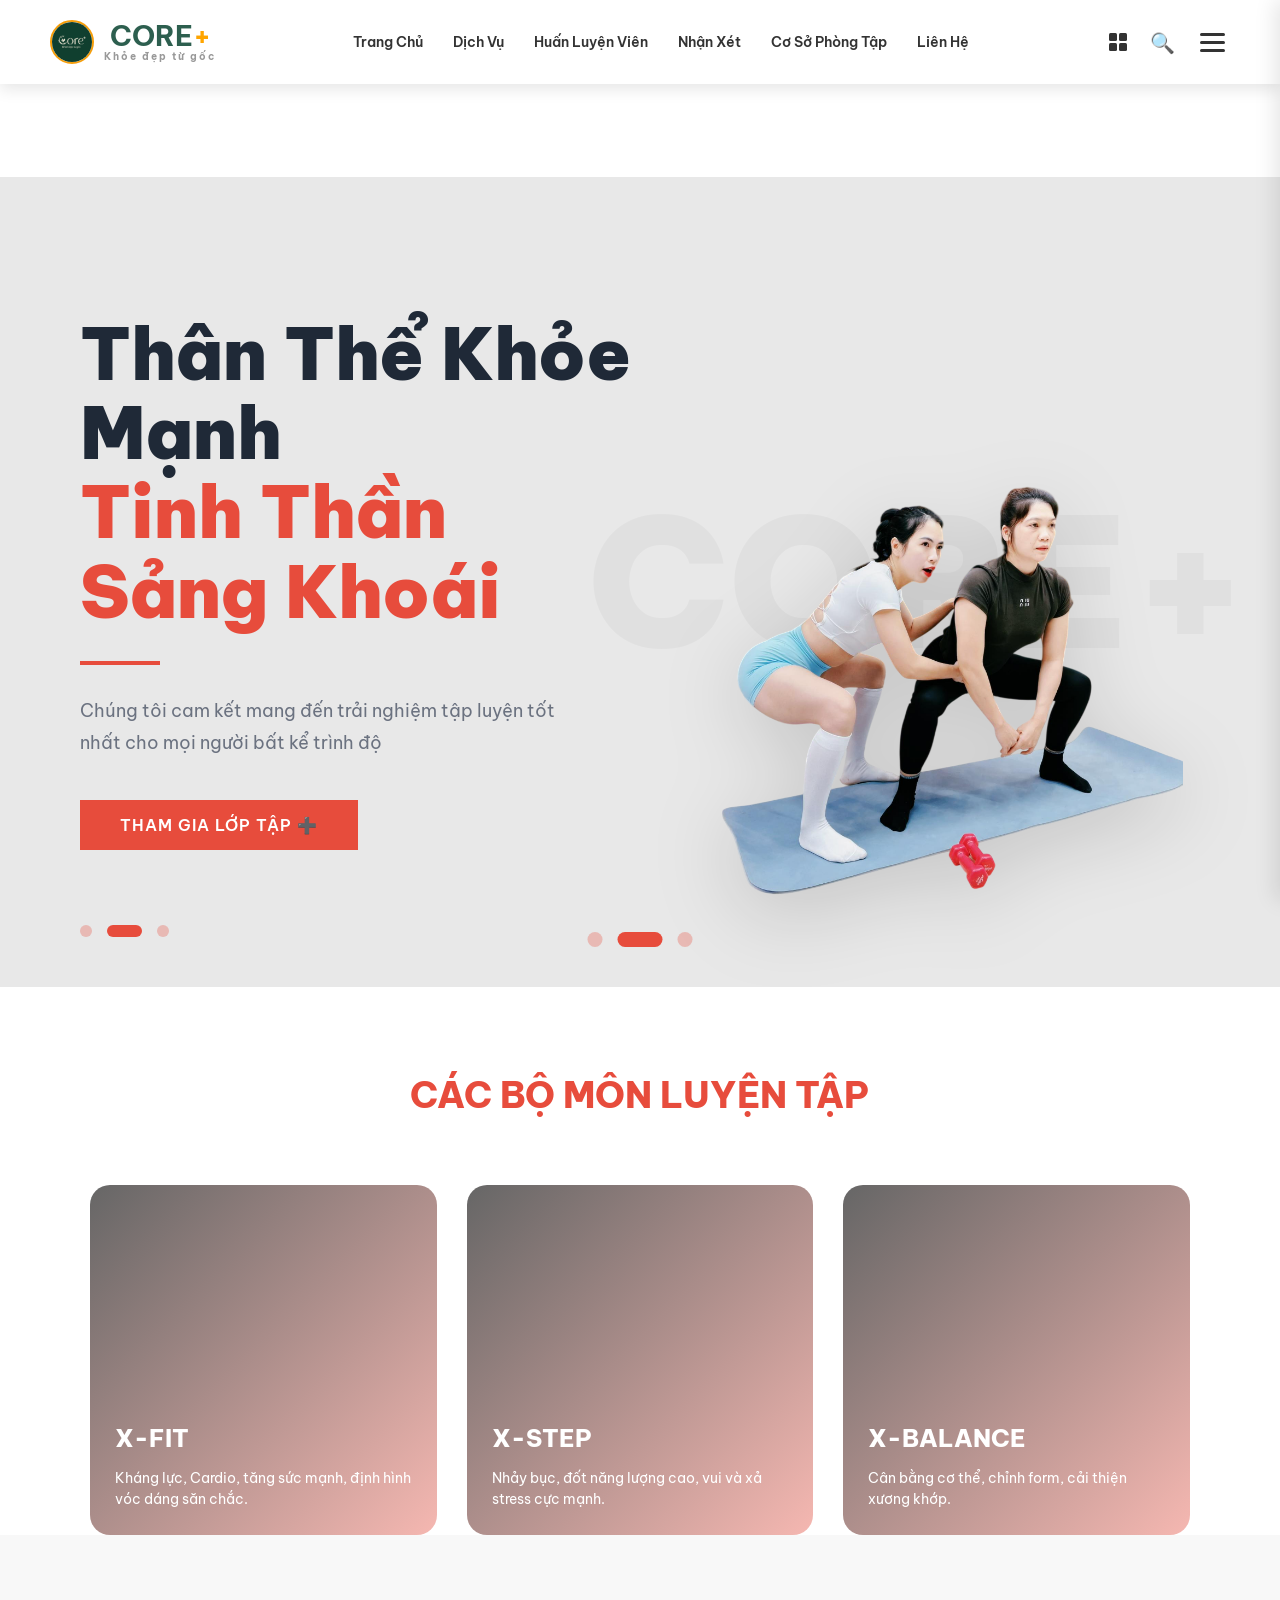
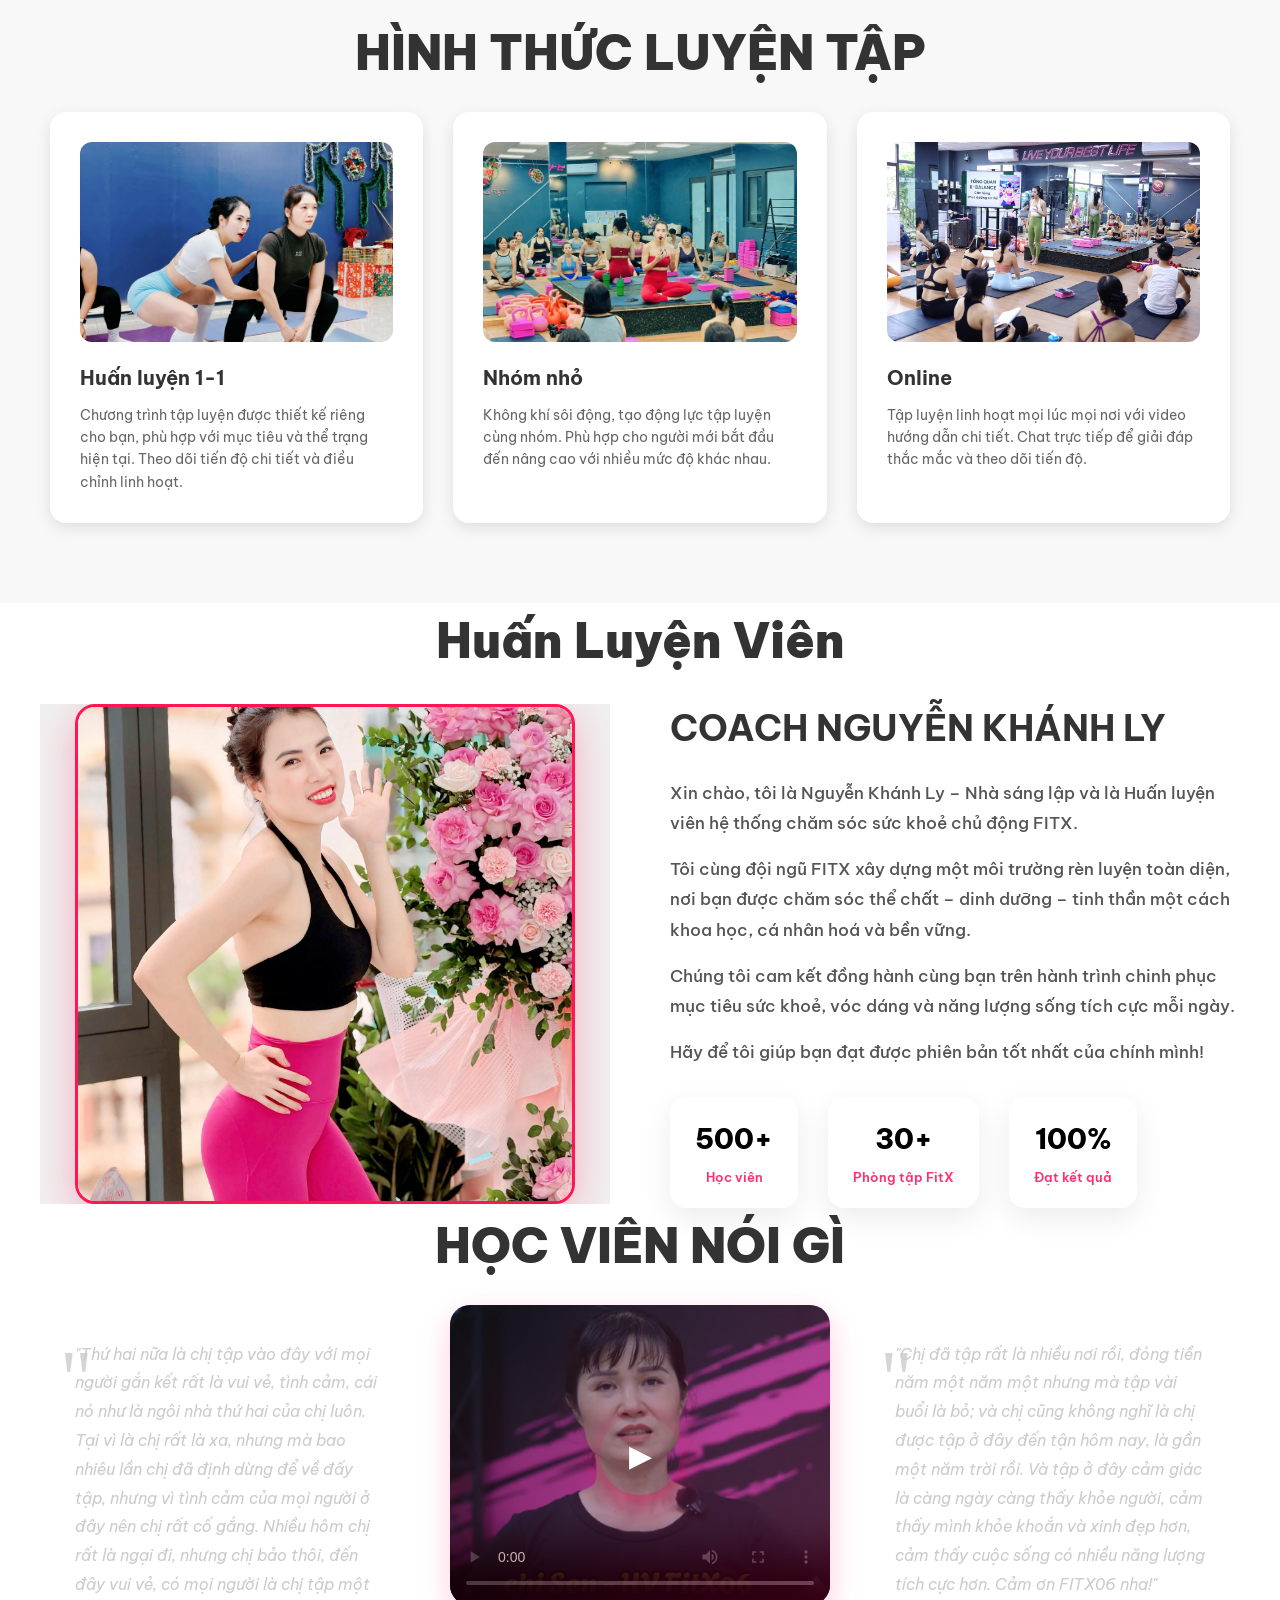
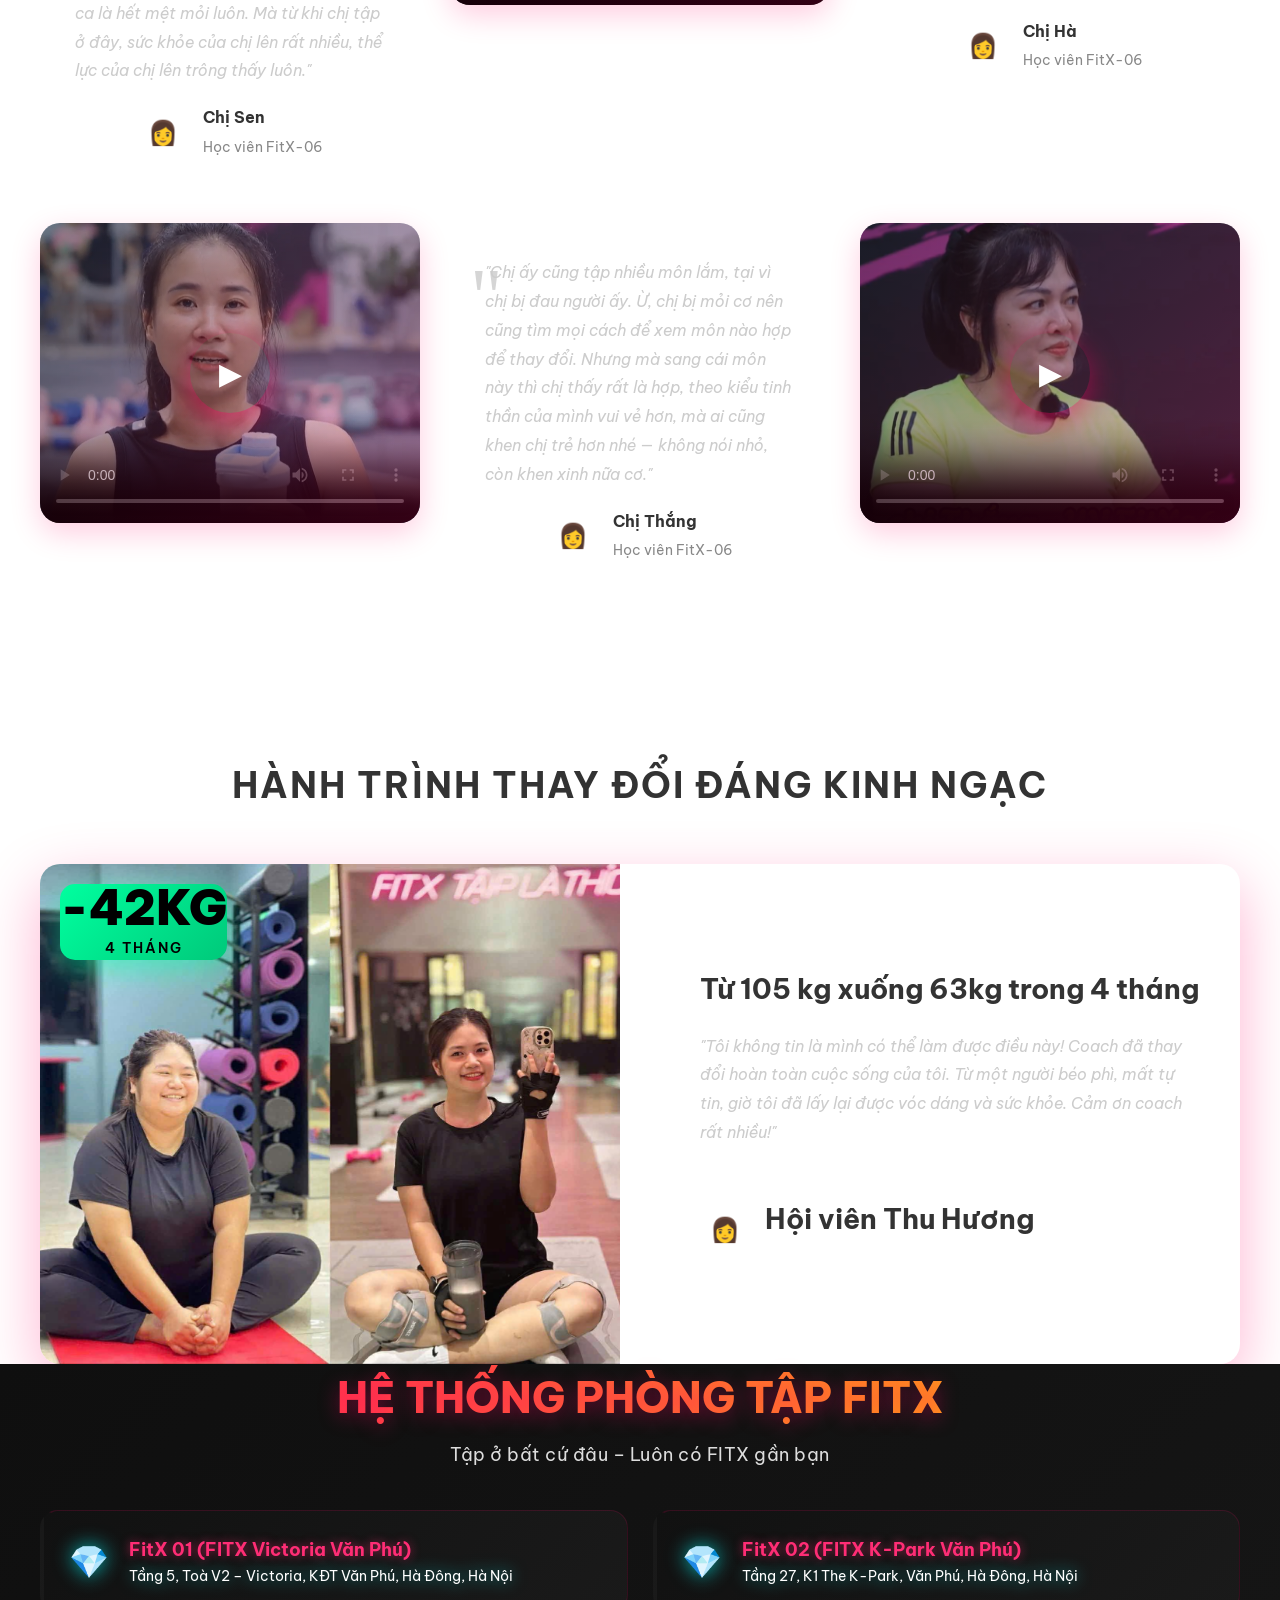
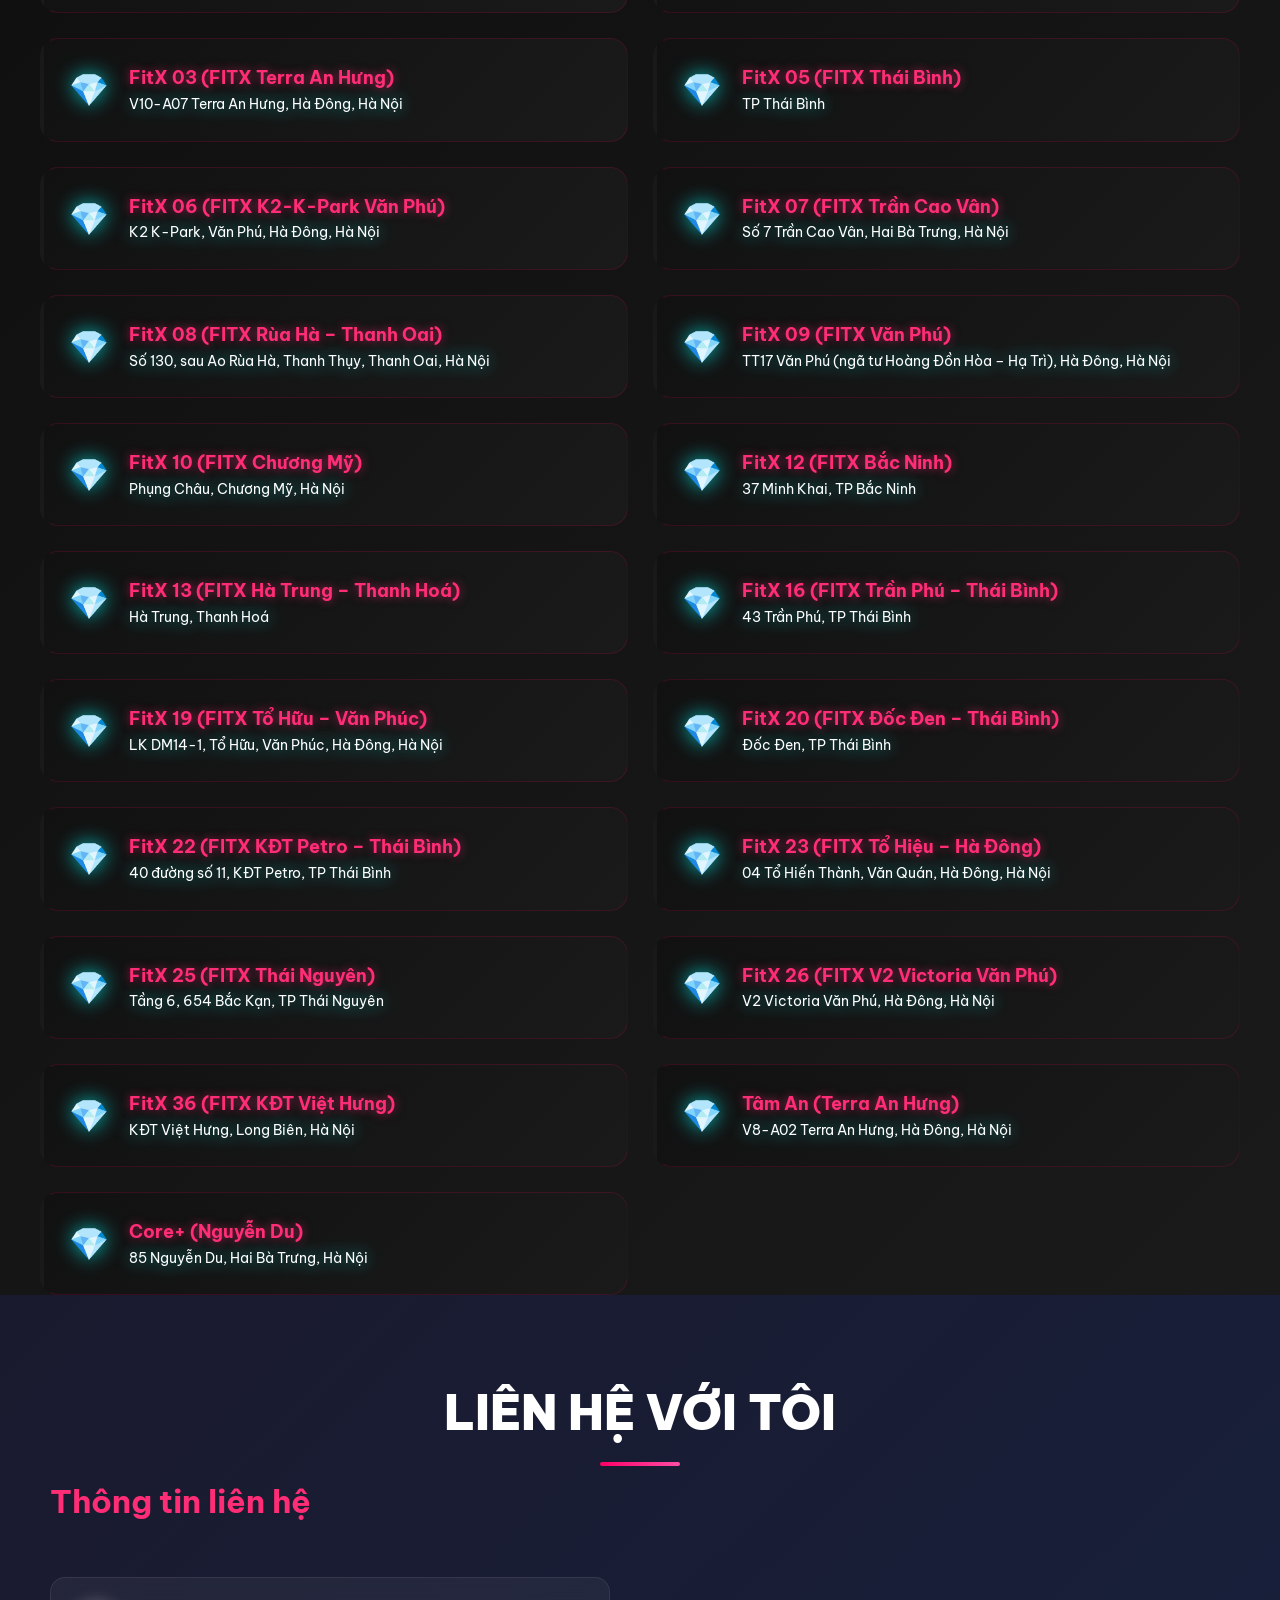
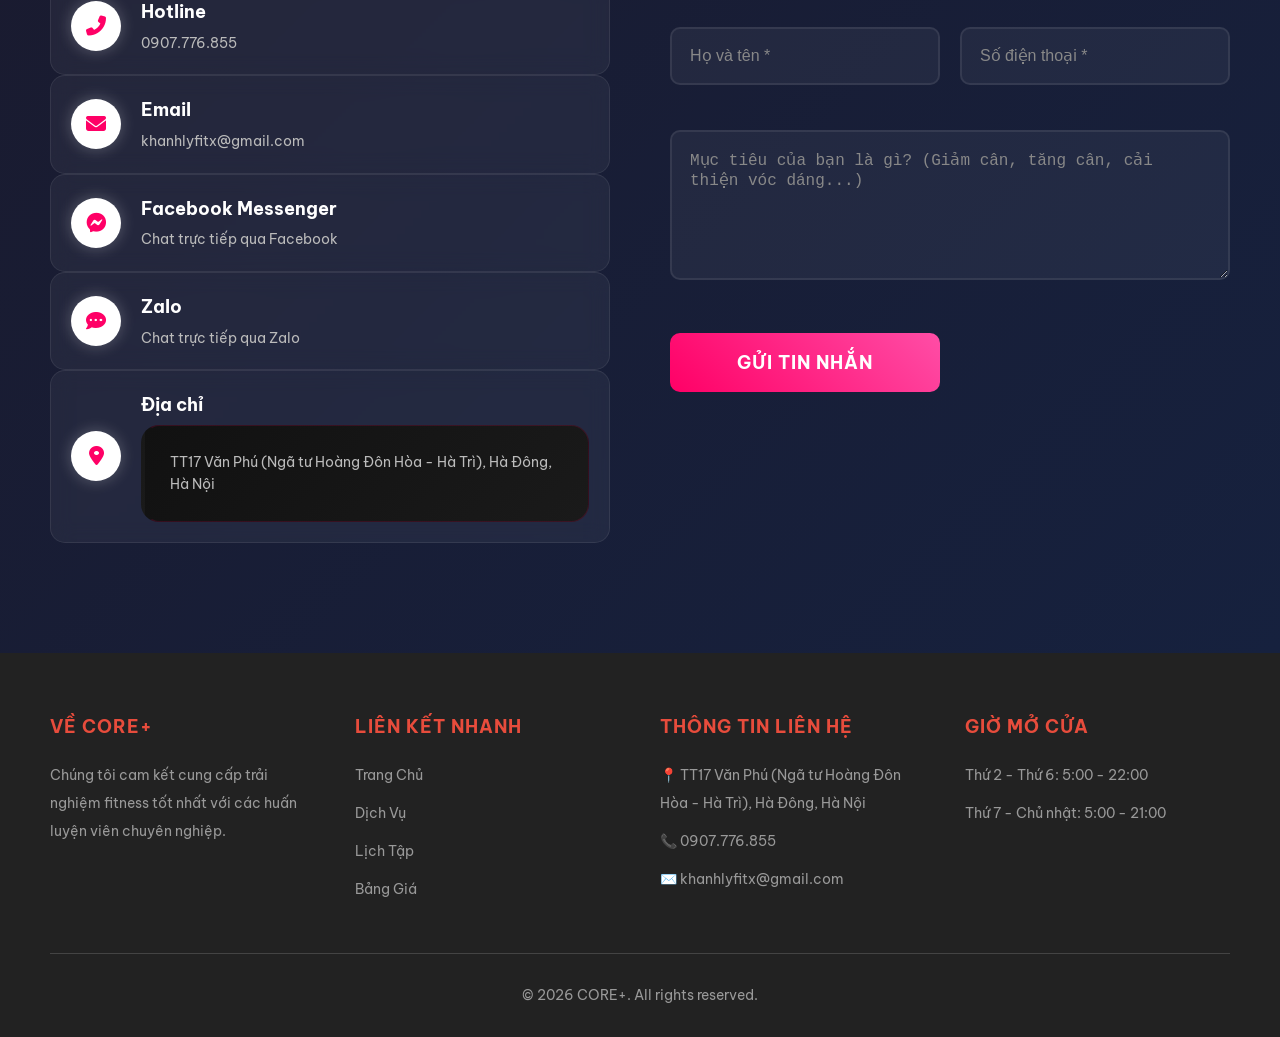
==== index.html @ 2737fd4f "fix mobile reponsive 2" ====
<!DOCTYPE html>
<html lang="vi">
<head>
    <meta charset="UTF-8">
    <meta name="viewport" content="width=device-width, initial-scale=1.0">
    <meta name="description" content="Core+ - Phòng tập Gym chuyên nghiệp với thiết bị hiện đại và huấn luyện viên giàu kinh nghiệm">
    <meta name="keywords" content="gym, fitness, phòng tập, thể hình, yoga, cardio">
    <title>Core+ - Khỏe đẹp từ gốc</title>
    
   
    <link href="https://fonts.googleapis.com/css2?family=Be+Vietnam+Pro:wght@400;600;700;900&display=swap" rel="stylesheet">
    <link rel="stylesheet" href="https://cdnjs.cloudflare.com/ajax/libs/font-awesome/6.5.1/css/all.min.css">
    <!-- CSS -->
    <link rel="stylesheet" href="./css/style.css">
    <link rel="stylesheet" href="./css/reponsive.css">
</head>
<body>
    <!-- Header -->
    <header id="header">
        <div class="logo">
            <a href="index.html" class="logo">
                <img src="./images/logo.jpg" alt="Core+ Logo">
                <div class="logo-text">
                    <span class="logo-name">
                        <span class="logo-white">CORE</span><span class="logo-orange">+</span>
                    </span>
                    <span class="logo-subtitle">Khỏe đẹp từ gốc</span>
                </div>
            </a>
        </div>
        
        <nav class="main-nav">
            <a href="#home">Trang Chủ</a>
            <a href="#services">Dịch Vụ</a>
            <a href="#about">Huấn Luyện Viên</a>
            <!-- <a href="#schedule">Lịch Tập</a> -->
            <a href="#testimonials">Nhận Xét</a>
            <a href="#gym-locations">Cơ Sở Phòng Tập</a>
            <a href="#contact">Liên Hệ</a>
        </nav>
        
        <div class="header-icons">
            <button class="icon-btn" id="gridBtn" aria-label="Menu" style="padding:2px; display:flex; align-items:center; justify-content:center;">
                <svg width="20" height="20" viewBox="0 0 20 20" fill="none">
                    <rect x="1" y="1" width="8" height="8" rx="1.5" fill="currentColor"/>
                    <rect x="11" y="1" width="8" height="8" rx="1.5" fill="currentColor"/>
                    <rect x="1" y="11" width="8" height="8" rx="1.5" fill="currentColor"/>
                    <rect x="11" y="11" width="8" height="8" rx="1.5" fill="currentColor"/>
                </svg>
            </button>
            <button class="icon-btn" id="searchBtn" aria-label="Search">🔍</button>
            <div class="menu-btn" id="menuBtn" aria-label="Sidebar">
                <span></span>
                <span></span>
                <span></span>
            </div>
        </div>
    </header>

    <!-- Mobile Nav -->
    <div class="mobile-nav" id="mobileNav">
        <div class="mobile-nav-header">
            <div class="logo">
                <img src="./images/logo.jpg" alt="Core+" style="width:36px;height:36px;border-radius:50%;object-fit:cover;">
                <div class="logo-text">
                    <span class="logo-name"><span class="logo-white">CORE</span><span class="logo-orange">+</span></span>
                </div>
            </div>
            <button class="mobile-nav-close" id="mobileNavClose">✕</button>
        </div>
        <div class="mobile-nav-links">
            <a href="#home">Trang Chủ</a>
            <a href="#services">Dịch Vụ</a>
            <a href="#about">Huấn Luyện Viên</a>
            <!-- <a href="#schedule">Lịch Tập</a> -->
            <a href="#testimonials">Nhận Xét</a>
            <a href="#gym-locations">Cơ Sở Phòng Tập</a>
            <a href="#contact">Liên Hệ</a>
        </div>
    </div>

    <!-- Hero Slider -->
    <section id="home" class="hero-slider">
        <div class="slide slide-1 active">
            <div class="slide-content">
                <h1 class="slide-title">
                    <span class="text-behind">FITX</span>
                </h1>
                <div class="slide-image">
                    <img src="./images/fit4.png" alt="Fitness Woman">
                </div>
                <h1 class="slide-title slide-title-front">
                    <span class="text-front">-06</span>
                </h1>
            </div>
        </div>

        <!-- Slide 2 - Healthy Body Fresh Mind -->
    <div class="slide slide-2">
        <div class="slide-content">
            <div class="slide-text-left">
                <h2 class="slide-heading">Thân Thể Khỏe Mạnh<br><span class="highlight">Tinh Thần Sảng Khoái</span></h2>
                <div class="slide-divider"></div>
                <p class="slide-description">Chúng tôi cam kết mang đến trải nghiệm tập luyện tốt nhất cho mọi người bất kể trình độ</p>
                <button class="cta-btn">THAM GIA LỚP TẬP ➕</button>
            </div>
            <div class="slide-image-right">
                <div class="background-text">CORE+</div>
                <img src="./images/fit1.png" alt="Healthy Man">
            </div>
            <div class="slide-dots-custom">
                <span class="dot-custom"></span>
                <span class="dot-custom active"></span>
                <span class="dot-custom"></span>
            </div>
        </div>
    </div>

    <!-- Slide 3 - Be Strong -->
    <div class="slide slide-3">
        <div class="slide-content">
            <div class="slide-text-left">
                <h2 class="slide-heading">Trở Nên Mạnh Mẽ<br><span class="highlight">Vượt Qua Giới Hạn</span></h2>
                <div class="slide-divider"></div>
                <p class="slide-description">Xây dựng sức mạnh và sự tự tin với chương trình tập luyện chuyên nghiệp của chúng tôi</p>
                <button class="cta-btn">THAM GIA LỚP TẬP ➕</button>
            </div>
            <div class="slide-image-right">
                <div class="background-text">CORE+</div>
                <img src="./images/fit2.png" alt="Strong Person">
            </div>
            <div class="slide-dots-custom">
                <span class="dot-custom"></span>
                <span class="dot-custom"></span>
                <span class="dot-custom active"></span>
            </div>
        </div>
    </div>

    <!-- Main Slide Indicators -->
    <div class="slide-indicators">
        <div class="indicator active" data-slide="0"></div>
        <div class="indicator" data-slide="1"></div>
        <div class="indicator" data-slide="2"></div>
    </div>
    </section>

    <!-- CÁC BỘ MÔN LUYỆN TẬP -->
<section id="services">
    <div class="training-programs fade-in">
        <h3 class="programs-title">CÁC BỘ MÔN LUYỆN TẬP</h3>
        
        <!-- X-FIT -->
        <div class="program-card fade-in">
            <video class="program-video" autoplay muted loop playsinline preload="metadata">
                <source src="./images/NỀN CHÍNH + X FIT.mp4" type="video/mp4">
            </video>
            <div class="program-overlay"></div>
            <div class="program-content">
                <h4>X-FIT</h4>
                <p>Kháng lực, Cardio, tăng sức mạnh, định hình vóc dáng săn chắc.</p>
            </div>
        </div>

        <!-- X-STEP -->
        <div class="program-card fade-in">
            <video class="program-video" autoplay muted loop playsinline preload="metadata">
                <source src="./images/X STEP - NHẢY BỤC.mp4" type="video/mp4">
            </video>
            <div class="program-overlay"></div>
            <div class="program-content">
                <h4>X-STEP</h4>
                <p>Nhảy bục, đốt năng lượng cao, vui và xả stress cực mạnh.</p>
            </div>
        </div>

        <!-- X-BALANCE -->
        <div class="program-card fade-in">
            <video class="program-video" autoplay muted loop playsinline preload="metadata">
                <source src="./images/X BALANCE2.mp4" type="video/mp4">
            </video>
            <div class="program-overlay"></div>
            <div class="program-content">
                <h4>X-BALANCE</h4>
                <p>Cân bằng cơ thể, chỉnh form, cải thiện xương khớp.</p>
            </div>
        </div>
    </div>

    <!-- HÌNH THỨC LUYỆN TẬP -->
    <section class="services">
        <h2 class="section-title fade-in">HÌNH THỨC LUYỆN TẬP</h2>

        <div class="services-grid">

            <div class="service-card fade-in">
                <div class="service-image">
                    <img src="./images/fit1-1.jpg" alt="Huấn luyện 1-1">
                </div>
                <h3>Huấn luyện 1-1</h3>
                <p>Chương trình tập luyện được thiết kế riêng cho bạn, phù hợp với mục tiêu và thể trạng hiện tại. Theo dõi tiến độ chi tiết và điều chỉnh linh hoạt.</p>
            </div>

            <div class="service-card fade-in">
                <div class="service-image">
                    <img src="./images/fit-group.jpg" alt="Nhóm nhỏ">
                </div>
                <h3>Nhóm nhỏ</h3>
                <p>Không khí sôi động, tạo động lực tập luyện cùng nhóm. Phù hợp cho người mới bắt đầu đến nâng cao với nhiều mức độ khác nhau.</p>
            </div>

            <div class="service-card fade-in">
                <div class="service-image">
                    <img src="./images/fit-online.jpg" alt="Online">
                </div>
                <h3>Online</h3>
                <p>Tập luyện linh hoạt mọi lúc mọi nơi với video hướng dẫn chi tiết. Chat trực tiếp để giải đáp thắc mắc và theo dõi tiến độ.</p>
            </div>

        </div>
    </section>
</section>

    <!-- Schedule Section -->
    <!-- <section id="schedule" class="schedule">
        <h2 class="section-title">LỊCH TẬP <span>LỚP HỌC</span></h2>
        <p class="section-desc">Lên kế hoạch cho tuần của bạn với lịch tập toàn diện.</p>
        
        <div class="schedule-table">
            <table>
                <thead>
                    <tr>
                        <th>THỜI GIAN</th>
                        <th>THỨ HAI</th>
                        <th>THỨ BA</th>
                        <th>THỨ TƯ</th>
                        <th>THỨ NĂM</th>
                        <th>THỨ SÁU</th>
                        <th>THỨ BẢY</th>
                        <th>CHỦ NHẬT</th>
                    </tr>
                </thead>
                <tbody>
                    <tr>
                        <td><strong>7:00 SÁNG</strong></td>
                        <td>
                            <div class="class-slot slot-yoga">
                                <div class="slot-title">YOGA ANASURA</div>
                                <div class="slot-time">7:00 - 9:00 sáng</div>
                                <div class="slot-studio">Phòng Yoga</div>
                            </div>
                        </td>
                        <td>
                            <div class="class-slot slot-cardio">
                                <div class="slot-title">TẬP CARDIO</div>
                                <div class="slot-time">7:00 - 8:00 sáng</div>
                                <div class="slot-studio">Phòng Cardio</div>
                            </div>
                        </td>
                        <td>
                            <div class="class-slot slot-hiphop">
                                <div class="slot-title">NHẢY HIP HOP</div>
                                <div class="slot-time">7:00 - 8:00 sáng</div>
                                <div class="slot-studio">Phòng Nhảy</div>
                            </div>
                        </td>
                        <td>
                            <div class="class-slot slot-yoga">
                                <div class="slot-title">YOGA ANASURA</div>
                                <div class="slot-time">7:00 - 9:00 sáng</div>
                                <div class="slot-studio">Phòng Yoga</div>
                            </div>
                        </td>
                        <td>
                            <div class="class-slot slot-hiphop">
                                <div class="slot-title">NHẢY HIP HOP</div>
                                <div class="slot-time">7:00 - 9:00 sáng</div>
                                <div class="slot-studio">Phòng Nhảy</div>
                            </div>
                        </td>
                        <td>
                            <div class="class-slot slot-cycling">
                                <div class="slot-title">ĐẠP XE TRONG NHÀ</div>
                                <div class="slot-time">7:00 - 9:00 sáng</div>
                                <div class="slot-studio">Phòng Xe Đạp</div>
                            </div>
                        </td>
                        <td>
                            <div class="class-slot slot-cardio">
                                <div class="slot-title">TẬP CARDIO</div>
                                <div class="slot-time">7:00 - 8:00 sáng</div>
                                <div class="slot-studio">Phòng Cardio</div>
                            </div>
                        </td>
                    </tr>
                    <tr>
                        <td><strong>8:00 SÁNG</strong></td>
                        <td></td>
                        <td>
                            <div class="class-slot slot-pilates">
                                <div class="slot-title">PILATES MAT</div>
                                <div class="slot-time">8:00 - 10:00 sáng</div>
                                <div class="slot-studio">Phòng Pilates</div>
                            </div>
                        </td>
                        <td>
                            <div class="class-slot slot-buff">
                                <div class="slot-title">TẬP CƠ TOÀN THÂN</div>
                                <div class="slot-time">8:00 - 10:00 sáng</div>
                                <div class="slot-studio">Phòng Tập & Nhảy</div>
                            </div>
                        </td>
                        <td></td>
                        <td>
                            <div class="class-slot slot-pilates">
                                <div class="slot-title">PILATES MAT</div>
                                <div class="slot-time">8:00 - 10:00 sáng</div>
                                <div class="slot-studio">Phòng Pilates</div>
                            </div>
                        </td>
                        <td></td>
                        <td>
                            <div class="class-slot slot-pilates">
                                <div class="slot-title">PILATES MAT</div>
                                <div class="slot-time">8:00 - 10:00 sáng</div>
                                <div class="slot-studio">Phòng Pilates</div>
                            </div>
                        </td>
                    </tr>
                    <tr>
                        <td><strong>9:00 SÁNG</strong></td>
                        <td>
                            <div class="class-slot slot-cycling">
                                <div class="slot-title">ĐẠP XE TRONG NHÀ</div>
                                <div class="slot-time">9:00 - 10:00 sáng</div>
                                <div class="slot-studio">Phòng Xe Đạp</div>
                            </div>
                        </td>
                        <td></td>
                        <td></td>
                        <td>
                            <div class="class-slot slot-cardio">
                                <div class="slot-title">TẬP CARDIO</div>
                                <div class="slot-time">9:00 - 10:00 sáng</div>
                                <div class="slot-studio">Phòng Cardio</div>
                            </div>
                        </td>
                        <td></td>
                        <td>
                            <div class="class-slot slot-cardio">
                                <div class="slot-title">TẬP CARDIO</div>
                                <div class="slot-time">9:00 - 10:00 sáng</div>
                                <div class="slot-studio">Phòng Cardio</div>
                            </div>
                        </td>
                        <td>
                            <div class="class-slot slot-buff">
                                <div class="slot-title">TẬP CƠ TOÀN THÂN</div>
                                <div class="slot-time">9:00 - 10:00 sáng</div>
                                <div class="slot-studio">Phòng Tập & Nhảy</div>
                            </div>
                        </td>
                    </tr>
                </tbody>
            </table>
        </div>
    </section> -->

    <!-- About Section -->
    <section class="section" id="about">
        <h2 class="section-title fade-in">Huấn Luyện Viên</h2>
        <div class="about-content">
            <div class="about-image fade-in">
                <img src="./images/AVA.jpg" alt="Huấn luyện viên" class="coach-photo">
            </div>
            <div class="about-text fade-in">
                <h3>COACH NGUYỄN KHÁNH LY</h3>
                <p>Xin chào, tôi là Nguyễn Khánh Ly – Nhà sáng lập và là Huấn luyện viên hệ thống chăm sóc sức khoẻ chủ động FITX.</p>
                <p>Tôi cùng đội ngũ FITX xây dựng một môi trường rèn luyện toàn diện, nơi bạn được chăm sóc thể chất – dinh dưỡng – tinh thần một cách khoa học, cá nhân hoá và bền vững.</p>
                <p>Chúng tôi cam kết đồng hành cùng bạn trên hành trình chinh phục mục tiêu sức khoẻ, vóc dáng và năng lượng sống tích cực mỗi ngày.</p>
                <p>Hãy để tôi giúp bạn đạt được phiên bản tốt nhất của chính mình!</p>
                
                <div class="stats">
                    <div class="stat-item">
                        <div class="stat-number">500+</div>
                        <div class="stat-label">Học viên</div>
                    </div>
                    <div class="stat-item">
                        <div class="stat-number">30+</div>
                        <div class="stat-label">Phòng tập FitX</div>
                    </div>
                    <div class="stat-item">
                        <div class="stat-number">100%</div>
                        <div class="stat-label">Đạt kết quả</div>
                    </div>
                </div>
            </div>
        </div>
    </section>

    <!-- Testimonials Section -->
    <section class="section" id="testimonials">
        <h2 class="section-title fade-in">HỌC VIÊN NÓI GÌ</h2>
        <div class="testimonials-grid">
            <div class="testimonial-card fade-in">
                <p class="testimonial-text">
                    "Thứ hai nữa là chị tập vào đây với mọi người gắn kết rất là vui vẻ, tình cảm, cái nó như là ngôi nhà thứ hai của chị luôn. Tại vì là chị rất là xa, nhưng mà bao nhiêu lần chị đã định dừng để về đấy tập, nhưng vì tình cảm của mọi người ở đây nên chị rất cố gắng. Nhiều hôm chị rất là ngại đi, nhưng chị bảo thôi, đến đây vui vẻ, có mọi người là chị tập một ca là hết mệt mỏi luôn. Mà từ khi chị tập ở đây, sức khỏe của chị lên rất nhiều, thể lực của chị lên trông thấy luôn."
                </p>
                <div class="testimonial-author">
                    <div class="author-avatar">👩</div>
                    <div class="author-info">
                        <h4>Chị Sen</h4>
                        <p>Học viên FitX-06</p>
                    </div>
                </div>
            </div>

            <!-- ⭐ VIDEO TESTIMONIAL 1 ⭐ -->
            <div class="testimonial-video fade-in">
                <video controls poster="./images/img_chi_sen.png">
                    <source src="./images/CHI_SEN.mp4" type="video/mp4">
                    Your browser does not support the video tag.
                </video>
                <div class="video-overlay">
                    <div class="play-button">▶</div>
                </div>
            </div>

            <div class="testimonial-card fade-in">
                <p class="testimonial-text">
                    "Chị đã tập rất là nhiều nơi rồi, đóng tiền năm một năm một nhưng mà tập vài buổi là bỏ; và chị cũng không nghĩ là chị được tập ở đây đến tận hôm nay, là gần một năm trời rồi. Và tập ở đây cảm giác là càng ngày càng thấy khỏe người, cảm thấy mình khỏe khoắn và xinh đẹp hơn, cảm thấy cuộc sống có nhiều năng lượng tích cực hơn. Cảm ơn FITX06 nha!"
                </p>
                <div class="testimonial-author">
                    <div class="author-avatar">👩</div>
                    <div class="author-info">
                        <h4>Chị Hà</h4>
                        <p>Học viên FitX-06</p>
                    </div>
                </div>
            </div>

            <!-- ⭐ VIDEO TESTIMONIAL 2 ⭐ -->
            <div class="testimonial-video fade-in">
                <video controls poster="./images/img_chi_Ha.png">
                    <source src="./images/FB_C_HÀ.mp4" type="video/mp4">
                    Your browser does not support the video tag.
                </video>
                <div class="video-overlay">
                    <div class="play-button">▶</div>
                </div>
            </div>

            <div class="testimonial-card fade-in">
                <p class="testimonial-text">
                    "Chị ấy cũng tập nhiều môn lắm, tại vì chị bị đau người ấy. Ừ, chị bị mỏi cơ nên cũng tìm mọi cách để xem môn nào hợp để thay đổi. Nhưng mà sang cái môn này thì chị thấy rất là hợp, theo kiểu tinh thần của mình vui vẻ hơn, mà ai cũng khen chị trẻ hơn nhé — không nói nhỏ, còn khen xinh nữa cơ."
                </p>
                <div class="testimonial-author">
                    <div class="author-avatar">👩</div>
                    <div class="author-info">
                        <h4>Chị Thắng</h4>
                        <p>Học viên FitX-06</p>
                    </div>
                </div>
            </div>

            <!-- ⭐ VIDEO TESTIMONIAL 3 ⭐ -->
            <div class="testimonial-video fade-in">
                <video controls poster="./images/img_chị_thắng.png">
                    <source src="./images/FB_C_Thắng.mp4" type="video/mp4">
                    Your browser does not support the video tag.
                </video>
                <div class="video-overlay">
                    <div class="play-button">▶</div>
                </div>
            </div>
        </div>
    </section>

    <!-- ⭐ TRANSFORMATION IMAGE ⭐ -->
        <div class="transformation-section fade-in">
            <h3 class="transformation-title">HÀNH TRÌNH THAY ĐỔI ĐÁNG KINH NGẠC</h3>
            <div class="transformation-card">
                <div class="transformation-image">
                    <img src="./images/GIẢM_42KG.jpg" alt="Giảm 42kg" class="transform-photo">
                    <div class="transformation-badge">
                        <span class="badge-number">-42KG</span>
                        <span class="badge-text">4 THÁNG</span>
                    </div>
                </div>
                <div class="transformation-content">
                    <h4>Từ 105 kg xuống 63kg trong 4 tháng</h4>
                    <p>"Tôi không tin là mình có thể làm được điều này! Coach đã thay đổi hoàn toàn cuộc sống của tôi. Từ một người béo phì, mất tự tin, giờ tôi đã lấy lại được vóc dáng và sức khỏe. Cảm ơn coach rất nhiều!"</p>
                    <div class="transformation-author">
                        <div class="author-avatar">👩</div>
                        <div class="author-info">
                            <h4>Hội viên Thu Hương</h4>
                        </div>
                    </div>
                </div>
            </div>
        </div>
    </section>

    <!-- Gym Locations Section -->
    <section class="section gym-locations" id="gym-locations">
        <h2 class="section-title highlight-title fade-in">HỆ THỐNG PHÒNG TẬP FITX</h2>
        <p class="section-subtitle fade-in">
            Tập ở bất cứ đâu – Luôn có FITX gần bạn 
        </p>
        <div class="locations-container fade-in">
            <a href="https://maps.app.goo.gl/wB7t8YLKHPh4MKk37" target="_blank" class="location-item">
                <div class="location-icon">💎</div>
                <div class="location-info">
                    <h4>FitX 01 (FITX Victoria Văn Phú)</h4>
                    <p>Tầng 5, Toà V2 – Victoria, KĐT Văn Phú, Hà Đông, Hà Nội</p>
                </div>
            </a>

            <a href="https://maps.app.goo.gl/fbjvmyEnGJqZuiY19" target="_blank" class="location-item">
                <div class="location-icon">💎</div>
                <div class="location-info">
                    <h4>FitX 02 (FITX K-Park Văn Phú)</h4>
                    <p>Tầng 27, K1 The K-Park, Văn Phú, Hà Đông, Hà Nội</p>
                </div>
            </a>

            <a href="https://maps.app.goo.gl/oZXYKaXptDANocf78" target="_blank" class="location-item">
                <div class="location-icon">💎</div>
                <div class="location-info">
                    <h4>FitX 03 (FITX Terra An Hưng)</h4>
                    <p>V10-A07 Terra An Hưng, Hà Đông, Hà Nội</p>
                </div>
            </a>

            <a href="https://maps.app.goo.gl/1KTFS5ZgqEUzA4ji7" target="_blank" class="location-item">
                <div class="location-icon">💎</div>
                <div class="location-info">
                    <h4>FitX 05 (FITX Thái Bình)</h4>
                    <p>TP Thái Bình</p>
                </div>
            </a>

            <a href="https://maps.app.goo.gl/fbjvmyEnGJqZuiY19" target="_blank" class="location-item">
                <div class="location-icon">💎</div>
                <div class="location-info">
                    <h4>FitX 06 (FITX K2-K-Park Văn Phú)</h4>
                    <p>K2 K-Park, Văn Phú, Hà Đông, Hà Nội</p>
                </div>
            </a>

            <a href="https://maps.app.goo.gl/aTxyBHXwpwmGYwp98" target="_blank" class="location-item">
                <div class="location-icon">💎</div>
                <div class="location-info">
                    <h4>FitX 07 (FITX Trần Cao Vân)</h4>
                    <p>Số 7 Trần Cao Vân, Hai Bà Trưng, Hà Nội</p>
                </div>
            </a>

            <a href="https://maps.app.goo.gl/17CpTJPq635am3bo7" target="_blank" class="location-item">
                <div class="location-icon">💎</div>
                <div class="location-info">
                    <h4>FitX 08 (FITX Rùa Hà – Thanh Oai)</h4>
                    <p>Số 130, sau Ao Rùa Hà, Thanh Thụy, Thanh Oai, Hà Nội</p>
                </div>
            </a>

            <a href="https://maps.app.goo.gl/QBvHxw7Px76w18ZQ8" target="_blank" class="location-item">
                <div class="location-icon">💎</div>
                <div class="location-info">
                    <h4>FitX 09 (FITX Văn Phú)</h4>
                    <p>TT17 Văn Phú (ngã tư Hoàng Đồn Hòa – Hạ Trì), Hà Đông, Hà Nội</p>
                </div>
            </a>

            <a href="https://maps.app.goo.gl/poWtXURRkkNNj8b56" target="_blank" class="location-item">
                <div class="location-icon">💎</div>
                <div class="location-info">
                    <h4>FitX 10 (FITX Chương Mỹ)</h4>
                    <p>Phụng Châu, Chương Mỹ, Hà Nội</p>
                </div>
            </a>

            <a href="https://maps.app.goo.gl/fo5Q6b1mNWquDsQz9" target="_blank" class="location-item">
                <div class="location-icon">💎</div>
                <div class="location-info">
                    <h4>FitX 12 (FITX Bắc Ninh)</h4>
                    <p>37 Minh Khai, TP Bắc Ninh</p>
                </div>
            </a>

            <a href="https://maps.app.goo.gl/yq76vZA46upfQmKH8" target="_blank" class="location-item">
                <div class="location-icon">💎</div>
                <div class="location-info">
                    <h4>FitX 13 (FITX Hà Trung – Thanh Hoá)</h4>
                    <p>Hà Trung, Thanh Hoá</p>
                </div>
            </a>

            <a href="https://maps.app.goo.gl/z2rofjFtz1fnN3xQ9" target="_blank" class="location-item">
                <div class="location-icon">💎</div>
                <div class="location-info">
                    <h4>FitX 16 (FITX Trần Phú – Thái Bình)</h4>
                    <p>43 Trần Phú, TP Thái Bình</p>
                </div>
            </a>

            <a href="https://maps.app.goo.gl/MhpGjGAYud2f5uhV8" target="_blank" class="location-item">
                <div class="location-icon">💎</div>
                <div class="location-info">
                    <h4>FitX 19 (FITX Tổ Hữu – Văn Phúc)</h4>
                    <p>LK DM14-1, Tổ Hữu, Văn Phúc, Hà Đông, Hà Nội</p>
                </div>
            </a>

            <a href="https://maps.app.goo.gl/DF5p9KmAxDjWqY4x7" target="_blank" class="location-item">
                <div class="location-icon">💎</div>
                <div class="location-info">
                    <h4>FitX 20 (FITX Đốc Đen – Thái Bình)</h4>
                    <p>Đốc Đen, TP Thái Bình</p>
                </div>
            </a>

            <a href="https://maps.app.goo.gl/dixhXUiTZFw1zrfX6" target="_blank" class="location-item">
                <div class="location-icon">💎</div>
                <div class="location-info">
                    <h4>FitX 22 (FITX KĐT Petro – Thái Bình)</h4>
                    <p>40 đường số 11, KĐT Petro, TP Thái Bình</p>
                </div>
            </a>

            <a href="https://maps.app.goo.gl/e8o33pEViQGPSDvv6" target="_blank" class="location-item">
                <div class="location-icon">💎</div>
                <div class="location-info">
                    <h4>FitX 23 (FITX Tổ Hiệu – Hà Đông)</h4>
                    <p>04 Tổ Hiến Thành, Văn Quán, Hà Đông, Hà Nội</p>
                </div>
            </a>

            <a href="https://maps.app.goo.gl/6q7EQ18383R9Denw5" target="_blank" class="location-item">
                <div class="location-icon">💎</div>
                <div class="location-info">
                    <h4>FitX 25 (FITX Thái Nguyên)</h4>
                    <p>Tầng 6, 654 Bắc Kạn, TP Thái Nguyên</p>
                </div>
            </a>

            <a href="https://maps.app.goo.gl/wB7t8YLKHPh4MKk37" target="_blank" class="location-item">
                <div class="location-icon">💎</div>
                <div class="location-info">
                    <h4>FitX 26 (FITX V2 Victoria Văn Phú)</h4>
                    <p>V2 Victoria Văn Phú, Hà Đông, Hà Nội</p>
                </div>
            </a>

            <a href="https://maps.app.goo.gl/wwM55VZ42PawyvVJ8" target="_blank" class="location-item">
                <div class="location-icon">💎</div>
                <div class="location-info">
                    <h4>FitX 36 (FITX KĐT Việt Hưng)</h4>
                    <p>KĐT Việt Hưng, Long Biên, Hà Nội</p>
                </div>
            </a>

            <a href="https://maps.app.goo.gl/oZXYKaXptDANocf78" target="_blank" class="location-item">
                <div class="location-icon">💎</div>
                <div class="location-info">
                    <h4>Tâm An (Terra An Hưng)</h4>
                    <p>V8-A02 Terra An Hưng, Hà Đông, Hà Nội</p>
                </div>
            </a>

            <a href="https://maps.app.goo.gl/LFn26irWfoXgwHfKA" target="_blank" class="location-item">
                <div class="location-icon">💎</div>
                <div class="location-info">
                    <h4>Core+ (Nguyễn Du)</h4>
                    <p>85 Nguyễn Du, Hai Bà Trưng, Hà Nội</p>
                </div>
            </a>
        </div>
    </section>

    <!-- Contact Section -->
    <section class="section contact" id="contact">
        <h2 class="section-title fade-in">LIÊN HỆ VỚI TÔI</h2>
        <div class="contact-container">
            <div class="contact-info fade-in">
                <h3>Thông tin liên hệ</h3>
                <div class="contact-methods">
                    <div class="contact-method" onclick="window.open('tel:0907776855')">
                    <div class="contact-icon">
                        <i class="fas fa-phone-alt"></i>
                    </div>
                    <div class="contact-details">
                        <h4>Hotline</h4>
                        <p>0907.776.855</p>
                    </div>
                </div>
                <div class="contact-method" onclick="window.open('mailto:minhtanfitx@gmail.com')">
                    <div class="contact-icon">
                        <i class="fas fa-envelope"></i>
                    </div>
                    <div class="contact-details">
                        <h4>Email</h4>
                        <p>khanhlyfitx@gmail.com</p>
                    </div>
                </div>
                <div class="contact-method" onclick="window.open('https://www.facebook.com/messages/t/548879625', '_blank')">
                    <div class="contact-icon">
                        <i class="fab fa-facebook-messenger"></i>
                    </div>
                    <div class="contact-details">
                        <h4>Facebook Messenger</h4>
                        <p>Chat trực tiếp qua Facebook</p>
                    </div>
                </div>
                <div class="contact-method" onclick="window.open('http://zaloapp.com/qr/p/179fopxpahncp', '_blank')">
                    <div class="contact-icon">
                        <i class="fas fa-comment-dots"></i>
                    </div>
                    <div class="contact-details">
                        <h4>Zalo</h4>
                        <p>Chat trực tiếp qua Zalo</p>
                    </div>
                </div>
                    <div class="contact-method">
                        <div class="contact-icon">
                            <i class="fas fa-map-marker-alt"></i>
                        </div>
                        <div class="contact-details">
                            <h4>Địa chỉ</h4>
                            <a href="https://maps.app.goo.gl/QBvHxw7Px76w18ZQ8" target="_blank" class="location-item">
                        <p>TT17 Văn Phú (Ngã tư Hoàng Đôn Hòa - Hà Trì), Hà Đông, Hà Nội</p>
                        
                        </a>
                        </div>
                    </div>
                </div>
            </div>
            <div class="contact-form-container fade-in">
                <form class="contact-form" id="contactForm" onsubmit="sendToEmail(event)">
                <div class="form-group">
                    <input type="text" id="userName" placeholder="Họ và tên *" required>
                </div>
                <!-- <div class="form-group">
                    <input type="email" id="userEmail" placeholder="Email *" required>
                </div> -->
                <div class="form-group">
                    <input type="tel" id="userPhone" placeholder="Số điện thoại *" required>
                </div>
                <div class="form-group">
                    <textarea id="userMessage" placeholder="Mục tiêu của bạn là gì? (Giảm cân, tăng cân, cải thiện vóc dáng...)" required></textarea>
                </div>
                <button type="submit" class="submit-btn">GỬI TIN NHẮN</button>
            </form>
            </div>
        </div>
    </section>

    <!-- Footer -->
    <footer>
        <div class="footer-content">
            <div class="footer-section">
                <h3>VỀ CORE+</h3>
                <p>Chúng tôi cam kết cung cấp trải nghiệm fitness tốt nhất với các huấn luyện viên chuyên nghiệp.</p>
            </div>
            <div class="footer-section">
                <h3>LIÊN KẾT NHANH</h3>
                <ul>
                    <li><a href="#home">Trang Chủ</a></li>
                    <li><a href="#services">Dịch Vụ</a></li>
                    <li><a href="#schedule">Lịch Tập</a></li>
                    <li><a href="#pricing">Bảng Giá</a></li>
                </ul>
            </div>
            <div class="footer-section">
                <h3>THÔNG TIN LIÊN HỆ</h3>
                <ul>
                    <li>📍 TT17 Văn Phú (Ngã tư Hoàng Đôn Hòa - Hà Trì), Hà Đông, Hà Nội</li>
                    <li>📞 0907.776.855</li>
                    <li>✉️ khanhlyfitx@gmail.com</li>
                </ul>
            </div>
            <div class="footer-section">
                <h3>GIỜ MỞ CỬA</h3>
                <ul>
                    <li>Thứ 2 - Thứ 6: 5:00 - 22:00</li>
                    <li>Thứ 7 - Chủ nhật: 5:00 - 21:00</li>
                </ul>
            </div>
        </div>
        <div class="footer-bottom">
            <p>&copy; 2026 CORE+. All rights reserved.</p>
        </div>
    </footer>

    <!-- Sidebar Menu -->
    <div class="sidebar" id="sidebar">
        <div class="sidebar-header">
            <div class="logo">
                <img src="./images/logo.jpg" alt="Core+" style="width:44px; height:44px; border-radius:50%; object-fit:cover;">
                <div class="logo-text">
                    <div style="font-size:20px; font-weight:900; letter-spacing:1px;">
                        <span style="color:#222;">CORE</span><span style="color:#E74C3C;">+</span>
                    </div>
                    <div class="logo-subtitle" style="font-size:10px; letter-spacing:2px; color:#999;">FITNESS CLUB</div>
                </div>
            </div>
            <button class="close-btn" id="closeBtn">✕</button>
        </div>

        <div class="sidebar-content">

            <h3 style="font-size:13px; font-weight:800; letter-spacing:2px; color:#222; margin-bottom:20px;">GET IN TOUCH</h3>

            <div class="contact-info" style="display:flex; flex-direction:column; gap:14px; margin-bottom:28px;">
                <div class="contact-item" style="display:flex; align-items:flex-start; gap:12px;">
                    <span style="font-size:16px; margin-top:1px;">📍</span>
                    <span style="font-size:14px; color:#444; line-height:1.5;">TT17 Văn Phú (Ngã tư Hoàng Đôn Hòa – Hà Trì),<br>Hà Đông, Hà Nội</span>
                </div>
                <div class="contact-item" style="display:flex; align-items:center; gap:12px;">
                    <span style="font-size:16px;">📞</span>
                    <span style="font-size:14px; color:#444;">0907.776.855</span>
                </div>
                <div class="contact-item" style="display:flex; align-items:center; gap:12px;">
                    <span style="font-size:16px;">✉️</span>
                    <span style="font-size:14px; color:#444;">khanhlyfitx@gmail.com</span>
                </div>
            </div>

            <div style="color:#E74C3C; font-weight:700; font-size:14px; letter-spacing:1px; margin-bottom:28px;">@core+</div>

            <hr style="border:none; border-top:1px solid #eee; margin-bottom:24px;">

            <!-- BMI Button -->
            <h3 style="font-size:13px; font-weight:800; letter-spacing:2px; color:#222; margin-bottom:14px;">CHỈ SỐ BMI</h3>
            <p style="font-size:13px; color:#888; margin-bottom:16px; line-height:1.5;">Kiểm tra chỉ số cơ thể của bạn ngay tại đây.</p>
            <button onclick="openBMI()" style="
                width:100%;
                background:#E74C3C;
                color:#fff;
                border:none;
                padding:14px;
                border-radius:8px;
                font-weight:800;
                font-size:13px;
                cursor:pointer;
                letter-spacing:2px;
            ">⚡ TÍNH NGAY</button>

            <div style="display:grid; grid-template-columns:repeat(3,1fr); gap:6px; margin-top:28px;">
                <div style="aspect-ratio:1; background:#f5f5f5; border-radius:6px; overflow:hidden;">
                    <img src="./images/fit1-1.jpg" alt="" style="width:100%; height:100%; object-fit:cover;" onerror="this.parentElement.style.background='#eee'">
                </div>
                <div style="aspect-ratio:1; background:#f5f5f5; border-radius:6px; overflow:hidden;">
                    <img src="./images/fit-group.jpg" alt="" style="width:100%; height:100%; object-fit:cover;" onerror="this.parentElement.style.background='#eee'">
                </div>
                <div style="aspect-ratio:1; background:#f5f5f5; border-radius:6px; overflow:hidden;">
                    <img src="./images/fit-online.jpg" alt="" style="width:100%; height:100%; object-fit:cover;" onerror="this.parentElement.style.background='#eee'">
                </div>
            </div>

        </div>
    </div>

    <!-- Search Overlay -->
    <div class="search-overlay" id="searchOverlay">
        <div class="search-container">
            <button class="search-close" id="searchClose">✕</button>
            <input type="text" class="search-input" placeholder="Search...">
            <button class="search-btn">🔍</button>
        </div>
    </div>

    <!-- BMI Overlay -->
    <div class="bmi-overlay" id="bmiOverlay" style="
        display: none;
        position: fixed;
        top: 0; left: 0;
        width: 100%; height: 100%;
        background: rgba(0,0,0,0.85);
        z-index: 9999;
        align-items: center;
        justify-content: center;
    ">
        <div style="
            background: #1a1a1a;
            border-radius: 16px;
            padding: 36px 32px;
            width: 90%;
            max-width: 420px;
            position: relative;
            border: 1px solid rgba(255,255,255,0.1);
        ">
            <button onclick="closeBMI()" style="
                position: absolute;
                top: 16px; right: 16px;
                background: none;
                border: none;
                color: #fff;
                font-size: 20px;
                cursor: pointer;
                width: 32px; height: 32px;
                border-radius: 50%;
                background: rgba(255,255,255,0.1);
                display: flex; align-items: center; justify-content: center;
            ">✕</button>

            <h2 style="color:#fff; font-size:20px; font-weight:900; margin-bottom:4px; letter-spacing:1px;">TÍNH CHỈ SỐ BMI</h2>
            <p style="color:rgba(255,255,255,0.5); font-size:13px; margin-bottom:24px;">Nhập thông tin để kiểm tra chỉ số cơ thể</p>

            <div style="display:flex; flex-direction:column; gap:14px;">
                <div>
                    <label style="color:rgba(255,255,255,0.6); font-size:12px; letter-spacing:1px; display:block; margin-bottom:6px;">CHIỀU CAO (CM)</label>
                    <input type="number" id="bmi-h" placeholder="Ví dụ: 165" style="
                        width:100%; padding:12px 14px;
                        border-radius:8px;
                        border:1px solid rgba(255,255,255,0.15);
                        background:rgba(255,255,255,0.07);
                        color:#fff; font-size:15px;
                        box-sizing:border-box;
                    ">
                </div>
                <div>
                    <label style="color:rgba(255,255,255,0.6); font-size:12px; letter-spacing:1px; display:block; margin-bottom:6px;">CÂN NẶNG (KG)</label>
                    <input type="number" id="bmi-w" placeholder="Ví dụ: 60" style="
                        width:100%; padding:12px 14px;
                        border-radius:8px;
                        border:1px solid rgba(255,255,255,0.15);
                        background:rgba(255,255,255,0.07);
                        color:#fff; font-size:15px;
                        box-sizing:border-box;
                    ">
                </div>
                <div>
                    <label style="color:rgba(255,255,255,0.6); font-size:12px; letter-spacing:1px; display:block; margin-bottom:6px;">TUỔI</label>
                    <input type="number" id="bmi-a" placeholder="Ví dụ: 25" style="
                        width:100%; padding:12px 14px;
                        border-radius:8px;
                        border:1px solid rgba(255,255,255,0.15);
                        background:rgba(255,255,255,0.07);
                        color:#fff; font-size:15px;
                        box-sizing:border-box;
                    ">
                </div>
            </div>

            <button onclick="calcBMIOverlay()" style="
                width:100%; margin-top:20px;
                background:#E74C3C; color:#fff;
                border:none; padding:14px;
                border-radius:8px;
                font-weight:900; font-size:14px;
                cursor:pointer; letter-spacing:1.5px;
            ">TÍNH TOÁN →</button>

            <!-- Kết quả -->
            <div id="bmi-result" style="display:none; margin-top:20px; text-align:center;">
                <div style="border-top:1px solid rgba(255,255,255,0.1); padding-top:20px;">
                    <div style="color:rgba(255,255,255,0.5); font-size:12px; letter-spacing:1px; margin-bottom:8px;">CHỈ SỐ BMI CỦA BẠN</div>
                    <div id="bmi-num" style="font-size:52px; font-weight:900; color:#E74C3C; line-height:1;"></div>
                    <div id="bmi-tag" style="font-size:16px; font-weight:700; color:#fff; margin-top:8px;"></div>
                    <div id="bmi-bar-wrap" style="margin-top:16px; height:8px; border-radius:4px; background:linear-gradient(to right,#3498db,#2ecc71,#f39c12,#e74c3c); position:relative;">
                        <div id="bmi-marker" style="position:absolute; top:-4px; width:16px; height:16px; border-radius:50%; background:#fff; border:3px solid #E74C3C; transform:translateX(-50%); transition:left 0.4s ease;"></div>
                    </div>
                    <div style="display:flex; justify-content:space-between; margin-top:6px; font-size:11px; color:rgba(255,255,255,0.4);">
                        <span>Thiếu cân</span><span>BT</span><span>Thừa cân</span><span>Béo phì</span>
                    </div>
                </div>
            </div>
        </div>
    </div>

    <!-- Overlay -->
    <div class="overlay" id="overlay"></div>

    <!-- JavaScript -->
    <script src="js/slider.js"></script>
    <script src="js/main.js"></script>
    <script>
        function openBMI() {
            var o = document.getElementById('bmiOverlay');
            o.style.display = 'flex';
            // đóng sidebar nếu đang mở
            document.getElementById('sidebar').classList.remove('active');
            document.getElementById('overlay').classList.remove('active');
        }
        function closeBMI() {
            document.getElementById('bmiOverlay').style.display = 'none';
            document.getElementById('bmi-result').style.display = 'none';
        }
        // đóng khi click nền
        document.getElementById('bmiOverlay').addEventListener('click', function(e) {
            if (e.target === this) closeBMI();
        });

        function calcBMIOverlay() {
            var h = parseFloat(document.getElementById('bmi-h').value);
            var w = parseFloat(document.getElementById('bmi-w').value);
            if (!h || !w || h <= 0 || w <= 0) return;
            var bmi = w / ((h / 100) * (h / 100));
            var val = Math.round(bmi * 10) / 10;

            var label, pct;
            if (bmi < 18.5)       { label = '🔵 Thiếu cân';   pct = (bmi / 18.5) * 20; }
            else if (bmi < 25)    { label = '🟢 Bình thường';  pct = 20 + ((bmi - 18.5) / 6.5) * 30; }
            else if (bmi < 30)    { label = '🟠 Thừa cân';     pct = 50 + ((bmi - 25) / 5) * 25; }
            else                  { label = '🔴 Béo phì';      pct = 75 + Math.min(((bmi - 30) / 10) * 25, 25); }

            document.getElementById('bmi-num').textContent = val;
            document.getElementById('bmi-tag').textContent = label;
            document.getElementById('bmi-marker').style.left = Math.min(pct, 97) + '%';
            document.getElementById('bmi-result').style.display = 'block';
        }
</script>
</body>
</html>
---- css/style.css ----
/* ===================================
   FitX-06 FITNESS CLUB - MAIN STYLES
   =================================== */

/* ===================================
   RESET & BASE STYLES
   =================================== */
* {
    margin: 0;
    padding: 0;
    box-sizing: border-box;
}

:root {
    --primary-color: #E74C3C;
    --primary-dark: #C0392B;
    --text-dark: #333;
    --text-light: #666;
    --text-gray: #999;
    --bg-light: #f8f8f8;
    --bg-gray: #f0f0f0;
    --white: #ffffff;
    --black: #000000;
    --shadow: 0 5px 15px rgba(0, 0, 0, 0.1);
}

body {
    font-family: 'Be Vietnam Pro', 'Arial', sans-serif;
    overflow-x: hidden;
    scroll-behavior: smooth;
    line-height: 1.6;
    color: var(--text-dark);
}

img {
    max-width: 100%;
    height: auto;
    display: block;
}

ul {
    list-style: none;
}

a {
    text-decoration: none;
    color: inherit;
}

button {
    cursor: pointer;
    border: none;
    outline: none;
    font-family: inherit;
}

section {
    position: relative;
}

/* ===================================
   HEADER
   =================================== */
header {
    position: fixed;
    top: 0;
    width: 100%;
    background: var(--white);
    padding: 20px 50px;
    display: flex;
    justify-content: space-between;
    align-items: center;
    z-index: 1000;
    box-shadow: var(--shadow);
    transition: all 0.3s ease;
}

header.scrolled {
    padding: 15px 50px;
    box-shadow: 0 2px 20px rgba(0,0,0,0.15);
}

/* Logo */
.logo {
  display: flex;
  align-items: center; 
  gap: 10px;
  text-decoration: none;
}

.logo img {
  width: 44px;
  height: 44px;
  border-radius: 50%;
  object-fit: cover;
  background: #fff;
  border: 2px solid #f59e0b; 
}

.logo-text {
  font-size: 28px;
  font-weight: 700;
  line-height: 1; 
  flex-direction: column;
  display: flex;
  align-items: center;
}
.logo-name {
  font-size: 28px;
  font-weight: 700;
  white-space: nowrap; 
}

.logo:hover {
    transform: scale(1.05);
}

.logo-white {
    color: #2d5f4f;
}

.logo-orange {
    color: #ffa500;
}
.logo-subtitle {
    font-size: 10px;
    color: var(--text-gray);
    letter-spacing: 2px;
    margin-top: 2px;
}

/* Navigation */
.main-nav {
    display: flex;
    gap: 30px;
}

.main-nav a {
    color: var(--text-dark);
    font-weight: 600;
    font-size: 14px;
    transition: color 0.3s;
    position: relative;
    padding: 5px 0;
}

.main-nav a::after {
    content: '';
    position: absolute;
    bottom: 0;
    left: 0;
    width: 0;
    height: 2px;
    background: var(--primary-color);
    transition: width 0.3s;
}

.main-nav a:hover {
    color: var(--primary-color);
}

.main-nav a:hover::after {
    width: 100%;
}

/* Header Icons */
.header-icons {
    display: flex;
    gap: 20px;
    align-items: center;
}

.icon-btn {
    background: none;
    font-size: 20px;
    color: var(--text-dark);
    transition: all 0.3s;
}

.icon-btn:hover {
    color: var(--primary-color);
    transform: scale(1.1);
}

.menu-btn {
    display: flex;
    flex-direction: column;
    gap: 5px;
    cursor: pointer;
    padding: 5px;
}

.menu-btn span {
    width: 25px;
    height: 3px;
    background: var(--text-dark);
    transition: all 0.3s;
    border-radius: 2px;
}

.menu-btn:hover span {
    background: var(--primary-color);
}

.hero-slider {
    margin-top: 90px;
    height: calc(100vh - 90px);
    position: relative;
    overflow: hidden;
    background: #e8e8e8;
}

.slide {
    position: absolute;
    width: 100%;
    height: 100%;
    opacity: 0;
    transition: opacity 1s ease-in-out;
}

.slide.active {
    opacity: 1;
}

.slide-content {
    position: relative;
    width: 100%;
    height: 100%;
    display: flex;
    align-items: center;
    justify-content: center;
}

.slide-title {
    position: absolute;
    top: 50%;
    transform: translateY(-50%);
    font-size: 220px;
    font-weight: 900;
    line-height: 1;
    letter-spacing: -8px;
    margin: 0;
    color: #e74c3c;
    opacity: 0;
}

.slide.active .slide-title {
    animation: fadeIn 1s ease-out forwards;
    animation-delay: 0.3s;
}

@keyframes fadeIn {
    from {
        opacity: 0;
    }
    to {
        opacity: 1;
    }
}

.slide-title:first-of-type {
    left: 50%;
    transform: translate(-100%, -50%);
    margin-right: -2px; 
    z-index: 1;
}

.slide-title-front {
    left: 50%;
    transform: translate(0, -50%);
    margin-left: -2px; 
    z-index: 10;
}

.text-behind {
    display: inline-block;
}

.text-front {
    display: inline-block;
    mix-blend-mode: multiply;
}

.slide-image {
    position: absolute;
    left: 50%;
    bottom: 25;
    transform: translateX(-50%);
    z-index: 5;
    opacity: 0;
}

.slide.active .slide-image {
    animation: imageSlideUp 1.2s ease-out forwards;
    animation-delay: 0.6s;
}

@keyframes imageSlideUp {
    from {
        opacity: 0;
        transform: translateX(-50%) translateY(50px);
    }
    to {
        opacity: 1;
        transform: translateX(-50%) translateY(0);
    }
}

.slide-image img {
    height: calc(100vh - 170px);
    max-height: 750px;
    object-fit: contain;
    display: block;
}

/* Slide Indicators */
.slide-indicators {
    position: absolute;
    bottom: 40px;
    left: 50%;
    transform: translateX(-50%);
    display: flex;
    gap: 15px;
    z-index: 100;
}

.indicator {
    width: 15px;
    height: 15px;
    border-radius: 50%;
    background: rgba(231, 76, 60, 0.3);
    cursor: pointer;
    transition: all 0.3s;
    border: none;
}

.indicator:hover {
    background: #e74c3c;
    transform: scale(1.2);
}

.indicator.active {
    background: #e74c3c;
    width: 45px;
    border-radius: 8px;
}

/* Responsive */
@media (max-width: 1400px) {
    .slide-title {
        font-size: 180px;
        letter-spacing: -6px;
    }
}

@media (max-width: 1200px) {
    .slide-title {
        font-size: 150px;
        letter-spacing: -5px;
    }
    
    .slide-image img {
        height: calc(100vh - 200px);
    }
}

@media (max-width: 1024px) {
    .slide-title {
        font-size: 120px;
        letter-spacing: -4px;
    }
}

@media (max-width: 768px) {
    .slide-title {
        font-size: 70px;
        letter-spacing: -2px;
    }
    
    .slide-title:first-of-type {
        left: 50%;
        transform: translate(-100%, -50%);
        top: 30%;
    }
    
    .slide-title-front {
        left: 50%;
        transform: translate(0, -50%);
        top: 30%;
    }
    
    .slide-image {
        opacity: 0.5 !important;
    }
    
    .slide-image img {
        height: 60vh;
    }
}

@media (max-width: 480px) {
    .slide-title {
        font-size: 50px;
        letter-spacing: -1px;
    }
}

.slide-2 .slide-content,
.slide-3 .slide-content {
    display: grid;
    grid-template-columns: 1fr 1fr;
    align-items: center;
    padding: 0 80px;
    max-width: 1600px;
    margin: 0 auto;
}

.slide-text-left {
    position: relative;
    z-index: 10;
    opacity: 0;
    transform: translateX(-80px);
}

.slide.active .slide-text-left {
    animation: slideTextIn 0.8s ease-out forwards;
    animation-delay: 0.2s; 
}

@keyframes slideTextIn {
    from {
        opacity: 0;
        transform: translateX(-80px);
    }
    to {
        opacity: 1;
        transform: translateX(0);
    }
}

/* Decorative Icon */
.decorative-icon {
    font-size: 40px;
    margin-bottom: 20px;
    opacity: 0;
}

.slide.active .decorative-icon {
    animation: iconFadeIn 0.5s ease-out forwards;
    animation-delay: 0.3s;
}

@keyframes iconFadeIn {
    from {
        opacity: 0;
        transform: scale(0.5) rotate(-180deg);
    }
    to {
        opacity: 0.3;
        transform: scale(1) rotate(0deg);
    }
}

/* Slide Heading */
.slide-heading {
    font-size: 72px;
    font-weight: 900;
    line-height: 1.1;
    margin-bottom: 30px;
    color: #1f2937;
    opacity: 0;
}

.slide.active .slide-heading {
    animation: headingSlideIn 0.8s ease-out forwards;
    animation-delay: 0.4s;
}

@keyframes headingSlideIn {
    from {
        opacity: 0;
        transform: translateY(30px);
    }
    to {
        opacity: 1;
        transform: translateY(0);
    }
}

.slide-heading .highlight {
    color: #e74c3c;
    display: block;
}

/* Divider */
.slide-divider {
    width: 80px;
    height: 4px;
    background: #e74c3c;
    margin-bottom: 30px;
    opacity: 0;
    transform: scaleX(0);
    transform-origin: left;
}

.slide.active .slide-divider {
    animation: dividerExpand 0.6s ease-out forwards;
    animation-delay: 0.6s;
}

@keyframes dividerExpand {
    from {
        opacity: 0;
        transform: scaleX(0);
    }
    to {
        opacity: 1;
        transform: scaleX(1);
    }
}

/* Description */
.slide-description {
    font-size: 18px;
    line-height: 1.8;
    color: #6b7280;
    margin-bottom: 40px;
    max-width: 500px;
    opacity: 0;
}

.slide.active .slide-description {
    animation: fadeInUp 0.7s ease-out forwards;
    animation-delay: 0.7s;
}

@keyframes fadeInUp {
    from {
        opacity: 0;
        transform: translateY(20px);
    }
    to {
        opacity: 1;
        transform: translateY(0);
    }
}

/* CTA Button */
.slide-text-left .cta-btn {
    opacity: 0;
}

.slide.active .slide-text-left .cta-btn {
    animation: buttonBounceIn 0.6s ease-out forwards;
    animation-delay: 0.9s;
}

@keyframes buttonBounceIn {
    0% {
        opacity: 0;
        transform: scale(0.5);
    }
    60% {
        opacity: 1;
        transform: scale(1.1);
    }
    100% {
        opacity: 1;
        transform: scale(1);
    }
}

.slide-image-right {
    position: relative;
    display: flex;
    align-items: center;
    justify-content: center;
    opacity: 0;
    transform: translateX(100px) scale(0.9);
}

.slide.active .slide-image-right {
    animation: imageSlideIn 1s ease-out forwards;
    animation-delay: 1s;
}

@keyframes imageSlideIn {
    from {
        opacity: 0;
        transform: translateX(100px) scale(0.9);
    }
    to {
        opacity: 1;
        transform: translateX(0) scale(1);
    }
}

.slide-image-right img {
    position: relative;
    z-index: 2;
    max-width: 100%;
    height: calc(100vh - 200px);
    max-height: 750px;
    object-fit: contain;
    filter: drop-shadow(0 20px 40px rgba(0,0,0,0.15));
}

.background-text {
    position: absolute;
    font-size: 180px;
    font-weight: 900;
    color: rgba(0, 0, 0, 0.03);
    z-index: 1;
    white-space: nowrap;
    pointer-events: none;
    opacity: 0;
    transform: translateY(-200px) rotate(-10deg);
}

.slide.active .background-text {
    animation: textFallDown 1.2s cubic-bezier(0.34, 1.56, 0.64, 1) forwards;
    animation-delay: 1.4s; 
}

@keyframes textFallDown {
    0% {
        opacity: 0;
        transform: translateY(-200px) rotate(-10deg);
    }
    60% {
        opacity: 1;
        transform: translateY(10px) rotate(2deg);
    }
    80% {
        transform: translateY(-5px) rotate(-1deg);
    }
    100% {
        opacity: 1;
        transform: translateY(0) rotate(0deg);
    }
}

.slide-dots-custom {
    position: absolute;
    bottom: 50px;
    left: 80px;
    display: flex;
    gap: 15px;
    z-index: 20;
    opacity: 0;
}

.slide.active .slide-dots-custom {
    animation: dotsAppear 0.5s ease-out forwards;
    animation-delay: 1.6s;
}

@keyframes dotsAppear {
    from {
        opacity: 0;
    }
    to {
        opacity: 1;
    }
}

.dot-custom {
    width: 12px;
    height: 12px;
    border-radius: 50%;
    background: rgba(231, 76, 60, 0.3);
    cursor: pointer;
    transition: all 0.3s;
}

.dot-custom:hover {
    background: rgba(231, 76, 60, 0.7);
    transform: scale(1.2);
}

.dot-custom.active {
    background: #e74c3c;
    width: 35px;
    border-radius: 6px;
}

/* ====================
   RESPONSIVE
   ==================== */
@media (max-width: 1200px) {
    .slide-heading {
        font-size: 56px;
    }
    
    .background-text {
        font-size: 140px;
    }
}

@media (max-width: 768px) {
    .slide-2 .slide-content,
    .slide-3 .slide-content {
        grid-template-columns: 1fr;
        padding: 40px 20px;
        text-align: center;
    }
    
    .slide-heading {
        font-size: 40px;
    }
    
    .slide-description {
        max-width: 100%;
    }
    
    .slide-divider {
        margin: 20px auto;
    }
    
    .decorative-icon {
        margin: 0 auto 20px;
    }
    
    .slide-image-right {
        margin-top: 40px;
    }
    
    .slide-image-right img {
        height: 60vh;
        max-height: 500px;
    }
    
    .background-text {
        font-size: 80px;
    }
    
    .slide-dots-custom {
        left: 50%;
        transform: translateX(-50%);
        bottom: 20px;
    }
    
    .slide.active .slide-text-left {
        animation-delay: 0.1s;
    }
    
    .slide.active .slide-image-right {
        animation-delay: 0.6s;
    }
    
    .slide.active .background-text {
        animation-delay: 1s;
    }
}

.slide-text-left,
.slide-image-right,
.background-text {
    will-change: transform, opacity;
}

.slide.active .slide-text-left,
.slide.active .slide-image-right,
.slide.active .background-text {
    animation-fill-mode: forwards;
}

@media (min-width: 1024px) {
    .background-text {
        transition: transform 0.3s ease-out;
    }
}

.cta-btn,
.calculate-btn,
.add-cart-btn,
.join-btn,
.submit-btn {
    background: var(--primary-color);
    color: var(--white);
    border: none;
    padding: 15px 40px;
    font-size: 16px;
    font-weight: 600;
    cursor: pointer;
    transition: all 0.3s;
    text-transform: uppercase;
    letter-spacing: 1px;
}

.cta-btn:hover,
.calculate-btn:hover,
.add-cart-btn:hover,
.join-btn:hover,
.submit-btn:hover {
    background: var(--primary-dark);
    transform: translateY(-2px);
    box-shadow: 0 5px 15px rgba(231, 76, 60, 0.3);
}

.join-btn {
    background: var(--white);
    color: var(--primary-color);
}

.join-btn:hover {
    background: var(--primary-color);
    color: var(--white);
}

.section-title {
    font-size: 48px;
    font-weight: 900;
    margin-bottom: 20px;
    text-align: center;
    color: var(--text-dark);
}

.section-title span {
    color: var(--primary-color);
}

.section-desc {
    color: var(--text-light);
    max-width: 700px;
    margin: 0 auto 60px;
    line-height: 1.8;
    text-align: center;
}

/* ===================================
   WHY JOIN US SECTION
   =================================== */
.why-join {
    padding: 80px 50px;
    background: var(--white);
}

.features-grid {
    display: grid;
    grid-template-columns: repeat(4, 1fr);
    gap: 40px;
    max-width: 1200px;
    margin: 0 auto;
}

.feature-item {
    text-align: center;
    transition: transform 0.3s;
}

.feature-item:hover {
    transform: translateY(-10px);
}

.feature-icon {
    font-size: 60px;
    margin-bottom: 20px;
    transition: transform 0.3s;
}

.feature-item:hover .feature-icon {
    transform: scale(1.1);
}

.feature-title {
    font-size: 18px;
    font-weight: 700;
    margin-bottom: 15px;
    text-transform: uppercase;
    color: var(--text-dark);
}

.feature-desc {
    color: var(--text-light);
    font-size: 14px;
    line-height: 1.6;
}

/* ===================================
   CLASSES SECTION
   =================================== */
.classes {
    padding: 80px 50px;
    background: var(--bg-light);
}

.classes-grid {
    display: grid;
    grid-template-columns: repeat(3, 1fr);
    gap: 30px;
    max-width: 1200px;
    margin: 0 auto;
}

.class-card {
    background: var(--white);
    overflow: hidden;
    transition: all 0.3s;
    box-shadow: var(--shadow);
}

.class-card:hover {
    transform: translateY(-10px);
    box-shadow: 0 10px 30px rgba(0, 0, 0, 0.15);
}

.class-image {
    width: 100%;
    height: 250px;
    overflow: hidden;
    background: var(--bg-gray);
}

.class-image img {
    width: 100%;
    height: 100%;
    object-fit: cover;
    transition: transform 0.5s;
}

.class-card:hover .class-image img {
    transform: scale(1.1);
}

.class-info {
    padding: 30px;
}

.class-name {
    font-size: 22px;
    font-weight: 700;
    margin-bottom: 15px;
    color: var(--text-dark);
}

.class-desc {
    color: var(--text-light);
    line-height: 1.6;
}

/* ===================================
   SCHEDULE SECTION
   =================================== */
.schedule {
    padding: 80px 50px;
    background: var(--white);
}

.schedule-table {
    max-width: 1400px;
    margin: 0 auto;
    overflow-x: auto;
}

table {
    width: 100%;
    border-collapse: collapse;
}

th {
    background: var(--text-dark);
    color: var(--white);
    padding: 20px;
    text-align: center;
    font-weight: 700;
    text-transform: uppercase;
    font-size: 12px;
    letter-spacing: 1px;
}

td {
    padding: 0;
    border: 1px solid #ddd;
}

.class-slot {
    padding: 20px;
    text-align: center;
    min-height: 100px;
    display: flex;
    flex-direction: column;
    justify-content: center;
    transition: all 0.3s;
}

.class-slot:hover {
    transform: scale(1.05);
    z-index: 10;
}

.slot-cardio { background: var(--primary-color); color: var(--white); }
.slot-yoga { background: #F39C12; color: var(--white); }
.slot-pilates { background: #3498DB; color: var(--white); }
.slot-hiphop { background: #27AE60; color: var(--white); }
.slot-buff { background: #9B59B6; color: var(--white); }
.slot-cycling { background: #34495E; color: var(--white); }

.slot-title {
    font-weight: 700;
    font-size: 14px;
    margin-bottom: 5px;
    text-transform: uppercase;
    letter-spacing: 1px;
}

.slot-time {
    font-size: 12px;
    opacity: 0.9;
}

.slot-studio {
    font-size: 11px;
    opacity: 0.8;
    margin-top: 5px;
}

/* ===================================
   ABOUT SECTION
   =================================== */
.about {
    padding: 80px 50px;
    background: linear-gradient(135deg, #f5e6e0 0%, #f0f0f0 100%);
}

.about-content {
    display: flex;
    align-items: center;
    gap: 60px;
    max-width: 1200px;
    margin: 0 auto;
}

.about-text {
    flex: 1;
}

.about-text h2 {
    font-size: 48px;
    font-weight: 900;
    margin-bottom: 30px;
    line-height: 1.2;
}

.about-text h2 span {
    color: var(--primary-color);
}

.about-text p {
    color: var(--text-light);
    line-height: 1.8;
    margin-bottom: 30px;
}

.about-image {
    flex: 1;
    height: 500px;
    background: var(--bg-gray);
    overflow: hidden;
}

.about-image img {
    width: 100%;
    height: 100%;
    object-fit: cover;
}

/* ===================================
   TRAINERS SECTION
   =================================== */
.trainers {
    padding: 80px 50px;
    background: var(--white);
}

.trainers-grid {
    display: grid;
    grid-template-columns: repeat(4, 1fr);
    gap: 30px;
    max-width: 1200px;
    margin: 0 auto;
}

.trainer-card {
    text-align: center;
    transition: transform 0.3s;
}

.trainer-card:hover {
    transform: translateY(-10px);
}

.trainer-image {
    width: 100%;
    height: 300px;
    background: var(--bg-gray);
    margin-bottom: 20px;
    overflow: hidden;
}

.trainer-image img {
    width: 100%;
    height: 100%;
    object-fit: cover;
    transition: transform 0.5s;
}

.trainer-card:hover .trainer-image img {
    transform: scale(1.1);
}

.trainer-name {
    font-size: 20px;
    font-weight: 700;
    margin-bottom: 5px;
    color: var(--text-dark);
}

.trainer-role {
    color: var(--primary-color);
    font-size: 14px;
    font-weight: 600;
}

/* ===================================
   BMI CALCULATOR
   =================================== */
.bmi-calculator {
    padding: 80px 50px;
    background: linear-gradient(to right, var(--black) 0%, var(--black) 50%, #222 50%, #222 100%);
    color: var(--white);
}

.bmi-content {
    display: flex;
    gap: 60px;
    max-width: 1200px;
    margin: 0 auto;
}

.bmi-chart,
.bmi-form {
    flex: 1;
}

.bmi-chart .section-title,
.bmi-form .section-title {
    text-align: left;
    color: var(--white);
}

.bmi-chart .section-title span,
.bmi-form .section-title span {
    color: var(--primary-color);
}

.bmi-form .section-desc {
    text-align: left;
    margin-left: 0;
    color: rgba(255, 255, 255, 0.7);
}

.bmi-table {
    margin-top: 30px;
}

.bmi-table table {
    width: 100%;
}

.bmi-table th,
.bmi-table td {
    padding: 15px;
    text-align: left;
    border-bottom: 1px solid #444;
}

.bmi-table th {
    background: transparent;
    color: var(--white);
    font-weight: 700;
}

.form-group {
    margin-bottom: 25px;
}

.form-group label {
    display: block;
    margin-bottom: 10px;
    font-size: 14px;
    color: rgba(255, 255, 255, 0.8);
}

.form-group input {
    width: 100%;
    padding: 15px;
    background: transparent;
    border: none;
    border-bottom: 2px solid #444;
    color: var(--white);
    font-size: 16px;
    transition: border-color 0.3s;
}

.form-group input:focus {
    outline: none;
    border-bottom-color: var(--primary-color);
}

.form-group input::placeholder {
    color: rgba(255, 255, 255, 0.4);
}

#bmiResult {
    margin-top: 20px;
    padding: 15px;
    background: rgba(231, 76, 60, 0.2);
    border-left: 4px solid var(--primary-color);
}

/* ===================================
   SHOP SECTION
   =================================== */
.shop {
    padding: 80px 50px;
    background: var(--white);
}

.shop-grid {
    display: grid;
    grid-template-columns: repeat(3, 1fr);
    gap: 40px;
    max-width: 1200px;
    margin: 0 auto;
}

.product-card {
    text-align: center;
    position: relative;
    transition: transform 0.3s;
}

.product-card:hover {
    transform: translateY(-10px);
}

.product-image {
    width: 100%;
    height: 350px;
    background: var(--bg-gray);
    margin-bottom: 20px;
    display: flex;
    align-items: center;
    justify-content: center;
    position: relative;
    overflow: hidden;
}

.product-image img {
    width: 100%;
    height: 100%;
    object-fit: cover;
}

.product-price {
    position: absolute;
    bottom: 20px;
    right: 20px;
    background: var(--primary-color);
    color: var(--white);
    width: 80px;
    height: 80px;
    border-radius: 50%;
    display: flex;
    align-items: center;
    justify-content: center;
    font-size: 18px;
    font-weight: 700;
    box-shadow: 0 5px 15px rgba(231, 76, 60, 0.4);
}

.product-name {
    font-size: 20px;
    font-weight: 700;
    text-transform: uppercase;
    margin-bottom: 15px;
}

.add-cart-btn {
    padding: 10px 30px;
    font-size: 14px;
}

/* ===================================
   TESTIMONIALS
   =================================== */
.testimonials {
    padding: 80px 50px;
    background: var(--bg-light);
}

.testimonial-content {
    max-width: 800px;
    margin: 0 auto;
    text-align: center;
}

.testimonial-text {
    font-size: 20px;
    font-style: italic;
    color: var(--text-light);
    margin-bottom: 40px;
    line-height: 1.8;
}

.testimonial-author {
    display: flex;
    align-items: center;
    justify-content: center;
    gap: 20px;
}

.author-image {
    width: 80px;
    height: 80px;
    border-radius: 50%;
    background: var(--bg-gray);
    overflow: hidden;
}

.author-image img {
    width: 100%;
    height: 100%;
    object-fit: cover;
}

.author-name {
    font-weight: 700;
    font-size: 18px;
    margin-bottom: 5px;
}

.author-role {
    color: var(--primary-color);
    font-size: 14px;
}

/* ===================================
   PRICING
   =================================== */
.pricing {
    padding: 80px 50px;
    background: linear-gradient(to right, rgba(0,0,0,0.8), rgba(0,0,0,0.8)), 
                url('data:image/svg+xml,%3Csvg xmlns="http://www.w3.org/2000/svg" width="1200" height="600"%3E%3Crect fill="%23333" width="1200" height="600"/%3E%3C/svg%3E');
    background-size: cover;
    background-position: center;
    background-attachment: fixed;
    color: var(--white);
}

.pricing .section-title,
.pricing .section-desc {
    color: var(--white);
}

.pricing-grid {
    display: grid;
    grid-template-columns: repeat(3, 1fr);
    gap: 30px;
    max-width: 1200px;
    margin: 0 auto;
}

.pricing-card {
    background: rgba(255, 255, 255, 0.1);
    padding: 40px;
    text-align: center;
    border: 2px solid rgba(255, 255, 255, 0.2);
    transition: all 0.3s;
    backdrop-filter: blur(10px);
}

.pricing-card:hover {
    background: rgba(231, 76, 60, 0.9);
    border-color: var(--primary-color);
    transform: translateY(-10px);
}

.pricing-title {
    font-size: 24px;
    font-weight: 700;
    margin-bottom: 20px;
    text-transform: uppercase;
    letter-spacing: 2px;
}

.pricing-price {
    font-size: 48px;
    font-weight: 900;
    margin-bottom: 30px;
}

.pricing-features {
    margin-bottom: 30px;
    text-align: left;
}

.pricing-features li {
    padding: 12px 0;
    border-bottom: 1px solid rgba(255, 255, 255, 0.2);
}

/* ===================================
   CONTACT
   =================================== */
.contact {
    padding: 80px 50px;
    background: var(--white);
}

.contact-content {
    max-width: 1200px;
    margin: 0 auto;
}

.contact-form {
    display: grid;
    grid-template-columns: repeat(2, 1fr);
    gap: 20px;
    margin-bottom: 30px;
}

.contact-form .form-group:nth-child(3),
.contact-form .form-group:nth-child(4) {
    grid-column: 1 / -1;
}

.contact-form input,
.contact-form textarea {
    width: 100%;
    padding: 15px;
    border: 1px solid #ddd;
    font-size: 14px;
    transition: border-color 0.3s;
}

.contact-form input:focus,
.contact-form textarea:focus {
    outline: none;
    border-color: var(--primary-color);
}

.contact-form textarea {
    height: 150px;
    resize: vertical;
}

/* ===================================
   FOOTER
   =================================== */
footer {
    background: #222;
    color: var(--white);
    padding: 60px 50px 30px;
}

.footer-content {
    max-width: 1200px;
    margin: 0 auto;
    display: grid;
    grid-template-columns: repeat(4, 1fr);
    gap: 40px;
    margin-bottom: 40px;
}

.footer-section h3 {
    color: var(--primary-color);
    margin-bottom: 20px;
    font-size: 18px;
    text-transform: uppercase;
    letter-spacing: 1px;
}

.footer-section p,
.footer-section li {
    color: var(--text-gray);
    line-height: 2;
    font-size: 14px;
}

.footer-section ul li {
    margin-bottom: 10px;
}

.footer-section a {
    color: var(--text-gray);
    transition: color 0.3s;
}

.footer-section a:hover {
    color: var(--primary-color);
}

.footer-bottom {
    text-align: center;
    padding-top: 30px;
    border-top: 1px solid #444;
    color: var(--text-gray);
    font-size: 14px;
}

/* ===================================
   SIDEBAR MENU
   =================================== */
.sidebar {
    position: fixed;
    right: -400px;
    top: 0;
    width: 400px;
    height: 100%;
    background: var(--white);
    box-shadow: -5px 0 20px rgba(0,0,0,0.1);
    z-index: 2000;
    transition: right 0.4s ease;
    padding: 30px;
    overflow-y: auto;
}

.sidebar.open {
    right: 0;
}

.sidebar-header {
    display: flex;
    justify-content: space-between;
    align-items: center;
    margin-bottom: 40px;
    padding-bottom: 20px;
    border-bottom: 2px solid var(--bg-light);
}

.close-btn {
    font-size: 30px;
    background: none;
    color: var(--text-dark);
    transition: all 0.3s;
}

.close-btn:hover {
    color: var(--primary-color);
    transform: rotate(90deg);
}

.sidebar-content h3 {
    color: var(--primary-color);
    margin-bottom: 20px;
    font-size: 18px;
    font-weight: 700;
    text-transform: uppercase;
}

.contact-info {
    display: flex;
    flex-direction: column;
    gap: 20px;
    margin-bottom: 30px;
}

.contact-item {
    display: flex;
    align-items: flex-start;
    gap: 15px;
    color: var(--text-light);
}

.contact-icon {
    color: var(--primary-color);
    font-size: 20px;
}

/* ===================================
   SEARCH OVERLAY
   =================================== */
.search-overlay {
    position: fixed;
    top: 0;
    left: 0;
    width: 100%;
    height: 100%;
    background: rgba(0, 0, 0, 0.95);
    z-index: 3000;
    display: none;
    align-items: center;
    justify-content: center;
}

.search-overlay.open {
    display: flex;
}

.search-container {
    width: 90%;
    max-width: 800px;
    position: relative;
}

.search-input {
    width: 100%;
    padding: 20px 60px 20px 20px;
    font-size: 24px;
    border: 3px solid var(--white);
    border-radius: 50px;
    background: transparent;
    color: var(--white);
    outline: none;
}

.search-input::placeholder {
    color: rgba(255, 255, 255, 0.6);
}

.search-btn {
    position: absolute;
    right: 20px;
    top: 50%;
    transform: translateY(-50%);
    background: none;
    color: var(--white);
    font-size: 24px;
}

.search-close {
    position: absolute;
    top: -60px;
    right: 0;
    background: none;
    color: var(--white);
    font-size: 40px;
    transition: transform 0.3s;
}

.search-close:hover {
    transform: rotate(90deg);
}

/* ===================================
   OVERLAY
   =================================== */
.overlay {
    position: fixed;
    top: 0;
    left: 0;
    width: 100%;
    height: 100%;
    background: rgba(0, 0, 0, 0.5);
    z-index: 1500;
    display: none;
}

.overlay.open {
    display: block;
}

/* =========================
   TRAINING PROGRAMS (NEW)
   ========================= */

.training-programs {
    max-width: 1200px;
    margin: 80px auto 0;
    padding: 0 50px;
    
    display: grid;
    grid-template-columns: repeat(3, 1fr);
    gap: 30px;
}

.programs-title {
    grid-column: 1 / -1;
    font-size: 36px;
    text-align: center;
    margin-bottom: 30px;
    color: var(--primary-color);
    text-transform: uppercase;
    font-weight: 800;
}

.program-card {
    position: relative;
    height: 350px;
    border-radius: 20px;
    overflow: hidden;
    cursor: pointer;
    transition: all 0.4s ease;
}

.program-card:hover {
    transform: translateY(-10px);
}

.program-video {
    position: absolute;
    width: 100%;
    height: 100%;
    object-fit: cover;
}

.program-overlay {
    position: absolute;
    width: 100%;
    height: 100%;
    background: linear-gradient(
        135deg,
        rgba(0,0,0,0.6),
        rgba(231,76,60,0.4)
    );
}

.program-content {
    position: absolute;
    bottom: 0;
    padding: 25px;
    z-index: 2;
    color: #fff;
}

.program-content h4 {
    font-size: 24px;
    font-weight: 800;
    margin-bottom: 10px;
}

.program-content p {
    font-size: 14px;
    line-height: 1.5;
}

/* =========================
   SERVICES (NEW)
   ========================= */

.services {
    padding: 80px 50px;
    background: var(--bg-light);
}

.services-grid {
    display: grid;
    grid-template-columns: repeat(3, 1fr);
    gap: 30px;
}

.service-card {
    background: #fff;
    padding: 30px;
    border-radius: 16px;
    transition: all 0.3s;
    box-shadow: var(--shadow);
}

.service-image {
    width: 100%;
    height: 200px;
    overflow: hidden;
    border-radius: 12px;
    margin-bottom: 20px;
}

.service-image img {
    width: 100%;
    height: 100%;
    object-fit: cover;
    transition: 0.4s;
}

.service-card:hover .service-image img {
    transform: scale(1.1);
}

.service-card:hover {
    transform: translateY(-10px);
}

.service-icon {
    font-size: 40px;
    margin-bottom: 15px;
}

.service-card h3 {
    font-size: 20px;
    margin-bottom: 10px;
}

.service-card p {
    color: var(--text-light);
    font-size: 14px;
}

/* About Section */
.about-content {
    display: grid;
    grid-template-columns: 1fr 1fr;
    gap: 60px;
    max-width: 1200px;
    margin: 0 auto;
    align-items: center;
}

.about-image {
    position: relative;
    display: flex;
    justify-content: center;
    align-items: center;
}

.coach-photo {
    display: block;
    width: 100%;
    max-width: 500px;
    height: auto;
    border: 3px solid #ff1654;
    border-radius: 20px;
    box-shadow: 0 10px 40px rgba(255, 22, 84, 0.3);
}

.about-image:hover .coach-photo {
    transform: scale(1.05);
}

.about-text h3 {
    font-size: 36px;
    margin-bottom: 20px;
    color: var(--pink);
}

.about-text p {
    font-size: 17px;
    line-height: 1.8;
    color: #555;
    font-weight: 500; 
    margin-bottom: 15px;
}

.stats {
    display: flex;
    gap: 30px;
    margin-top: 30px;
}

.stat-item {
    background: #fff;
    padding: 20px 25px;
    border-radius: 16px; /* bo tròn */
    box-shadow: 0 10px 30px rgba(0,0,0,0.08);
    text-align: center;
    min-width: 100px;
    transition: all 0.3s ease;
}

.stat-item:hover {
    transform: translateY(-5px);
}

/* số */
.stat-number {
    font-size: 28px;
    font-weight: 800;
    color: #000; /* BLACK */
}

/* label */
.stat-label {
    font-size: 13px;
    color: #ff2d75; /* PINK */
    font-weight: 600;
    margin-top: 5px;
}

/* Testimonials Section */
.testimonials-grid {
    display: grid;
    grid-template-columns: repeat(auto-fit, minmax(350px, 1fr));
    gap: 30px;
    max-width: 1200px;
    margin: 0 auto;
}

.testimonial-card {
    background: var(--light-gray);
    padding: 35px;
    border-radius: 20px;
    position: relative;
    transition: transform 0.3s ease;
}

.testimonial-card::before {
    content: '"';
    position: absolute;
    top: 10px;
    left: 20px;
    font-size: 80px;
    color: var(--pink);
    opacity: 0.2;
    font-family: Georgia, serif;
}

.testimonial-card:hover {
    transform: translateY(-5px);
}

.testimonial-text {
    font-size: 16px;
    line-height: 1.8;
    color: #ccc;
    margin-bottom: 20px;
    position: relative;
    z-index: 1;
}

.testimonial-author {
    display: flex;
    align-items: center;
    gap: 15px;
}

.author-avatar {
    width: 50px;
    height: 50px;
    background: linear-gradient(135deg, var(--pink), #ff3385);
    border-radius: 50%;
    display: flex;
    align-items: center;
    justify-content: center;
    font-size: 24px;
}

.author-info h4 {
    font-size: 16px;
    margin-bottom: 5px;
}

.author-info p {
    font-size: 14px;
    color: #888;
}

/* Testimonial Video Cards */
.testimonial-video {
    background: var(--light-gray);
    border-radius: 20px;
    overflow: hidden;
    position: relative;
    transition: transform 0.3s ease;
    box-shadow: 0 10px 30px rgba(255, 0, 102, 0.2);
    height: 300px;
}

.testimonial-video:hover {
    transform: translateY(-5px);
    box-shadow: 0 15px 40px rgba(255, 0, 102, 0.3);
}

.testimonial-video video {
    width: 100%;
    height: 100%;
    object-fit: cover;
    display: block;
    position: absolute;
    top: 0;
    left: 0;
}

.video-overlay {
    position: absolute;
    top: 0;
    left: 0;
    width: 100%;
    height: 100%;
    background: linear-gradient(135deg, rgba(0, 0, 0, 0.4), rgba(255, 0, 102, 0.2));
    display: flex;
    align-items: center;
    justify-content: center;
    opacity: 1;
    transition: opacity 0.3s ease;
    pointer-events: auto;
    cursor: pointer;
    z-index: 2;
}

.testimonial-video.playing .video-overlay {
    opacity: 0;
    pointer-events: none;
}

.testimonial-video:hover .video-overlay {
    background: linear-gradient(135deg, rgba(0, 0, 0, 0.5), rgba(255, 0, 102, 0.3));
}

.play-button {
    width: 80px;
    height: 80px;
    background: linear-gradient(135deg, var(--pink), #ff3385);
    border-radius: 50%;
    display: flex;
    align-items: center;
    justify-content: center;
    font-size: 30px;
    color: #fff;
    box-shadow: 0 10px 30px rgba(255, 0, 102, 0.5);
    transition: all 0.3s ease;
    animation: pulse 2s infinite;
    pointer-events: auto;
    cursor: pointer;
}

@keyframes pulse {
    0%, 100% {
        transform: scale(1);
        box-shadow: 0 10px 30px rgba(255, 0, 102, 0.5);
    }
    50% {
        transform: scale(1.1);
        box-shadow: 0 15px 40px rgba(255, 0, 102, 0.7);
    }
}

.testimonial-video:hover .play-button {
    transform: scale(1.2);
}

/* Transformation Section */
.transformation-section {
    max-width: 1200px;
    margin: 80px auto 0;
    padding-top: 80px;
    border-top: 2px solid var(--light-gray);
}

.transformation-title {
    font-size: 36px;
    text-align: center;
    margin-bottom: 50px;
    color: var(--pink);
    text-transform: uppercase;
    letter-spacing: 2px;
}

.transformation-card {
    display: grid;
    grid-template-columns: 1fr 1fr;
    gap: 40px;
    background: var(--light-gray);
    border-radius: 20px;
    overflow: hidden;
    box-shadow: 0 20px 60px rgba(255, 0, 102, 0.3);
    transition: transform 0.3s ease;
}

.transformation-card:hover {
    transform: translateY(-10px);
}

.transformation-image {
    position: relative;
    height: 500px;
    overflow: hidden;
}

.transform-photo {
    width: 100%;
    height: 100%;
    object-fit: cover;
    transition: transform 0.5s ease;
}

.transformation-card:hover .transform-photo {
    transform: scale(1.05);
}

.transformation-badge {
    position: absolute;
    top: 20px;
    left: 20px;
    background: linear-gradient(135deg, #00ff9f, #00c97a);
    color: #000;
    border-radius: 15px;
    box-shadow: 0 10px 30px rgba(0, 255, 159, 0.5);
    text-align: center;
}

.badge-number {
    display: block;
    font-size: 48px;
    font-weight: 900;
    line-height: 1;
    margin-bottom: 5px;
}

.badge-text {
    display: block;
    font-size: 14px;
    font-weight: 600;
    letter-spacing: 2px;
}

.transformation-content {
    padding: 40px;
    display: flex;
    flex-direction: column;
    justify-content: center;
}

.transformation-content h4 {
    font-size: 28px;
    margin-bottom: 20px;
    color: var(--pink);
}

.transformation-content p {
    font-size: 16px;
    line-height: 1.8;
    color: #ccc;
    margin-bottom: 30px;
    font-style: italic;
}

.transformation-author {
    display: flex;
    align-items: center;
    gap: 15px;
    padding-top: 20px;
    border-top: 1px solid var(--gray);
}

/* Gym Locations Section */
.gym-locations {
    background: linear-gradient(135deg, #0f0f0f, #1a1a1a);
}

.highlight-title {
    font-size: 42px;
    font-weight: 800;
    text-align: center;

    background: linear-gradient(135deg, #ff0066, #ffcc00);
    -webkit-background-clip: text;
    -webkit-text-fill-color: transparent;

    text-shadow: 0 5px 20px rgba(255, 0, 102, 0.4);
    margin-bottom: 10px;
}

.section-subtitle {
    text-align: center;
    font-size: 18px;
    color: #ddd;
    margin-bottom: 40px;
    letter-spacing: 0.5px;
}

.locations-container {
    max-width: 1200px;
    margin: 0 auto;
    display: grid;
    grid-template-columns: repeat(2, 1fr);
    gap: 25px;
}

.location-item {
    display: flex;
    align-items: flex-start;
    gap: 20px;
    padding: 25px;
     background: linear-gradient(135deg, #111, #1a1a1a);
    border-radius: 18px;

    border: 1px solid rgba(255, 0, 102, 0.15);

    transition: all 0.3s ease;
    border-left: 4px solid transparent;
    text-decoration: none; 
    color: #fff;
    cursor: pointer; 
}

.location-item:hover {
    transform: translateY(-8px) scale(1.02);
    border-color: var(--pink);
    box-shadow: 0 15px 40px rgba(255, 0, 102, 0.25);
    background: rgba(255, 255, 255, 0.08);  
}

.location-icon {
    font-size: 32px;
    flex-shrink: 0;
    filter: drop-shadow(0 0 10px rgba(0, 255, 255, 0.7));
}

.location-info h4 {
    color: #ff2d75;
    font-weight: 700;
    font-size: 18px;

    text-shadow: 0 0 10px rgba(255, 45, 117, 0.6);
}

.location-info p {
    font-size: 14px;
    line-height: 1.6;
    filter: drop-shadow(0 0 8px rgba(0, 255, 255, 0.6));
}

@media (max-width: 768px) {
    .locations-container {
        grid-template-columns: 1fr;
        gap: 15px;
    }

    .location-item {
        padding: 20px;
    }

    .location-icon {
        font-size: 24px;
    }

    .location-info h4 {
        font-size: 16px;
    }

    .location-info p {
        font-size: 13px;
    }
}

/* Contact Section */
.contact {
    background: linear-gradient(135deg, #1a1a2e, #16213e);
}

/* TITLE */
.contact .section-title {
    color: #fff;
    text-align: center;
    margin-bottom: 10px;
    position: relative;
}

.contact .section-title::after {
    content: '';
    width: 80px;
    height: 4px;
    background: linear-gradient(90deg, #ff0066, #ff4da6);
    display: block;
    margin: 10px auto 0;
    border-radius: 2px;
}

/* SUB TEXT (nếu có thêm) */
.contact .section-subtitle {
    text-align: center;
    color: #bbb;
    margin-bottom: 50px;
}

/* CONTAINER */
.contact-container {
    max-width: 1200px;
    margin: 0 auto;
    display: grid;
    grid-template-columns: 1fr 1fr;
    gap: 60px;
    align-items: center;
}

/* LEFT TITLE */
.contact-info h3 {
    font-size: 32px;
    margin-bottom: 30px;
    color: #ff2d75;
}

/* CONTACT ITEMS */
.contact-method {
    display: flex;
    align-items: center;
    gap: 20px;
    padding: 20px;
    background: rgba(255,255,255,0.05);
    backdrop-filter: blur(10px);
    border-radius: 15px;
    transition: all 0.3s ease;
    cursor: pointer;
    border: 1px solid rgba(255,255,255,0.08);
}

.contact-method:hover {
    transform: translateX(10px);
    background: rgba(255, 0, 102, 0.08);
    border-color: rgba(255, 0, 102, 0.4);
    box-shadow: 0 10px 30px rgba(255, 0, 102, 0.2);
}

/* ICON — bg trắng, icon hồng */
.contact-icon {
    width: 50px;
    height: 50px;
    background: #ffffff;
    border-radius: 50%;
    display: flex;
    align-items: center;
    justify-content: center;
    font-size: 20px;
    flex-shrink: 0;
    box-shadow: 0 0 15px rgba(255, 255, 255, 0.25);
    color: #ff0066;
}

/* TEXT */
.contact-details h4 {
    font-size: 18px;
    margin-bottom: 5px;
    color: #fff;
}

.contact-details p {
    color: #bbb;
    font-size: 14px;
}

/* FORM */
.form-group input,
.form-group textarea {
    width: 100%;
    padding: 18px;
    background: rgba(255,255,255,0.05);
    border: 2px solid rgba(255,255,255,0.08);
    border-radius: 10px;
    color: #fff;
    font-size: 16px;
    transition: all 0.3s ease;
}

.form-group input::placeholder,
.form-group textarea::placeholder {
    color: #888;
}

.form-group input:focus,
.form-group textarea:focus {
    outline: none;
    border-color: #ff0066;
    background: rgba(0,0,0,0.4);
    box-shadow: 0 0 10px rgba(255, 0, 102, 0.3);
}

/* BUTTON */
.submit-btn {
    padding: 18px;
    background: linear-gradient(45deg, #ff0066, #ff4da6);
    border: none;
    border-radius: 10px;
    color: #fff;
    font-size: 18px;
    font-weight: bold;
    cursor: pointer;
    transition: all 0.3s ease;
}

.submit-btn:hover {
    transform: scale(1.05);
    box-shadow: 0 10px 25px rgba(255, 0, 102, 0.4);
}
---- css/reponsive.css ----
/* ===================================
   COREPLUS - RESPONSIVE CSS
   Mobile First: max-width 768px
   =================================== */

/* ===================================
   HEADER MOBILE
   =================================== */
@media (max-width: 768px) {

    header {
        padding: 14px 20px;
        height: 64px;
    }

    header.scrolled {
        padding: 12px 20px;
    }

    /* Ẩn nav desktop */
    .main-nav {
        display: none;
    }

    /* Logo nhỏ lại */
    .logo img {
        width: 36px;
        height: 36px;
    }

    .logo-name {
        font-size: 20px;
    }

    .logo-subtitle {
        font-size: 8px;
        letter-spacing: 1px;
    }

    /* Icon group */
    .header-icons {
        gap: 12px;
    }

    .icon-btn {
        font-size: 18px;
    }

    .menu-btn span {
        width: 22px;
        height: 2px;
    }
}

/* ===================================
   MOBILE NAV (slide từ trái)
   =================================== */
@media (max-width: 768px) {

    .mobile-nav {
        position: fixed;
        top: 0;
        left: -100%;
        width: 75%;
        max-width: 300px;
        height: 100%;
        background: #fff;
        z-index: 2500;
        transition: left 0.35s ease;
        padding: 0;
        overflow-y: auto;
        box-shadow: 4px 0 20px rgba(0,0,0,0.12);
    }

    .mobile-nav.open {
        left: 0;
    }

    .mobile-nav-header {
        display: flex;
        align-items: center;
        justify-content: space-between;
        padding: 16px 20px;
        border-bottom: 1px solid #f0f0f0;
    }

    .mobile-nav-close {
        width: 36px;
        height: 36px;
        border: 1px solid #ddd;
        border-radius: 6px;
        background: none;
        font-size: 16px;
        color: #333;
        cursor: pointer;
        display: flex;
        align-items: center;
        justify-content: center;
    }

    .mobile-nav-links {
        padding: 20px 0;
    }

    .mobile-nav-links a {
        display: block;
        padding: 16px 28px;
        font-size: 15px;
        font-weight: 700;
        color: #222;
        text-transform: uppercase;
        letter-spacing: 1.5px;
        border-bottom: 1px solid #f5f5f5;
        text-decoration: none;
        transition: color 0.2s, padding-left 0.2s;
    }

    .mobile-nav-links a:hover,
    .mobile-nav-links a.active {
        color: #E74C3C;
        padding-left: 36px;
    }
}

/* ===================================
   SIDEBAR MOBILE
   =================================== */
@media (max-width: 768px) {

    .sidebar {
        width: 100%;
        right: -100%;
        padding: 24px 20px;
    }

    .sidebar.open {
        right: 0;
    }

    .sidebar-header {
        margin-bottom: 28px;
    }
}

/* ===================================
   HERO SLIDER MOBILE
   =================================== */
@media (max-width: 768px) {

    .hero-slider {
        margin-top: 64px;
        height: calc(100vh - 64px);
        min-height: 560px;
    }

    /* ---- SLIDE 1 ---- */
    .slide-1 .slide-content {
        display: flex;
        flex-direction: column;
        align-items: center;
        justify-content: center;
        height: 100%;
        position: relative;
    }

    /* Ảnh giữa màn hình */
    .slide-1 .slide-image {
        position: absolute !important;
        left: 50% !important;
        top: 45% !important;
        transform: translate(-50%, -50%) !important;
        width: 90% !important;
        z-index: 5;
        opacity: 1 !important;
    }

    .slide-1 .slide-image img {
        width: 100% !important;
        height: auto !important;
        max-height: 55vw !important;
        object-fit: contain;
        opacity: 1 !important;
        transform: none !important;
        animation: none !important;
    }

    /* FITX bên trái */
    .slide-title:not(.slide-title-front) {
        position: absolute !important;
        bottom: 40px !important;
        left: 0 !important;
        top: auto !important;
        transform: none !important;
        font-size: 22vw !important;
        letter-spacing: -2px;
        opacity: 1 !important;
        animation: none !important;
        z-index: 10;
    }

    /* -06 bên phải */
    .slide-title-front {
        position: absolute !important;
        bottom: 40px !important;
        left: auto !important;
        right: 0 !important;
        top: auto !important;
        transform: none !important;
        font-size: 22vw !important;
        letter-spacing: -2px;
        opacity: 1 !important;
        animation: none !important;
        z-index: 10;
    }

    /* ---- SLIDE 2 & 3 ---- */
    .slide-2 .slide-content,
    .slide-3 .slide-content {
        display: flex !important;
        flex-direction: column !important;
        align-items: center;
        justify-content: center;
        padding: 20px 20px 60px;
        text-align: center;
        height: 100%;
        gap: 0;
    }

    .slide-text-left {
        order: 1;
        width: 100%;
        transform: none !important;
        animation: none !important;
        opacity: 1 !important;
    }

    .slide-image-right {
        order: 2;
        width: 100%;
        display: flex;
        justify-content: center;
        transform: none !important;
        animation: none !important;
        opacity: 1 !important;
        margin-top: 10px;
    }

    .slide-image-right img {
        height: 36vh !important;
        max-height: 260px;
        width: auto;
        object-fit: contain;
    }

    .slide-heading {
        font-size: 30px;
        margin-bottom: 8px;
        line-height: 1.2;
    }

    .slide-description {
        font-size: 14px;
        max-width: 100%;
        margin-bottom: 14px;
        line-height: 1.5;
    }

    .slide-divider {
        margin: 0 auto 14px;
        transform: scaleX(1) !important;
        opacity: 1 !important;
        animation: none !important;
    }

    .background-text {
        font-size: 55px;
        animation: none !important;
        opacity: 0.04 !important;
        transform: none !important;
    }

    .slide-dots-custom {
        left: 50%;
        transform: translateX(-50%);
        bottom: 20px;
        opacity: 1 !important;
        animation: none !important;
    }

    .slide-indicators {
        bottom: 16px;
    }

    .cta-btn {
        padding: 12px 28px;
        font-size: 13px;
    }
}

@media (max-width: 480px) {
    .slide-heading {
        font-size: 26px;
    }
}

@media (max-width: 480px) {
    .slide-title {
        font-size: 22vw;
    }

    .slide-heading {
        font-size: 26px;
    }
}

/* ===================================
   TRAINING PROGRAMS MOBILE
   =================================== */
@media (max-width: 768px) {

    .training-programs {
        grid-template-columns: 1fr;
        margin: 40px auto 0;
        padding: 0 16px;
        gap: 20px;
    }

    .programs-title {
        font-size: 24px;
        margin-bottom: 20px;
    }

    .program-card {
        height: 260px;
    }
}

/* ===================================
   SERVICES MOBILE
   =================================== */
@media (max-width: 768px) {

    .services {
        padding: 40px 16px;
    }

    .services-grid {
        grid-template-columns: 1fr;
        gap: 20px;
    }

    .service-card {
        padding: 20px;
    }

    .service-image {
        height: 180px;
    }
}

/* ===================================
   SCHEDULE MOBILE
   =================================== */
@media (max-width: 768px) {

    .schedule {
        padding: 40px 0;
    }

    .schedule .section-title {
        font-size: 28px;
        padding: 0 16px;
    }

    .section-desc {
        font-size: 14px;
        padding: 0 16px;
        margin-bottom: 30px;
    }

    .schedule-table {
        overflow-x: auto;
        -webkit-overflow-scrolling: touch;
        padding: 0 16px;
    }

    table {
        min-width: 600px;
    }

    th {
        padding: 12px 8px;
        font-size: 10px;
    }

    .class-slot {
        padding: 10px 6px;
        min-height: 70px;
    }

    .slot-title {
        font-size: 10px;
    }

    .slot-time,
    .slot-studio {
        font-size: 9px;
    }
}

/* ===================================
   ABOUT / TRAINER MOBILE
   =================================== */
@media (max-width: 768px) {

    .section {
        padding: 50px 16px;
    }

    .section-title {
        font-size: 28px;
    }

    .about-content {
        grid-template-columns: 1fr;
        gap: 30px;
    }

    .about-image {
        order: -1;
    }

    .coach-photo {
        max-width: 100%;
    }

    .about-text h3 {
        font-size: 22px;
        text-align: center;
    }

    .about-text p {
        font-size: 15px;
    }

    .stats {
        flex-wrap: wrap;
        gap: 16px;
        justify-content: center;
    }

    .stat-item {
        min-width: 80px;
        padding: 14px 16px;
    }

    .stat-number {
        font-size: 22px;
    }
}

/* ===================================
   BMI CALCULATOR MOBILE
   =================================== */
@media (max-width: 768px) {

    .bmi-calculator {
        padding: 40px 16px;
        background: #111;
    }

    .bmi-content {
        flex-direction: column;
        gap: 40px;
    }

    .bmi-chart .section-title,
    .bmi-form .section-title {
        font-size: 26px;
    }
}

/* ===================================
   TESTIMONIALS MOBILE
   =================================== */
@media (max-width: 768px) {

    .testimonials-grid {
        grid-template-columns: 1fr;
        gap: 20px;
        padding: 0 16px;
    }

    .testimonial-card {
        padding: 24px 20px;
    }

    .testimonial-text {
        font-size: 14px;
    }

    .testimonial-video {
        height: 220px;
    }

    .play-button {
        width: 60px;
        height: 60px;
        font-size: 22px;
    }

    .transformation-section {
        margin: 40px auto 0;
        padding-top: 40px;
        padding: 40px 16px 0;
    }

    .transformation-title {
        font-size: 22px;
        letter-spacing: 1px;
    }

    .transformation-card {
        grid-template-columns: 1fr;
    }

    .transformation-image {
        height: 280px;
    }

    .transformation-content {
        padding: 24px 20px;
    }

    .transformation-content h4 {
        font-size: 20px;
    }

    .badge-number {
        font-size: 32px;
    }
}

/* ===================================
   GYM LOCATIONS MOBILE
   =================================== */
@media (max-width: 768px) {

    .gym-locations {
        padding: 50px 16px;
    }

    .highlight-title {
        font-size: 26px;
    }

    .section-subtitle {
        font-size: 14px;
        margin-bottom: 28px;
    }

    .locations-container {
        grid-template-columns: 1fr;
        gap: 14px;
    }

    .location-item {
        padding: 16px;
        border-radius: 14px;
        gap: 14px;
    }

    .location-icon {
        font-size: 24px;
    }

    .location-info h4 {
        font-size: 15px;
    }

    .location-info p {
        font-size: 13px;
    }
}

/* ===================================
   CONTACT MOBILE
   =================================== */
@media (max-width: 768px) {

    .contact {
        padding: 50px 16px;
    }

    .contact .section-title {
        font-size: 28px;
    }

    .contact-container {
        grid-template-columns: 1fr;
        gap: 36px;
    }

    .contact-info h3 {
        font-size: 22px;
        text-align: center;
    }

    .contact-methods {
        display: flex;
        flex-direction: column;
        gap: 12px;
    }

    .contact-method {
        padding: 14px 16px;
        gap: 14px;
    }

    .contact-icon {
        width: 42px;
        height: 42px;
        font-size: 16px;
    }

    .contact-details h4 {
        font-size: 15px;
    }

    .contact-details p {
        font-size: 13px;
    }

    .form-group input,
    .form-group textarea {
        padding: 14px;
        font-size: 15px;
    }

    .submit-btn {
        padding: 15px;
        font-size: 16px;
    }
}

/* ===================================
   FOOTER MOBILE
   =================================== */
@media (max-width: 768px) {

    footer {
        padding: 40px 16px 20px;
    }

    .footer-content {
        grid-template-columns: 1fr 1fr;
        gap: 28px;
    }

    .footer-section h3 {
        font-size: 14px;
    }

    .footer-section p,
    .footer-section li {
        font-size: 13px;
    }

    .footer-bottom {
        font-size: 12px;
        padding-top: 20px;
    }
}

@media (max-width: 400px) {
    .footer-content {
        grid-template-columns: 1fr;
    }
}

/* ===================================
   SEARCH OVERLAY MOBILE
   =================================== */
@media (max-width: 768px) {

    .search-input {
        font-size: 18px;
        padding: 16px 50px 16px 16px;
    }

    .search-btn {
        font-size: 20px;
        right: 14px;
    }

    .search-close {
        font-size: 30px;
        top: -48px;
    }
}

/* ===================================
   BMI OVERLAY MOBILE
   =================================== */
@media (max-width: 768px) {

    #bmiOverlay > div {
        padding: 28px 20px;
        width: 95%;
        border-radius: 14px;
    }

    #bmiOverlay h2 {
        font-size: 18px;
    }

    #bmi-num {
        font-size: 44px !important;
    }
}

/* ===================================
   UTILITIES
   =================================== */
@media (max-width: 768px) {

    /* Tắt animation bay loạn trong sidebar */
    .sidebar * {
        animation: none !important;
    }

    /* Section padding chung */
    .section {
        padding: 50px 16px;
    }

    /* Section title chung */
    .section-title {
        font-size: 26px;
    }

    .section-desc {
        font-size: 14px;
        margin-bottom: 30px;
    }
}

@media (min-width: 769px) {
    #gridBtn { display: none; }
}

@media (max-width: 768px) {
    #gridBtn { display: flex; align-items: center; }
}
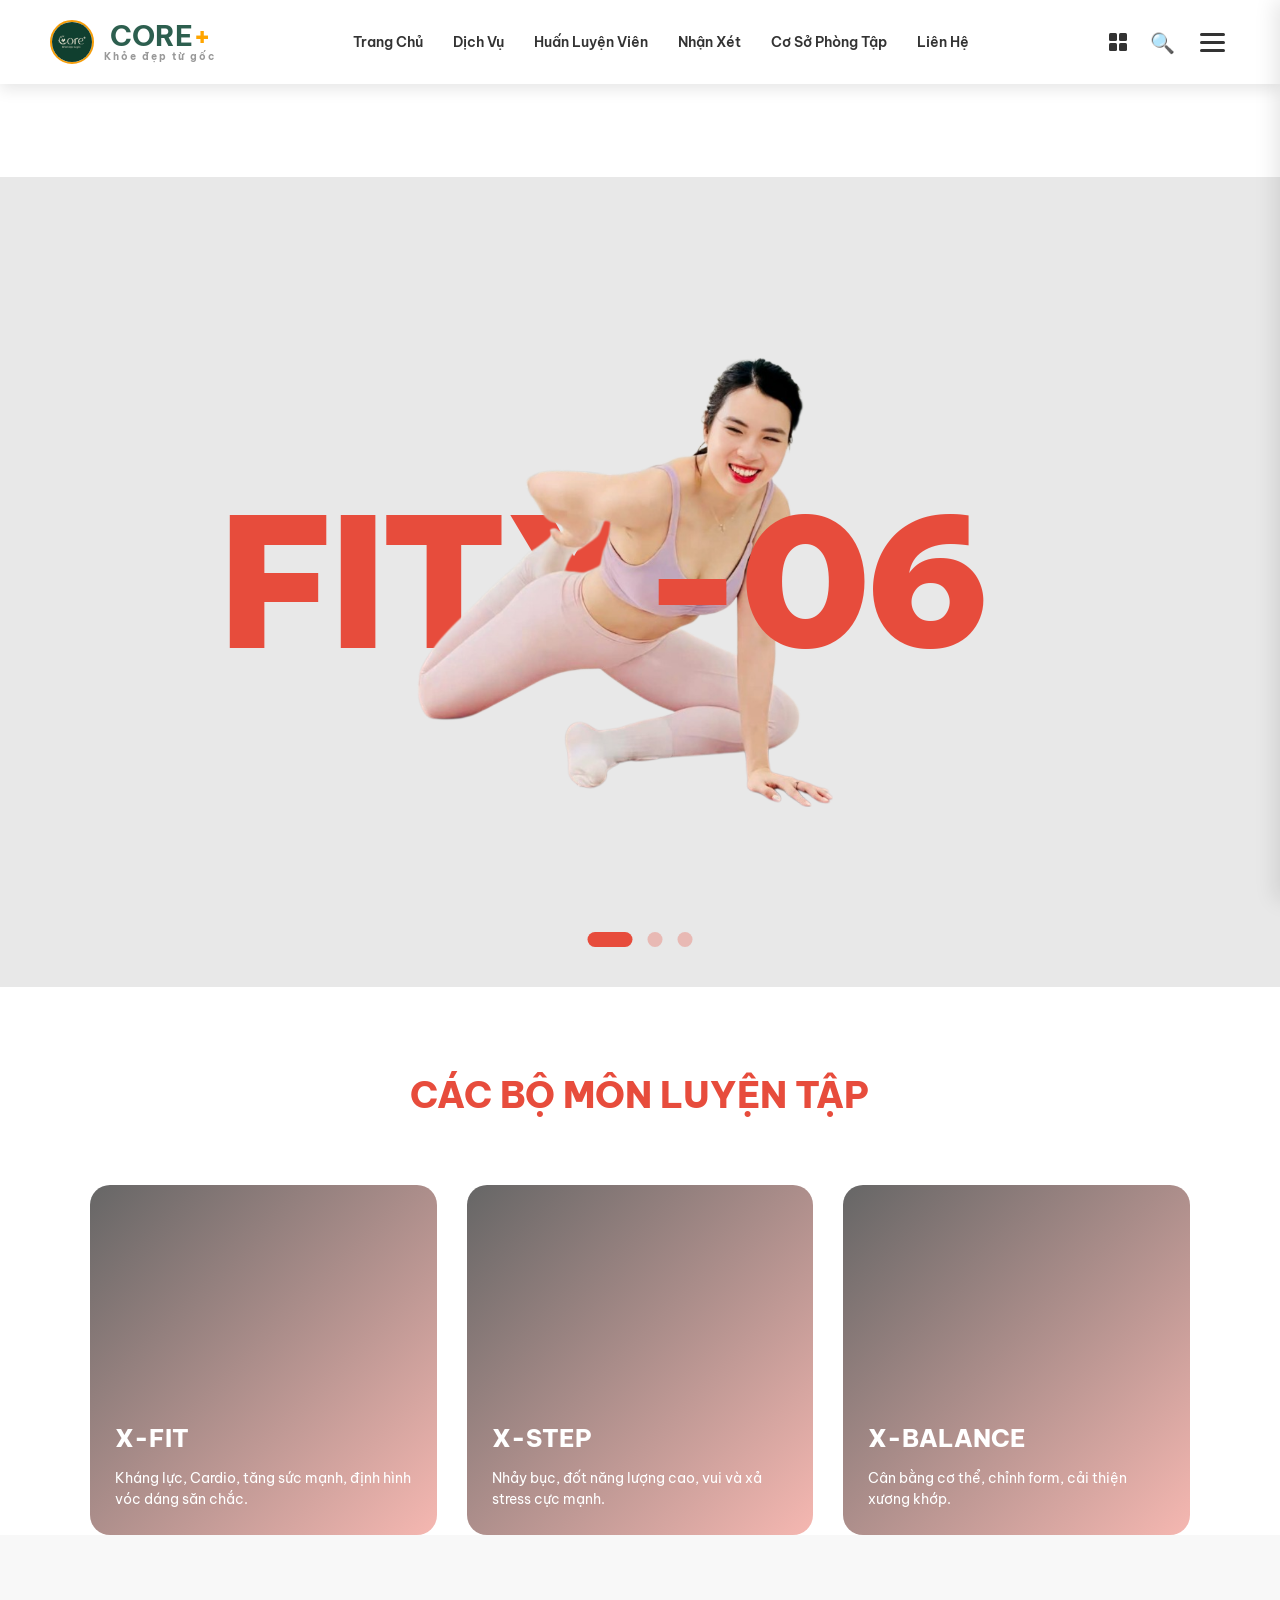
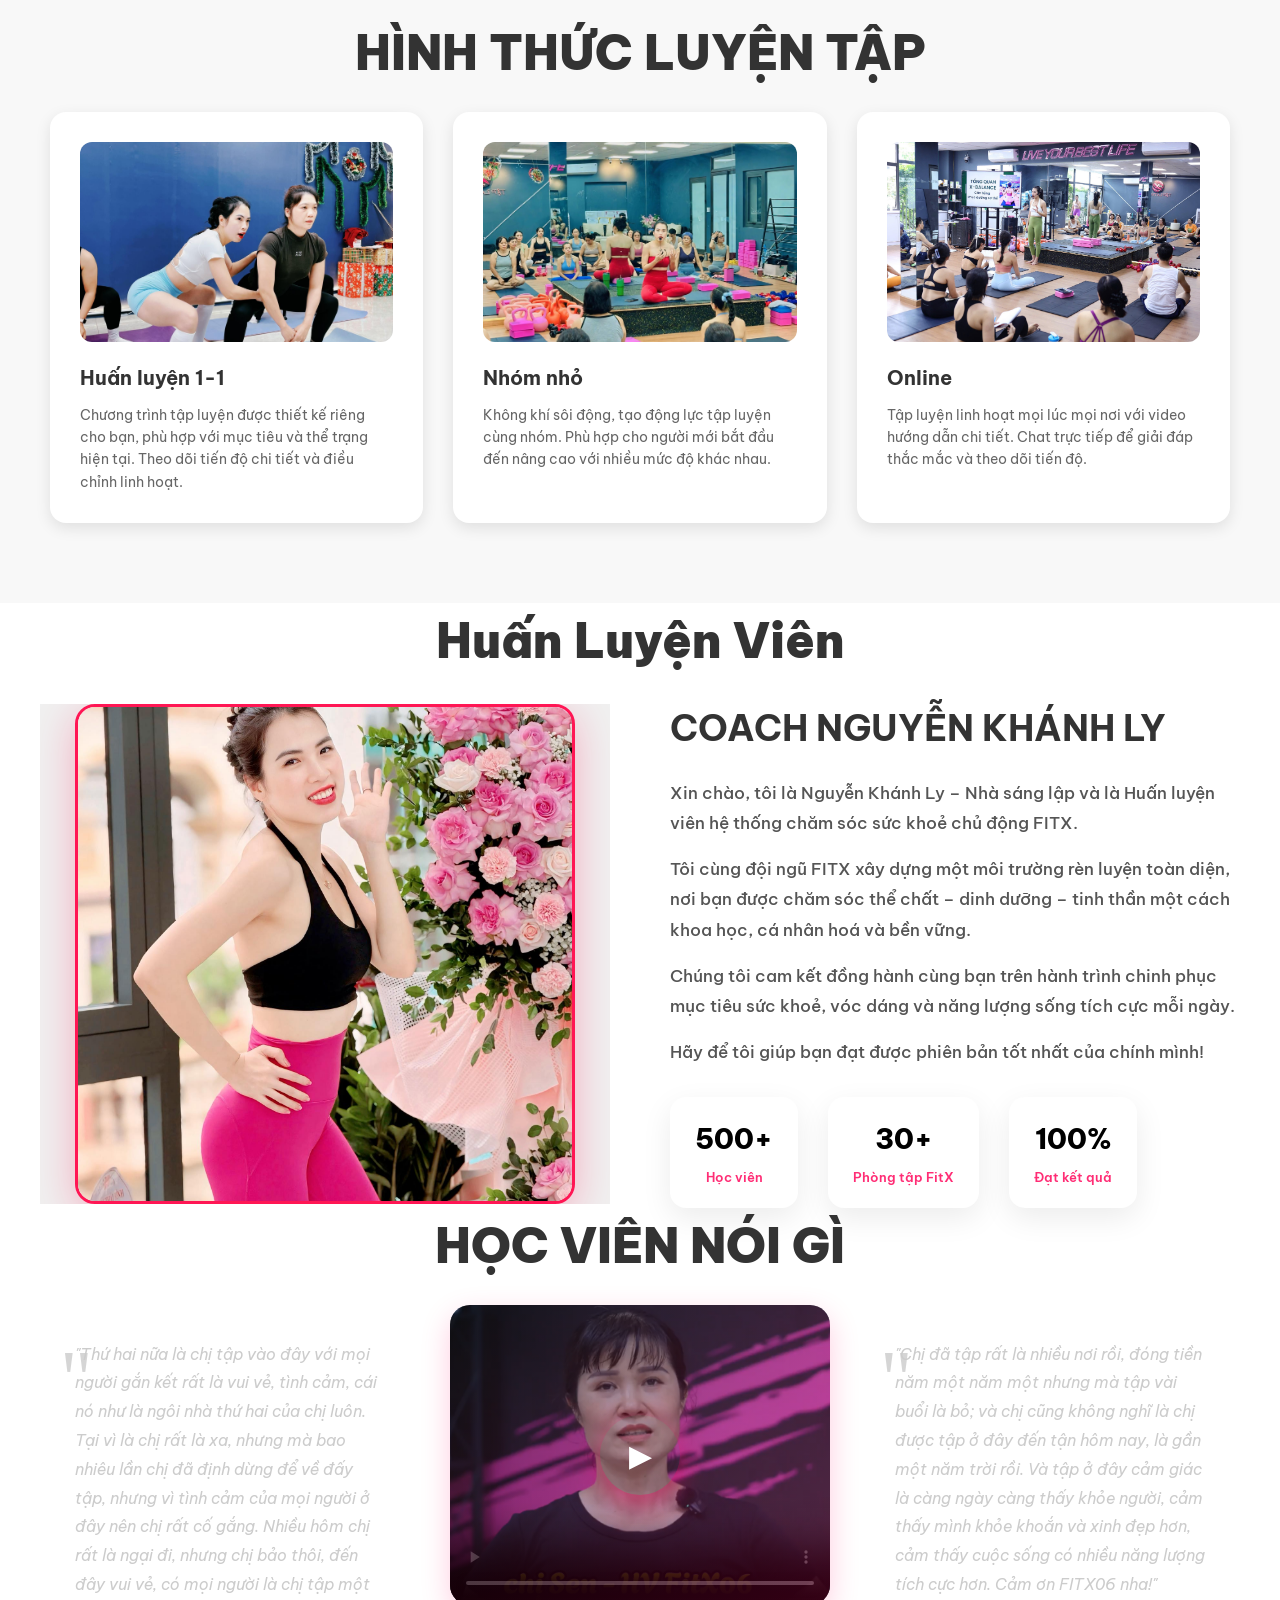
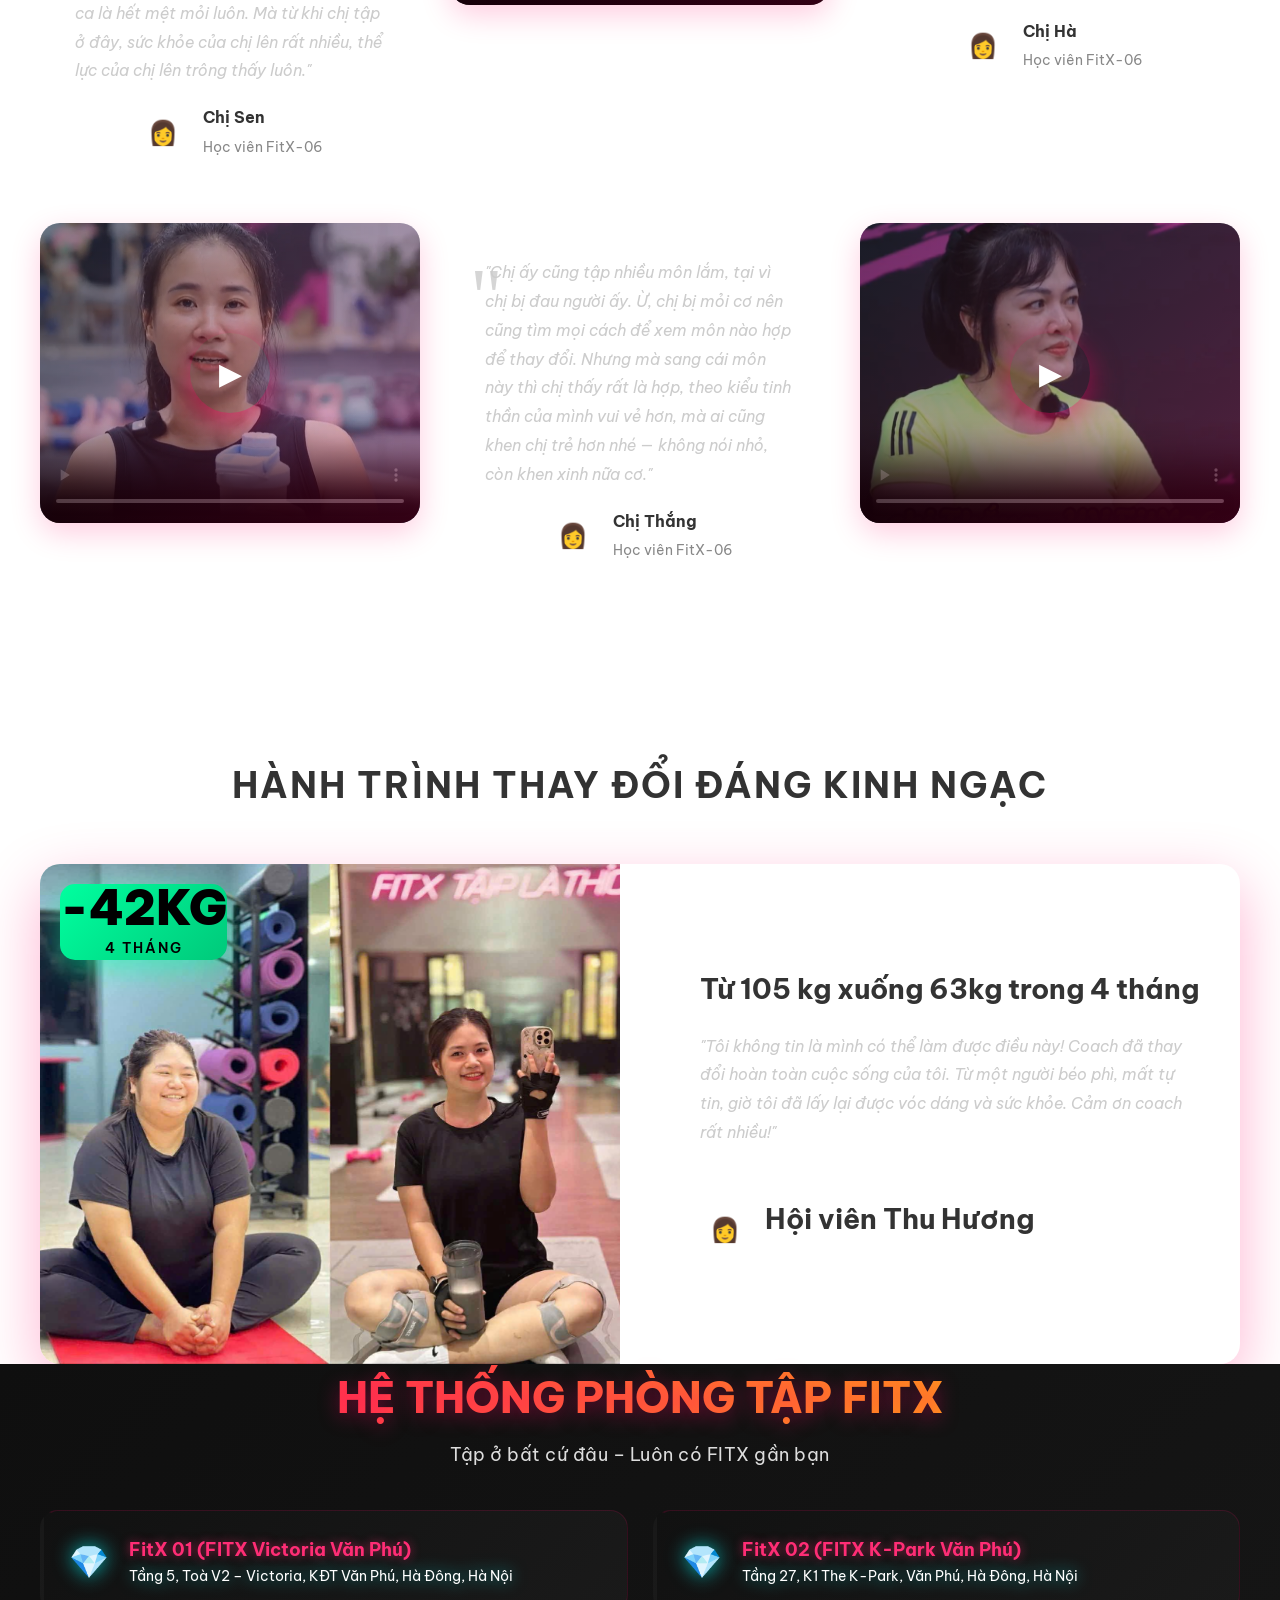
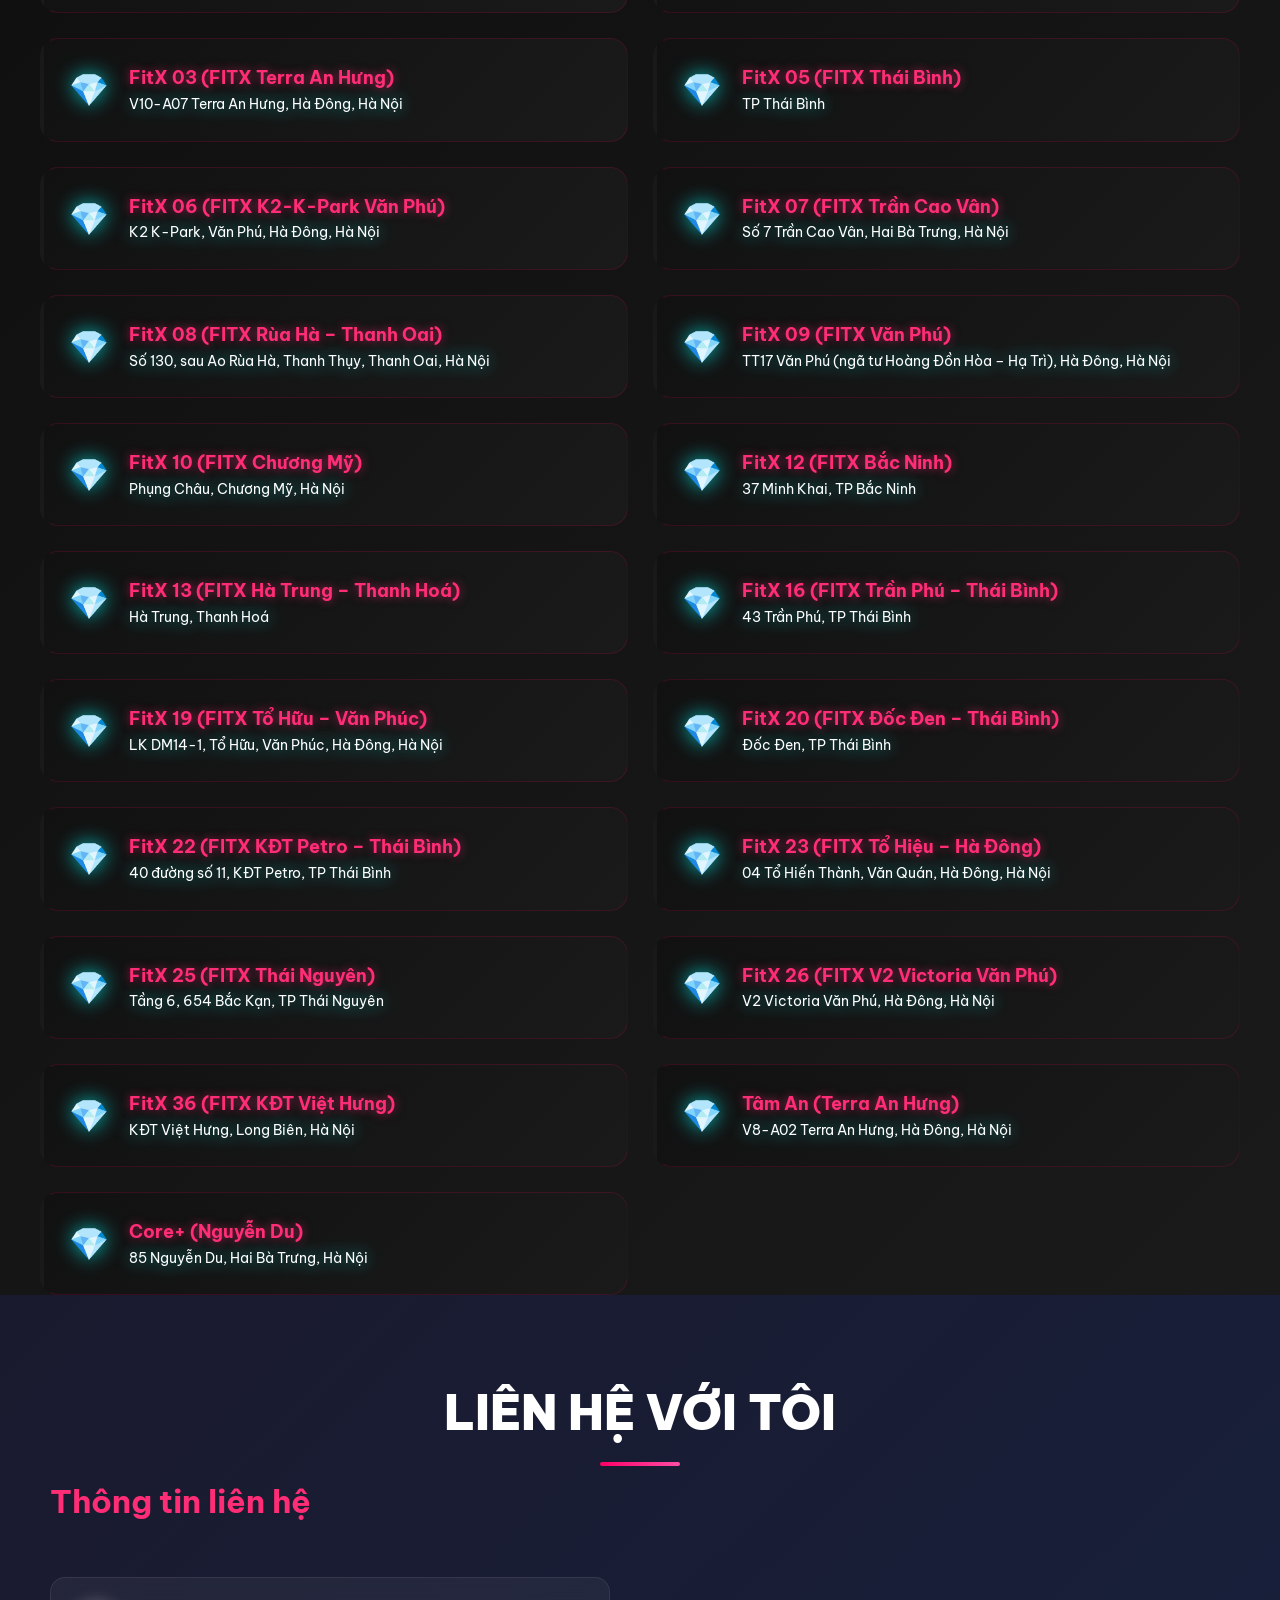
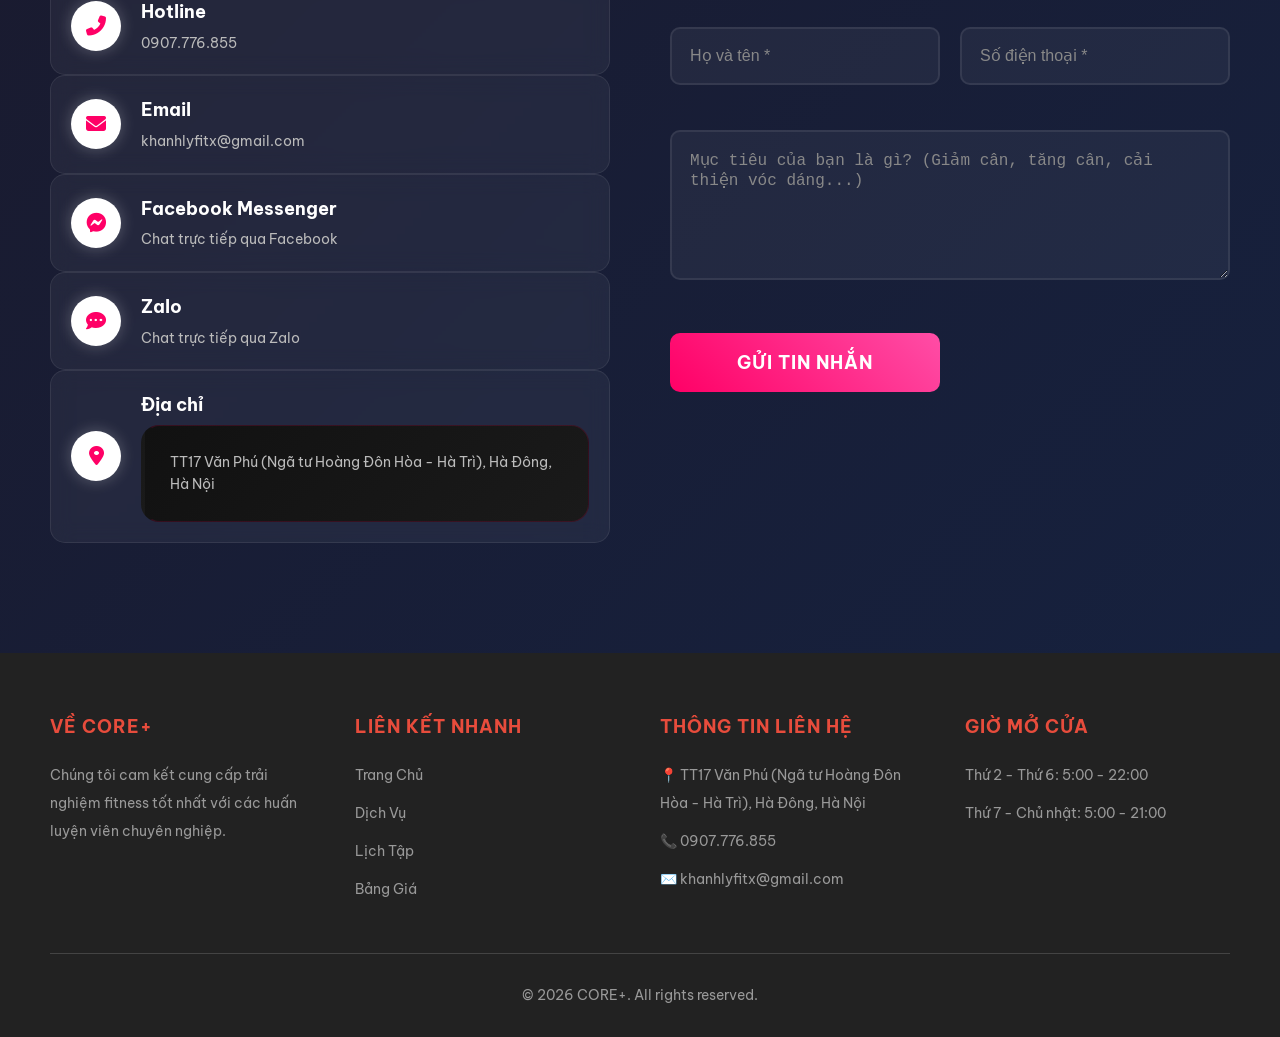
==== commit 4355246d: "fix mobile reponsive 2" ====
--- a/index.html
+++ b/index.html
@@ -83,66 +83,78 @@
     <section id="home" class="hero-slider">
         <div class="slide slide-1 active">
             <div class="slide-content">
-                <h1 class="slide-title">
-                    <span class="text-behind">FITX</span>
-                </h1>
-                <div class="slide-image">
-                    <img src="./images/fit4.png" alt="Fitness Woman">
-                </div>
-                <h1 class="slide-title slide-title-front">
-                    <span class="text-front">-06</span>
-                </h1>
-            </div>
-        </div>
-
-        <!-- Slide 2 - Healthy Body Fresh Mind -->
-    <div class="slide slide-2">
-        <div class="slide-content">
-            <div class="slide-text-left">
-                <h2 class="slide-heading">Thân Thể Khỏe Mạnh<br><span class="highlight">Tinh Thần Sảng Khoái</span></h2>
-                <div class="slide-divider"></div>
-                <p class="slide-description">Chúng tôi cam kết mang đến trải nghiệm tập luyện tốt nhất cho mọi người bất kể trình độ</p>
-                <button class="cta-btn">THAM GIA LỚP TẬP ➕</button>
-            </div>
-            <div class="slide-image-right">
-                <div class="background-text">CORE+</div>
-                <img src="./images/fit1.png" alt="Healthy Man">
-            </div>
-            <div class="slide-dots-custom">
-                <span class="dot-custom"></span>
-                <span class="dot-custom active"></span>
-                <span class="dot-custom"></span>
-            </div>
-        </div>
-    </div>
-
-    <!-- Slide 3 - Be Strong -->
-    <div class="slide slide-3">
-        <div class="slide-content">
-            <div class="slide-text-left">
-                <h2 class="slide-heading">Trở Nên Mạnh Mẽ<br><span class="highlight">Vượt Qua Giới Hạn</span></h2>
-                <div class="slide-divider"></div>
-                <p class="slide-description">Xây dựng sức mạnh và sự tự tin với chương trình tập luyện chuyên nghiệp của chúng tôi</p>
-                <button class="cta-btn">THAM GIA LỚP TẬP ➕</button>
-            </div>
-            <div class="slide-image-right">
-                <div class="background-text">CORE+</div>
-                <img src="./images/fit2.png" alt="Strong Person">
-            </div>
-            <div class="slide-dots-custom">
-                <span class="dot-custom"></span>
-                <span class="dot-custom"></span>
-                <span class="dot-custom active"></span>
-            </div>
-        </div>
-    </div>
-
-    <!-- Main Slide Indicators -->
-    <div class="slide-indicators">
-        <div class="indicator active" data-slide="0"></div>
-        <div class="indicator" data-slide="1"></div>
-        <div class="indicator" data-slide="2"></div>
-    </div>
+
+                <!-- DESKTOP: layout cũ giữ nguyên -->
+                <div class="slide-1-desktop">
+                    <h1 class="slide-title">
+                        <span class="text-behind">FITX</span>
+                    </h1>
+                    <div class="slide-image">
+                        <img src="./images/fit4.png" alt="Fitness Woman">
+                    </div>
+                    <h1 class="slide-title slide-title-front">
+                        <span class="text-front">-06</span>
+                    </h1>
+                </div>
+
+                <!-- MOBILE: layout mới -->
+                <div class="slide-1-mobile">
+                    <div class="s1m-image">
+                        <img src="./images/fit4.png" alt="Fitness Woman">
+                    </div>
+                    <div class="s1m-text">FITX-06</div>
+                </div>
+
+            </div>
+        </div>
+
+        <!-- Slide 2 -->
+        <div class="slide slide-2">
+            <div class="slide-content">
+                <div class="slide-text-left">
+                    <h2 class="slide-heading">Thân Thể Khỏe Mạnh<br><span class="highlight">Tinh Thần Sảng Khoái</span></h2>
+                    <div class="slide-divider"></div>
+                    <p class="slide-description">Chúng tôi cam kết mang đến trải nghiệm tập luyện tốt nhất cho mọi người bất kể trình độ</p>
+                    <button class="cta-btn">THAM GIA LỚP TẬP ➕</button>
+                </div>
+                <div class="slide-image-right">
+                    <div class="background-text">CORE+</div>
+                    <img src="./images/fit1.png" alt="Healthy Man">
+                </div>
+                <div class="slide-dots-custom">
+                    <span class="dot-custom"></span>
+                    <span class="dot-custom active"></span>
+                    <span class="dot-custom"></span>
+                </div>
+            </div>
+        </div>
+
+        <!-- Slide 3 -->
+        <div class="slide slide-3">
+            <div class="slide-content">
+                <div class="slide-text-left">
+                    <h2 class="slide-heading">Trở Nên Mạnh Mẽ<br><span class="highlight">Vượt Qua Giới Hạn</span></h2>
+                    <div class="slide-divider"></div>
+                    <p class="slide-description">Xây dựng sức mạnh và sự tự tin với chương trình tập luyện chuyên nghiệp của chúng tôi</p>
+                    <button class="cta-btn">THAM GIA LỚP TẬP ➕</button>
+                </div>
+                <div class="slide-image-right">
+                    <div class="background-text">CORE+</div>
+                    <img src="./images/fit2.png" alt="Strong Person">
+                </div>
+                <div class="slide-dots-custom">
+                    <span class="dot-custom"></span>
+                    <span class="dot-custom"></span>
+                    <span class="dot-custom active"></span>
+                </div>
+            </div>
+        </div>
+
+        <div class="slide-indicators">
+            <div class="indicator active" data-slide="0"></div>
+            <div class="indicator" data-slide="1"></div>
+            <div class="indicator" data-slide="2"></div>
+        </div>
     </section>
 
     <!-- CÁC BỘ MÔN LUYỆN TẬP -->
--- a/css/reponsive.css
+++ b/css/reponsive.css
@@ -751,4 +751,140 @@
 
 @media (max-width: 768px) {
     #gridBtn { display: flex; align-items: center; }
+}
+
+/* ===================================
+   SLIDE 1 MOBILE/DESKTOP TOGGLE
+   =================================== */
+
+/* Desktop: ẩn mobile layout */
+.slide-1-mobile { display: none; }
+.slide-1-desktop { display: contents; }
+
+/* Mobile */
+@media (max-width: 768px) {
+
+    /* Ẩn desktop layout */
+    .slide-1-desktop { display: none; }
+
+    /* Hiện mobile layout */
+    .slide-1-mobile {
+        display: flex;
+        flex-direction: column;
+        align-items: center;
+        justify-content: flex-end;
+        width: 100%;
+        height: 100%;
+        padding-bottom: 50px;
+    }
+
+    /* Ảnh to chiếm phần lớn */
+    .s1m-image {
+        width: 100%;
+        flex: 1;
+        display: flex;
+        align-items: flex-end;
+        justify-content: center;
+        padding-top: 20px;
+    }
+
+    .s1m-image img {
+        height: 58vw;
+        max-height: 360px;
+        object-fit: contain;
+        width: auto;
+    }
+
+    /* Chữ FITX-06 to dưới */
+    .s1m-text {
+        font-size: 19vw;
+        font-weight: 900;
+        color: #e74c3c;
+        letter-spacing: -2px;
+        line-height: 1;
+        text-align: center;
+        margin-top: -10px;
+    }
+
+    /* ---- SLIDE 2 & 3 ---- */
+    .slide-2 .slide-content,
+    .slide-3 .slide-content {
+        display: flex !important;
+        flex-direction: column !important;
+        align-items: center !important;
+        justify-content: center !important;
+        padding: 20px 20px 60px !important;
+        text-align: center;
+        height: 100%;
+        gap: 0;
+    }
+
+    .slide-text-left {
+        order: 1;
+        width: 100%;
+        opacity: 1 !important;
+        transform: none !important;
+        animation: none !important;
+    }
+
+    .slide-image-right {
+        order: 2;
+        width: 100%;
+        display: flex !important;
+        justify-content: center;
+        opacity: 1 !important;
+        transform: none !important;
+        animation: none !important;
+        margin-top: 8px;
+    }
+
+    .slide-image-right img {
+        height: 36vh !important;
+        max-height: 250px;
+        width: auto;
+        object-fit: contain;
+    }
+
+    .slide-heading {
+        font-size: 30px !important;
+        margin-bottom: 8px;
+        line-height: 1.2;
+    }
+
+    .slide-description {
+        font-size: 14px !important;
+        margin-bottom: 14px;
+        line-height: 1.5;
+    }
+
+    .slide-divider {
+        margin: 0 auto 14px !important;
+        opacity: 1 !important;
+        transform: scaleX(1) !important;
+        animation: none !important;
+    }
+
+    .background-text {
+        opacity: 0.04 !important;
+        animation: none !important;
+        transform: none !important;
+        font-size: 55px;
+    }
+
+    .slide-dots-custom {
+        left: 50% !important;
+        transform: translateX(-50%) !important;
+        bottom: 20px;
+        opacity: 1 !important;
+        animation: none !important;
+    }
+
+    .slide-indicators {
+        bottom: 16px;
+    }
+
+    .cta-btn {
+        padding: 12px 28px;
+        font-size: 13px;
+    }
 }
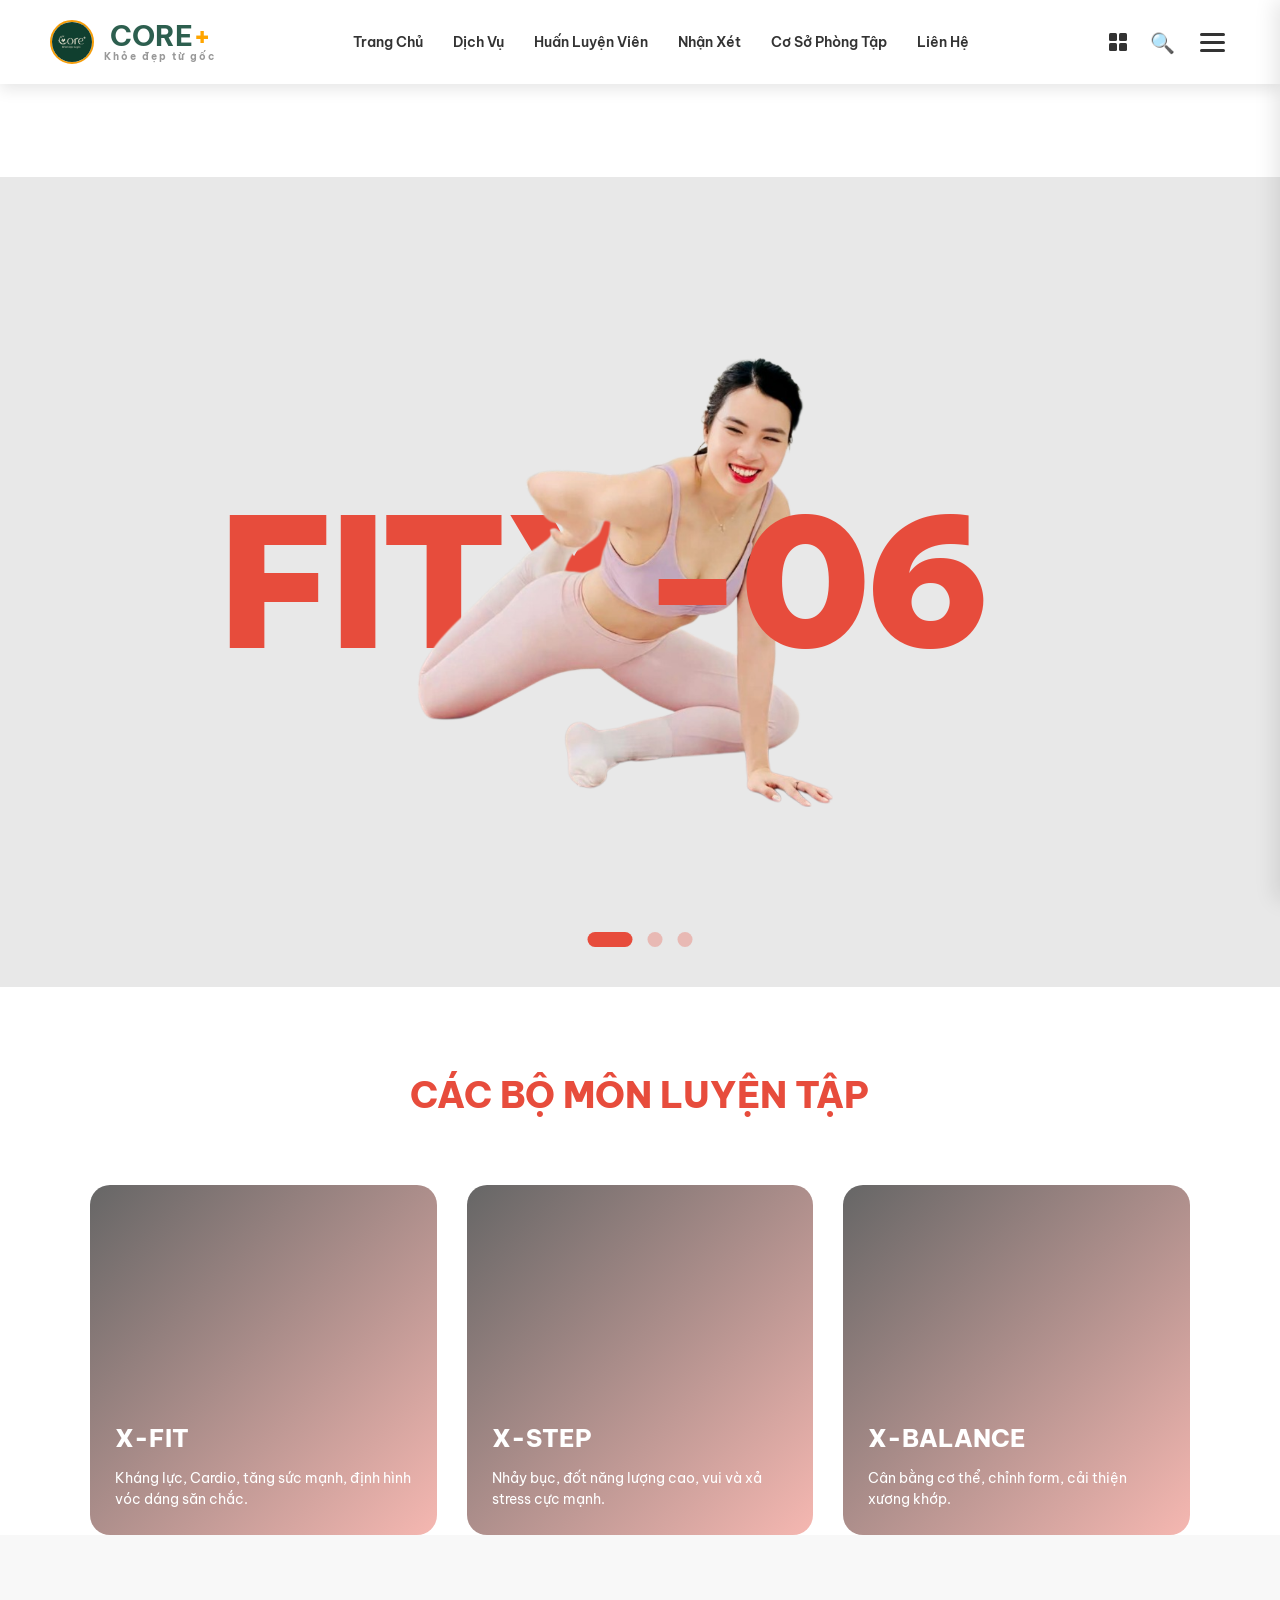
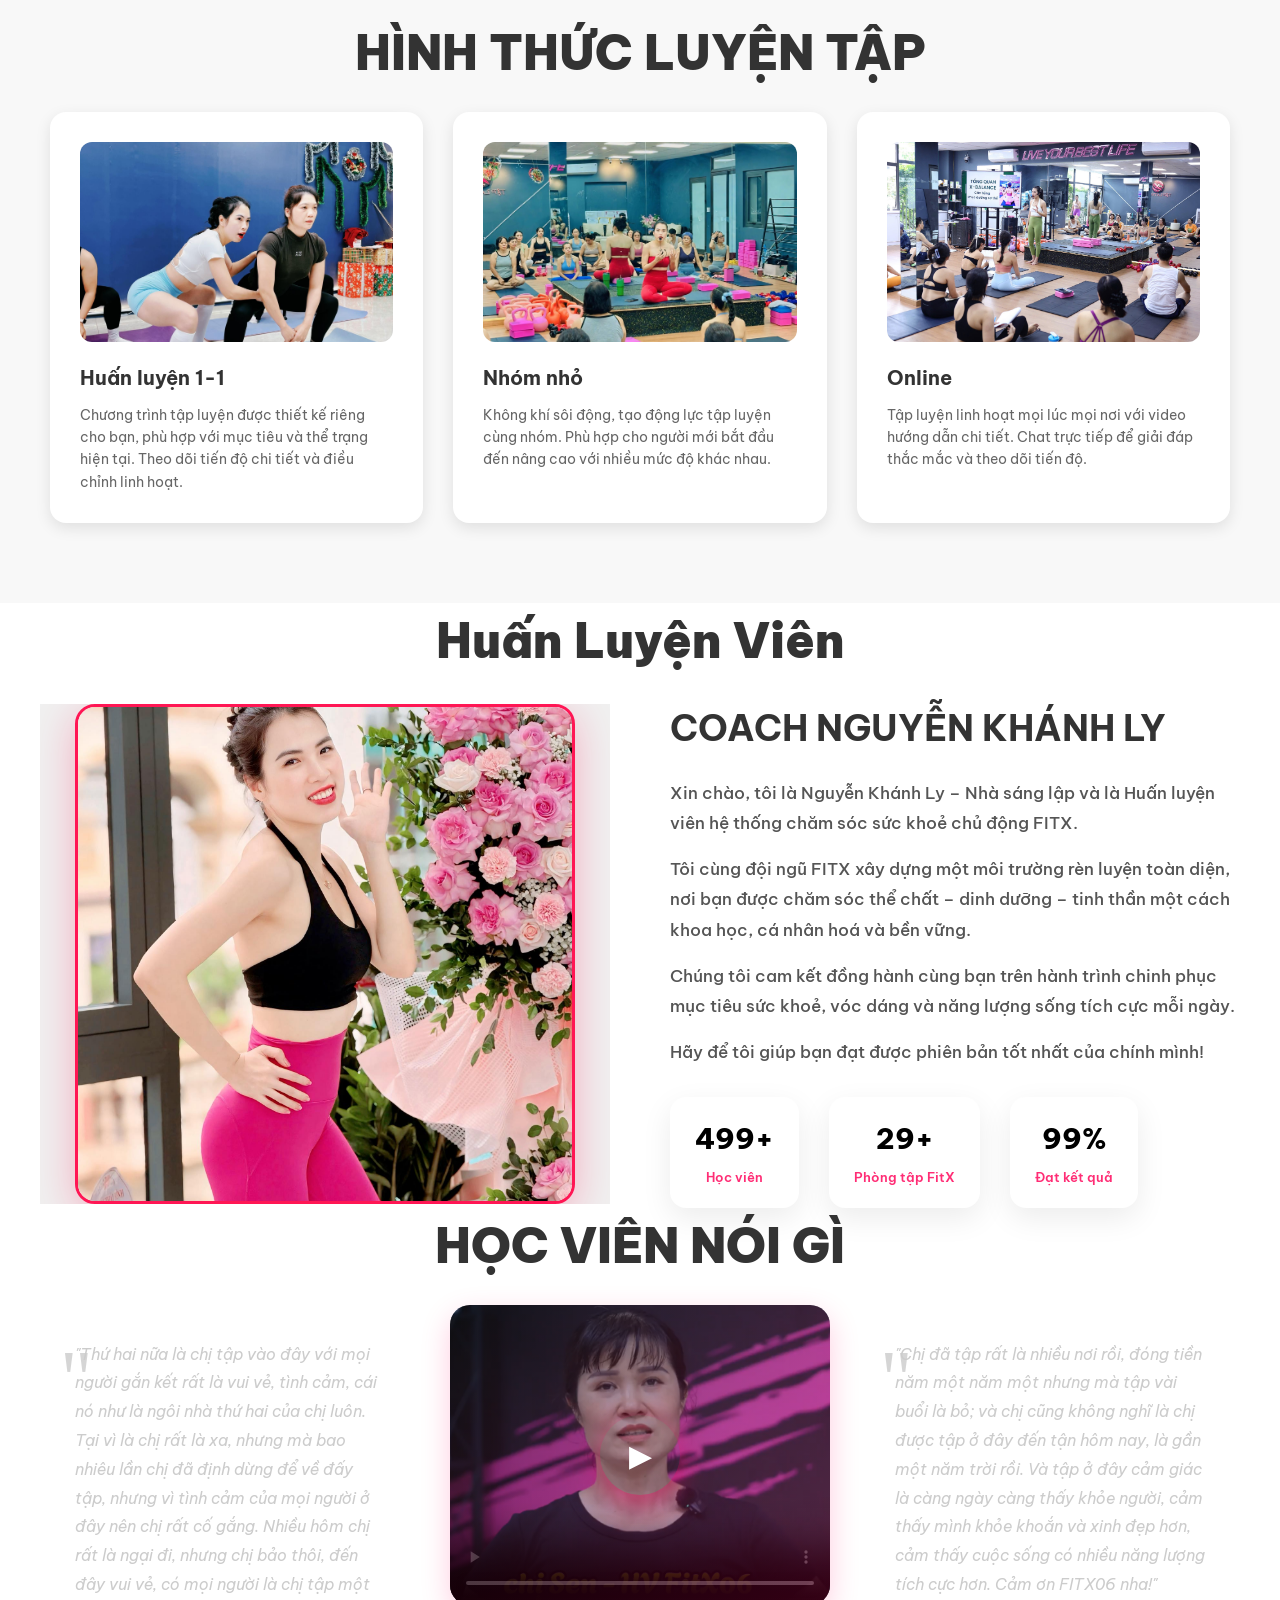
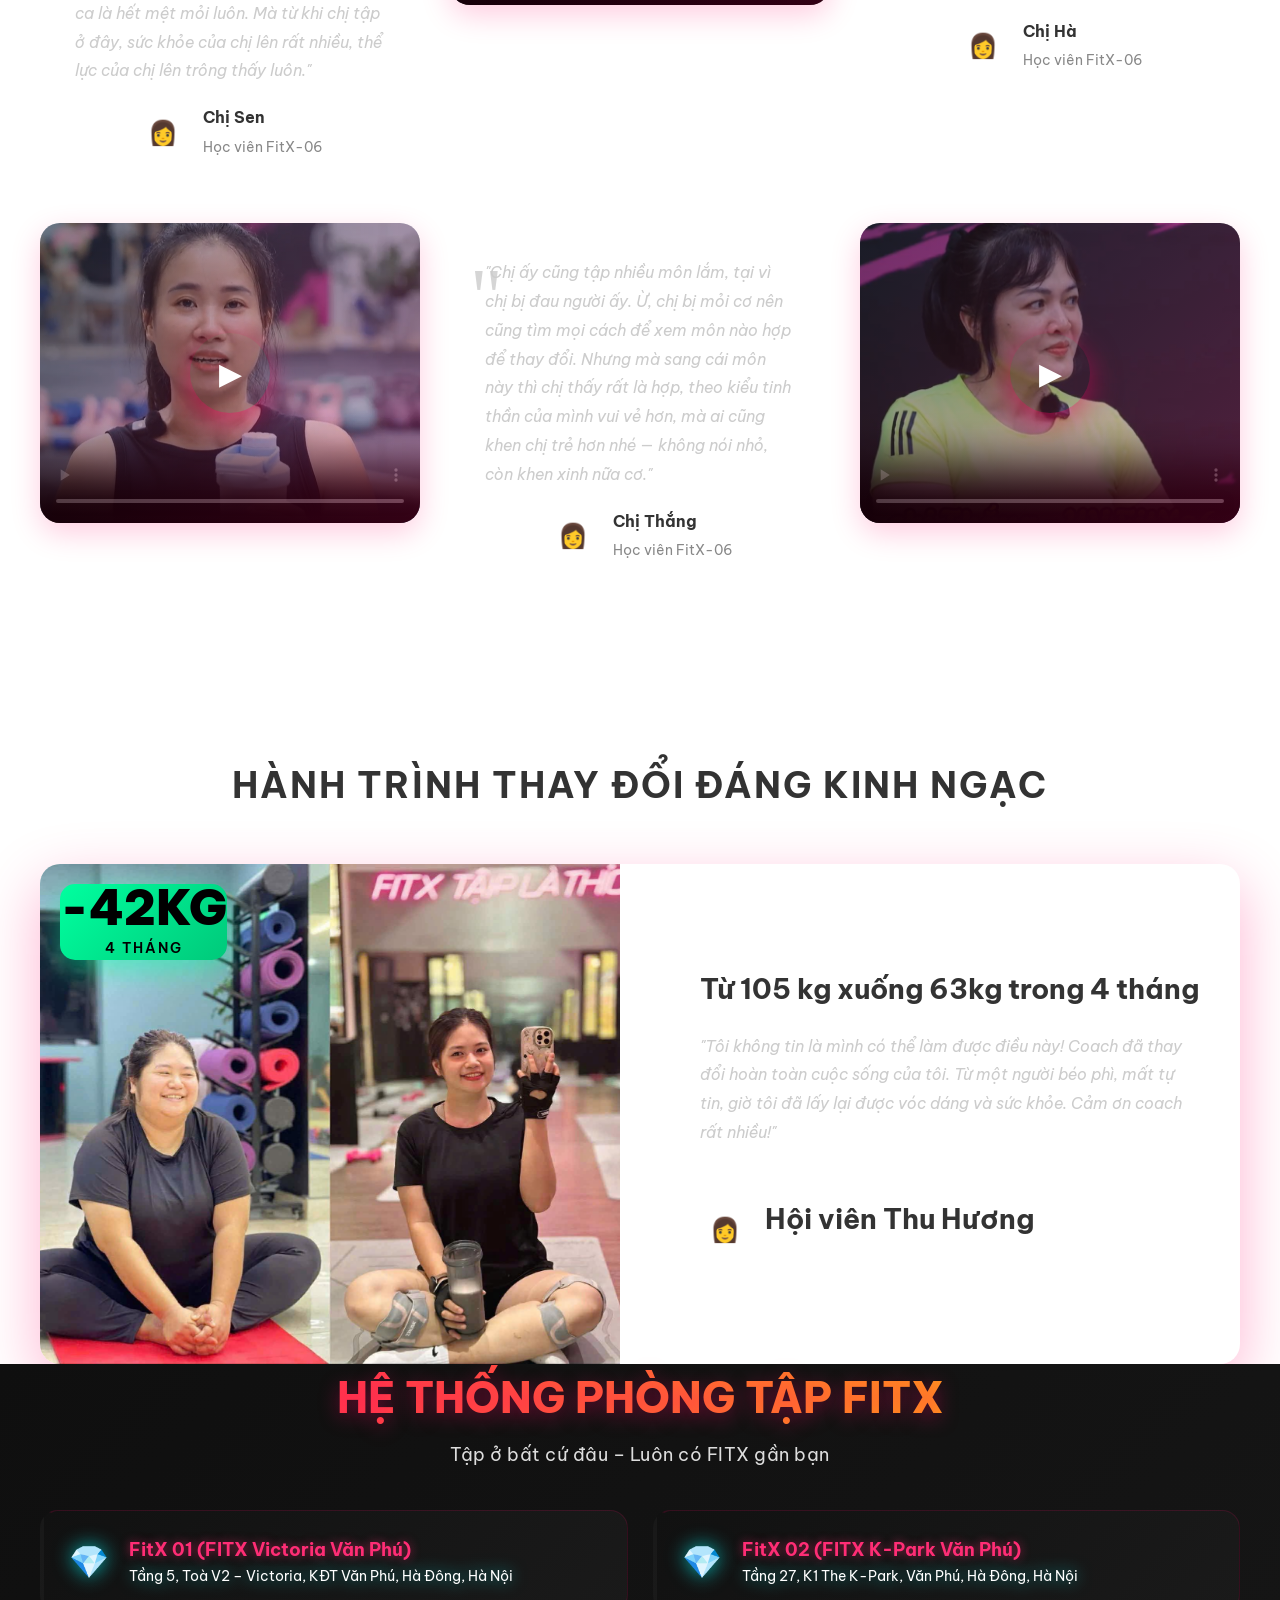
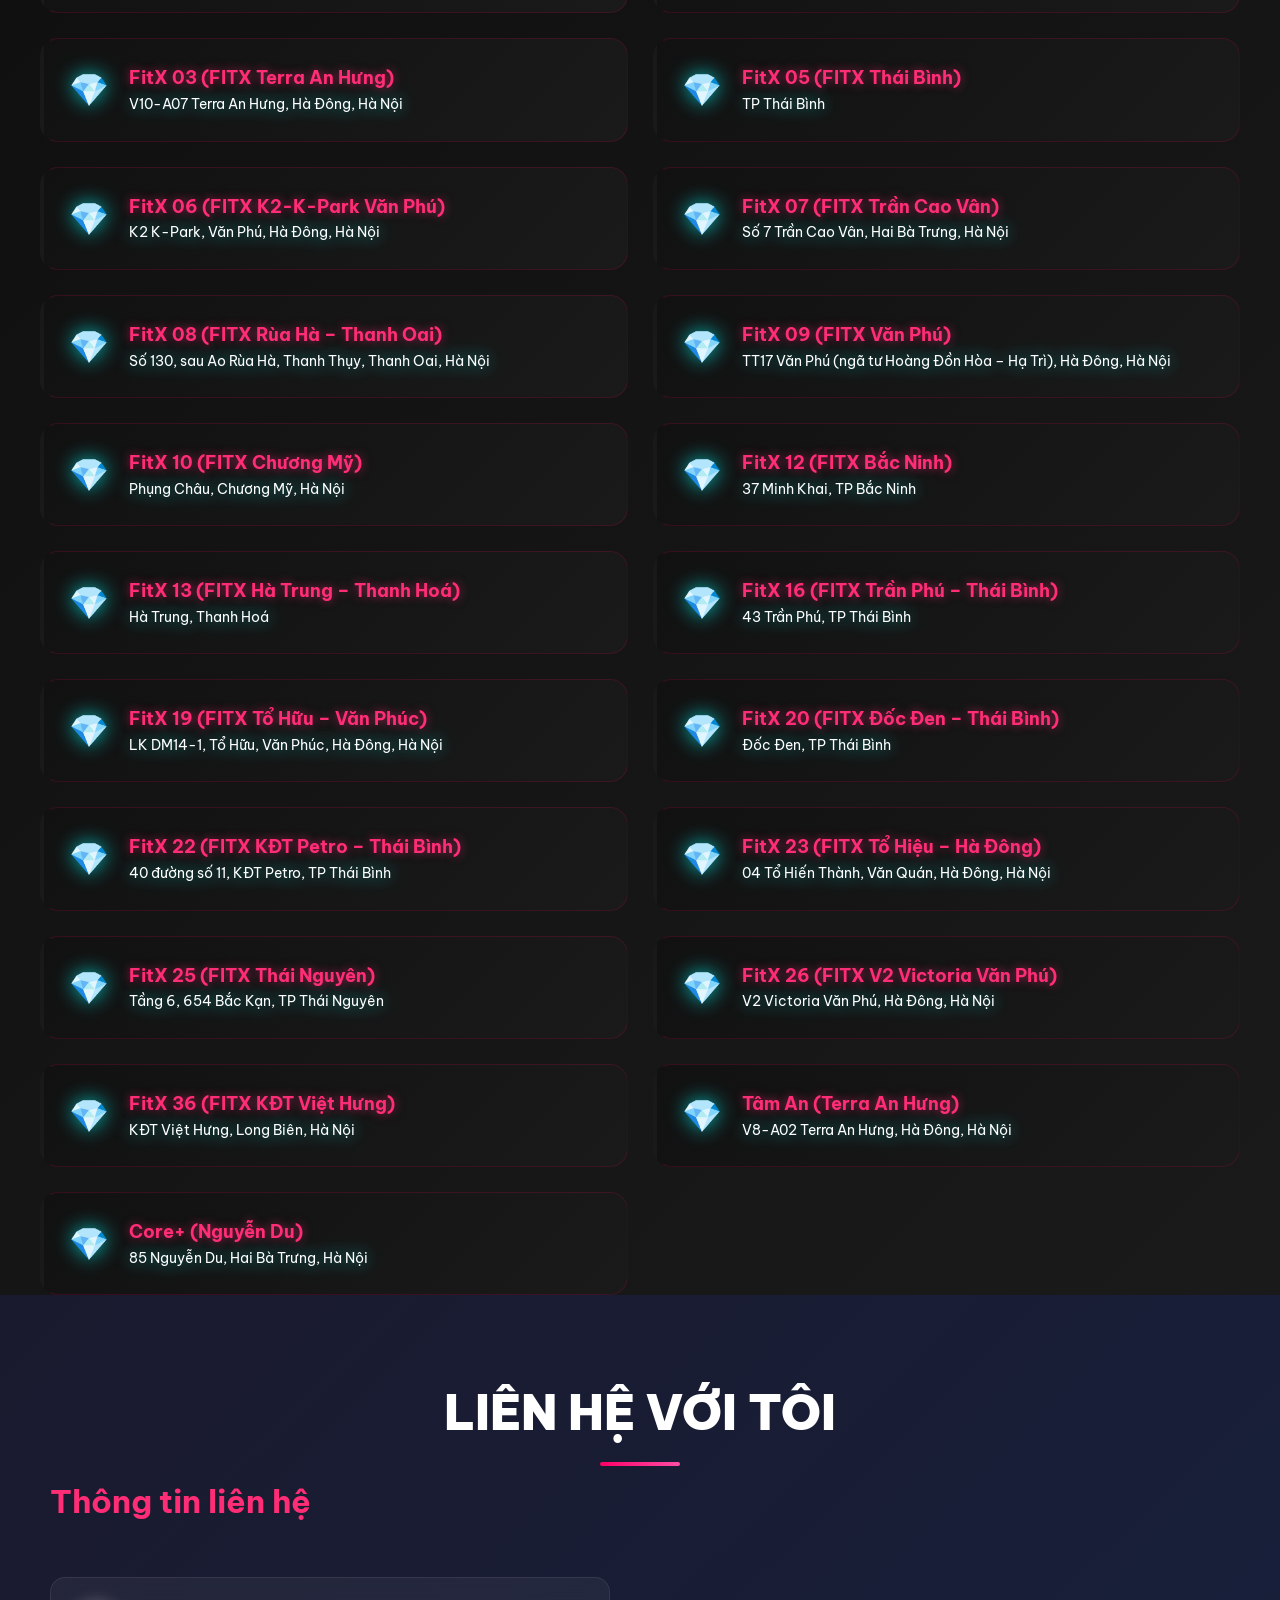
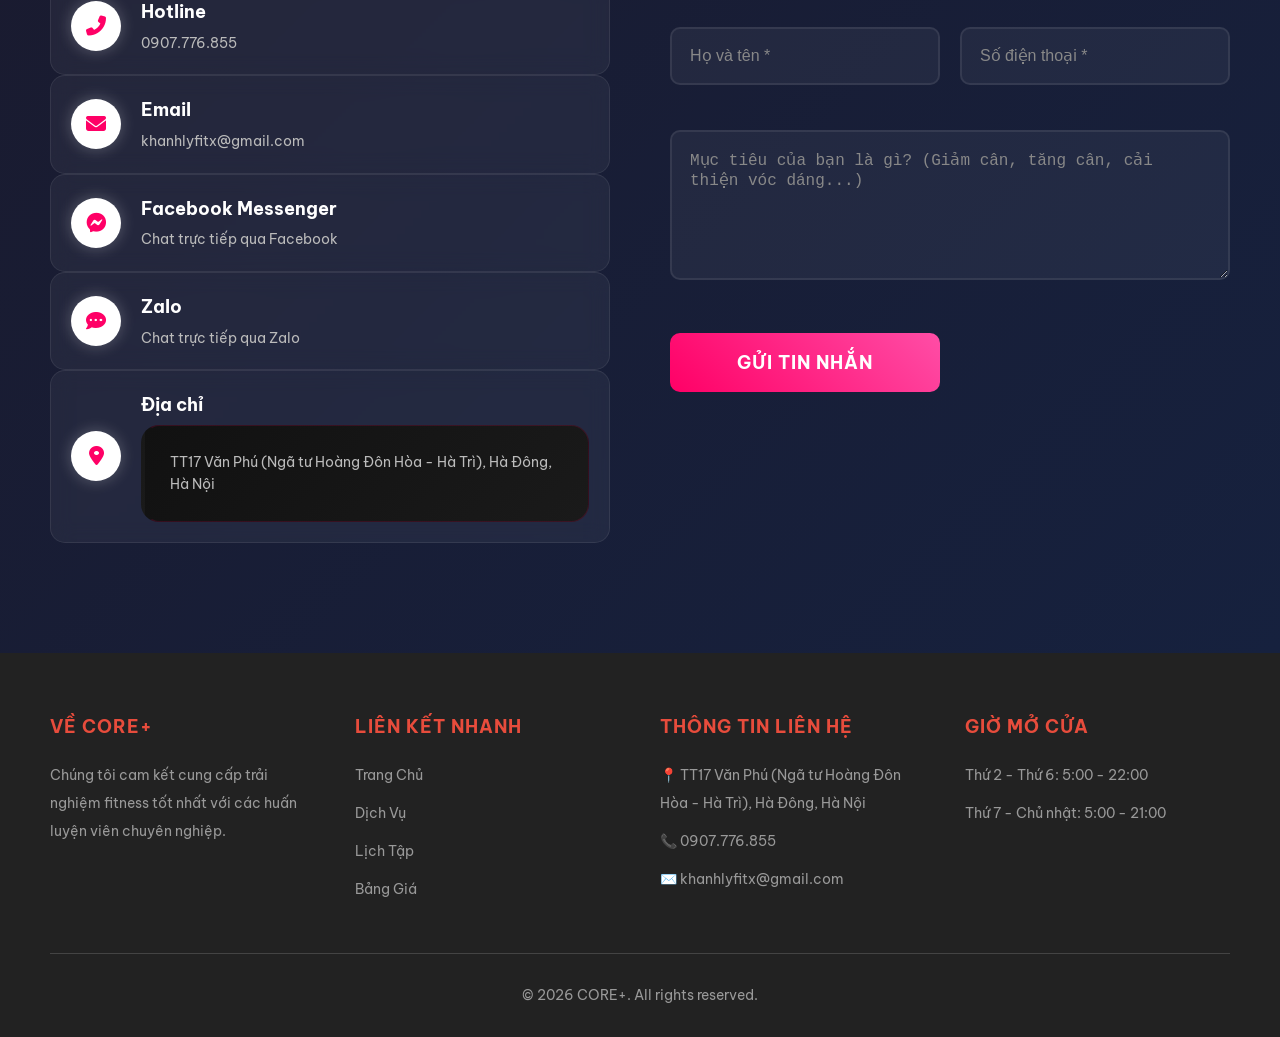
==== commit edc8afb1: "fix mobile reponsive 2" ====
--- a/index.html
+++ b/index.html
@@ -10,6 +10,7 @@
    
     <link href="https://fonts.googleapis.com/css2?family=Be+Vietnam+Pro:wght@400;600;700;900&display=swap" rel="stylesheet">
     <link rel="stylesheet" href="https://cdnjs.cloudflare.com/ajax/libs/font-awesome/6.5.1/css/all.min.css">
+    <link rel="icon" type="image/png" href="./images/logo.png">
     <!-- CSS -->
     <link rel="stylesheet" href="./css/style.css">
     <link rel="stylesheet" href="./css/reponsive.css">
@@ -83,8 +84,6 @@
     <section id="home" class="hero-slider">
         <div class="slide slide-1 active">
             <div class="slide-content">
-
-                <!-- DESKTOP: layout cũ giữ nguyên -->
                 <div class="slide-1-desktop">
                     <h1 class="slide-title">
                         <span class="text-behind">FITX</span>
@@ -97,7 +96,6 @@
                     </h1>
                 </div>
 
-                <!-- MOBILE: layout mới -->
                 <div class="slide-1-mobile">
                     <div class="s1m-image">
                         <img src="./images/fit4.png" alt="Fitness Woman">
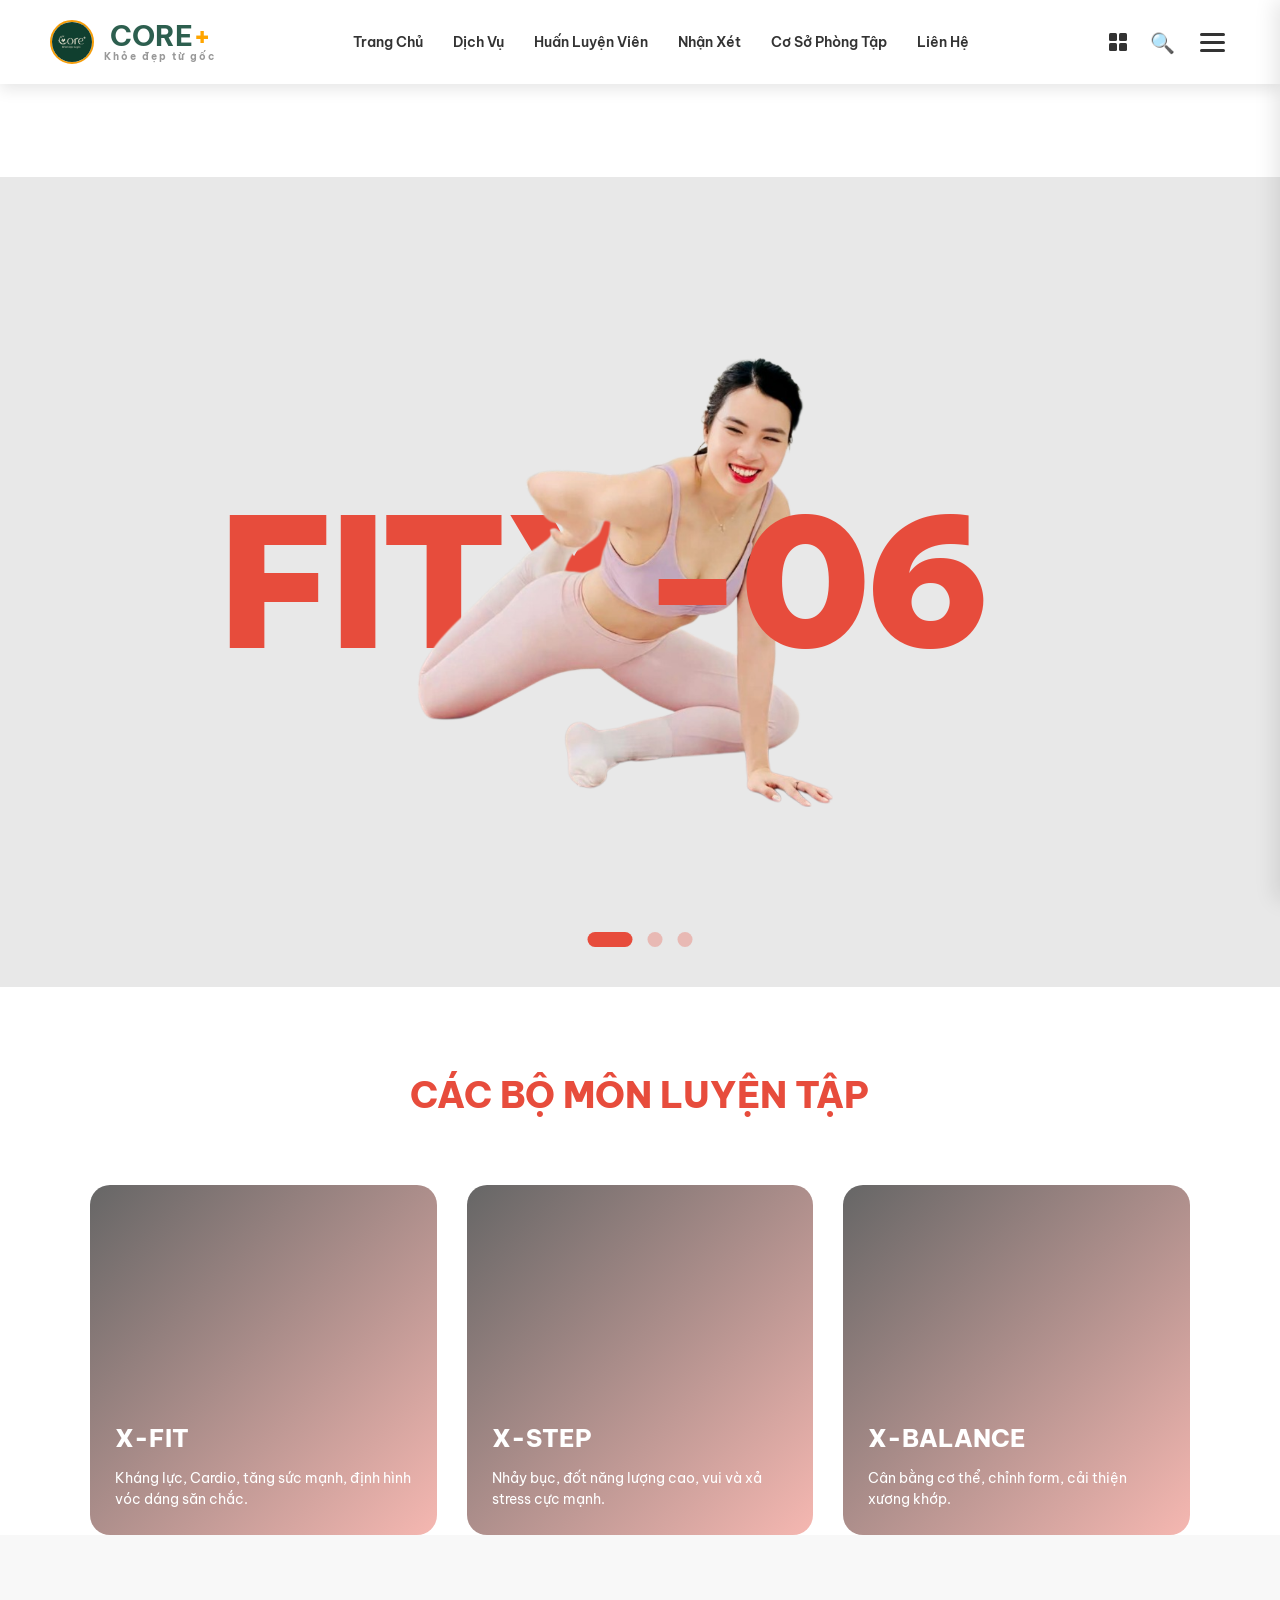
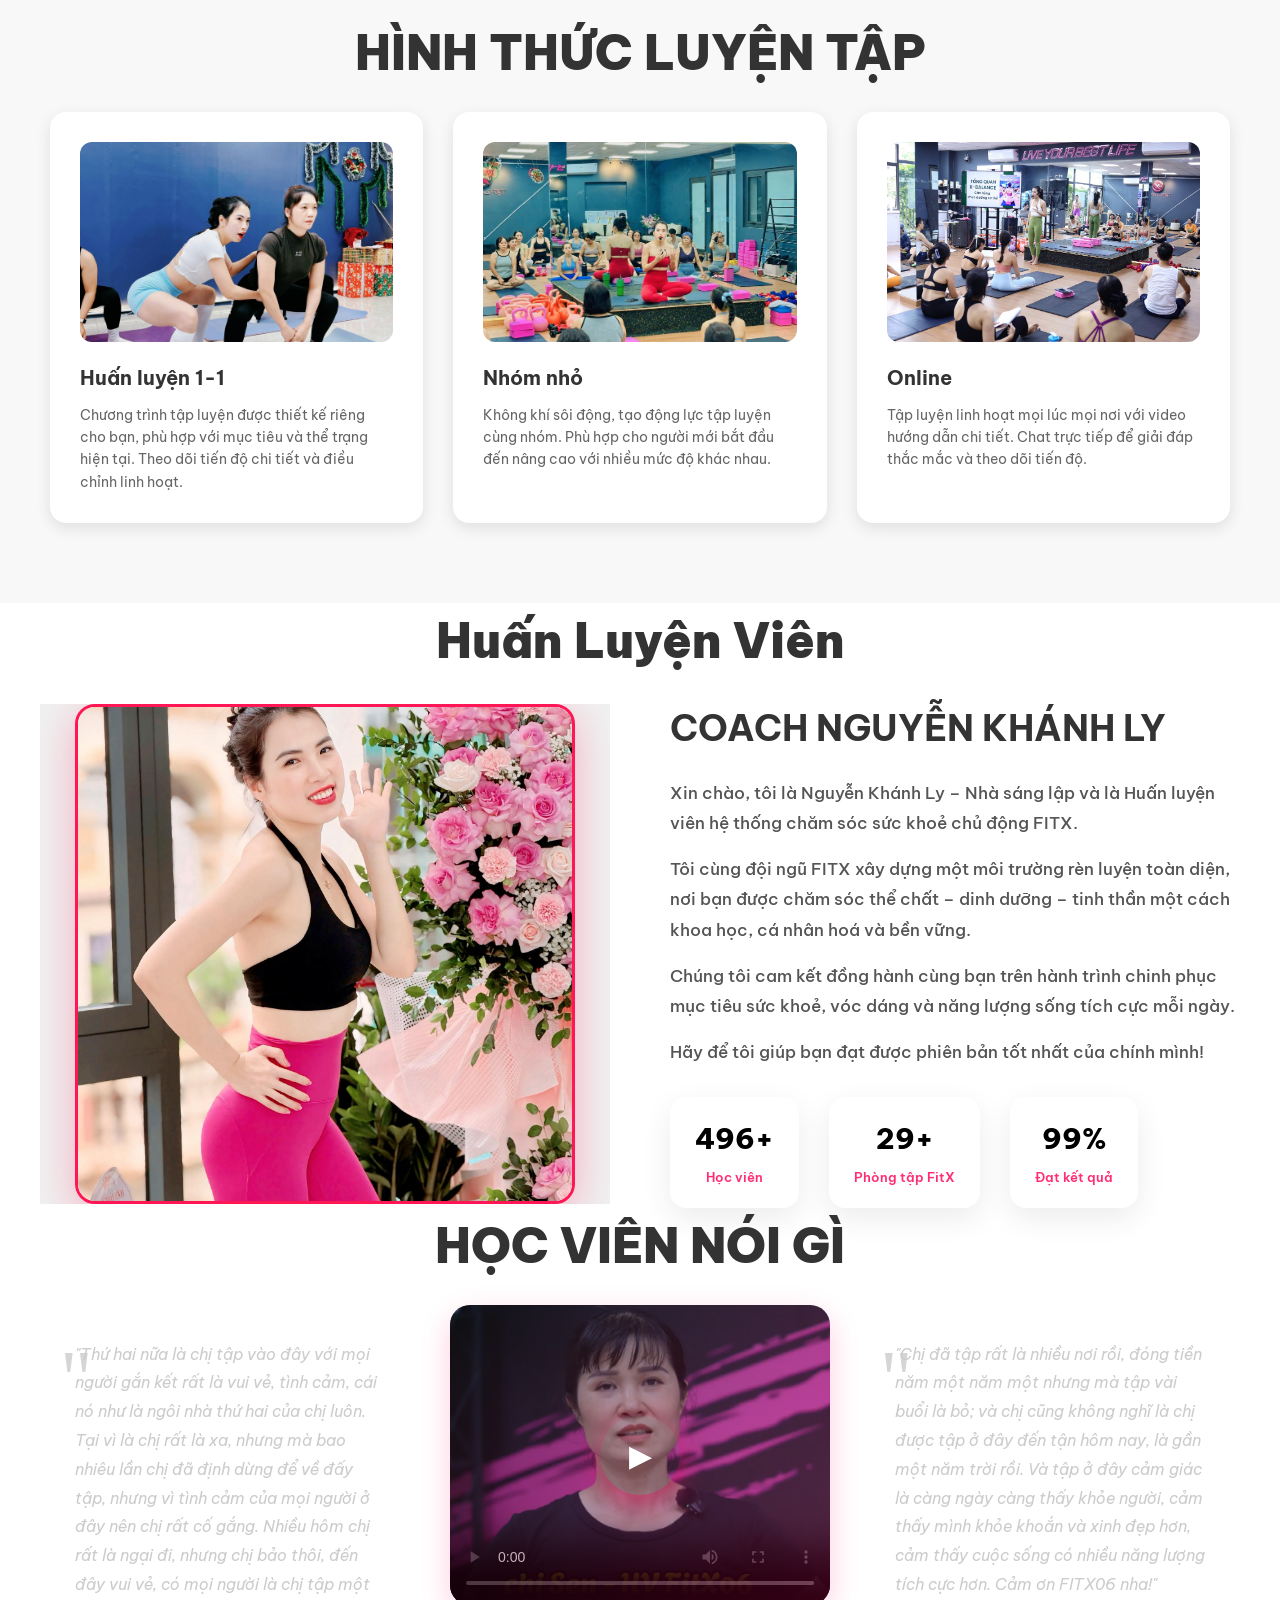
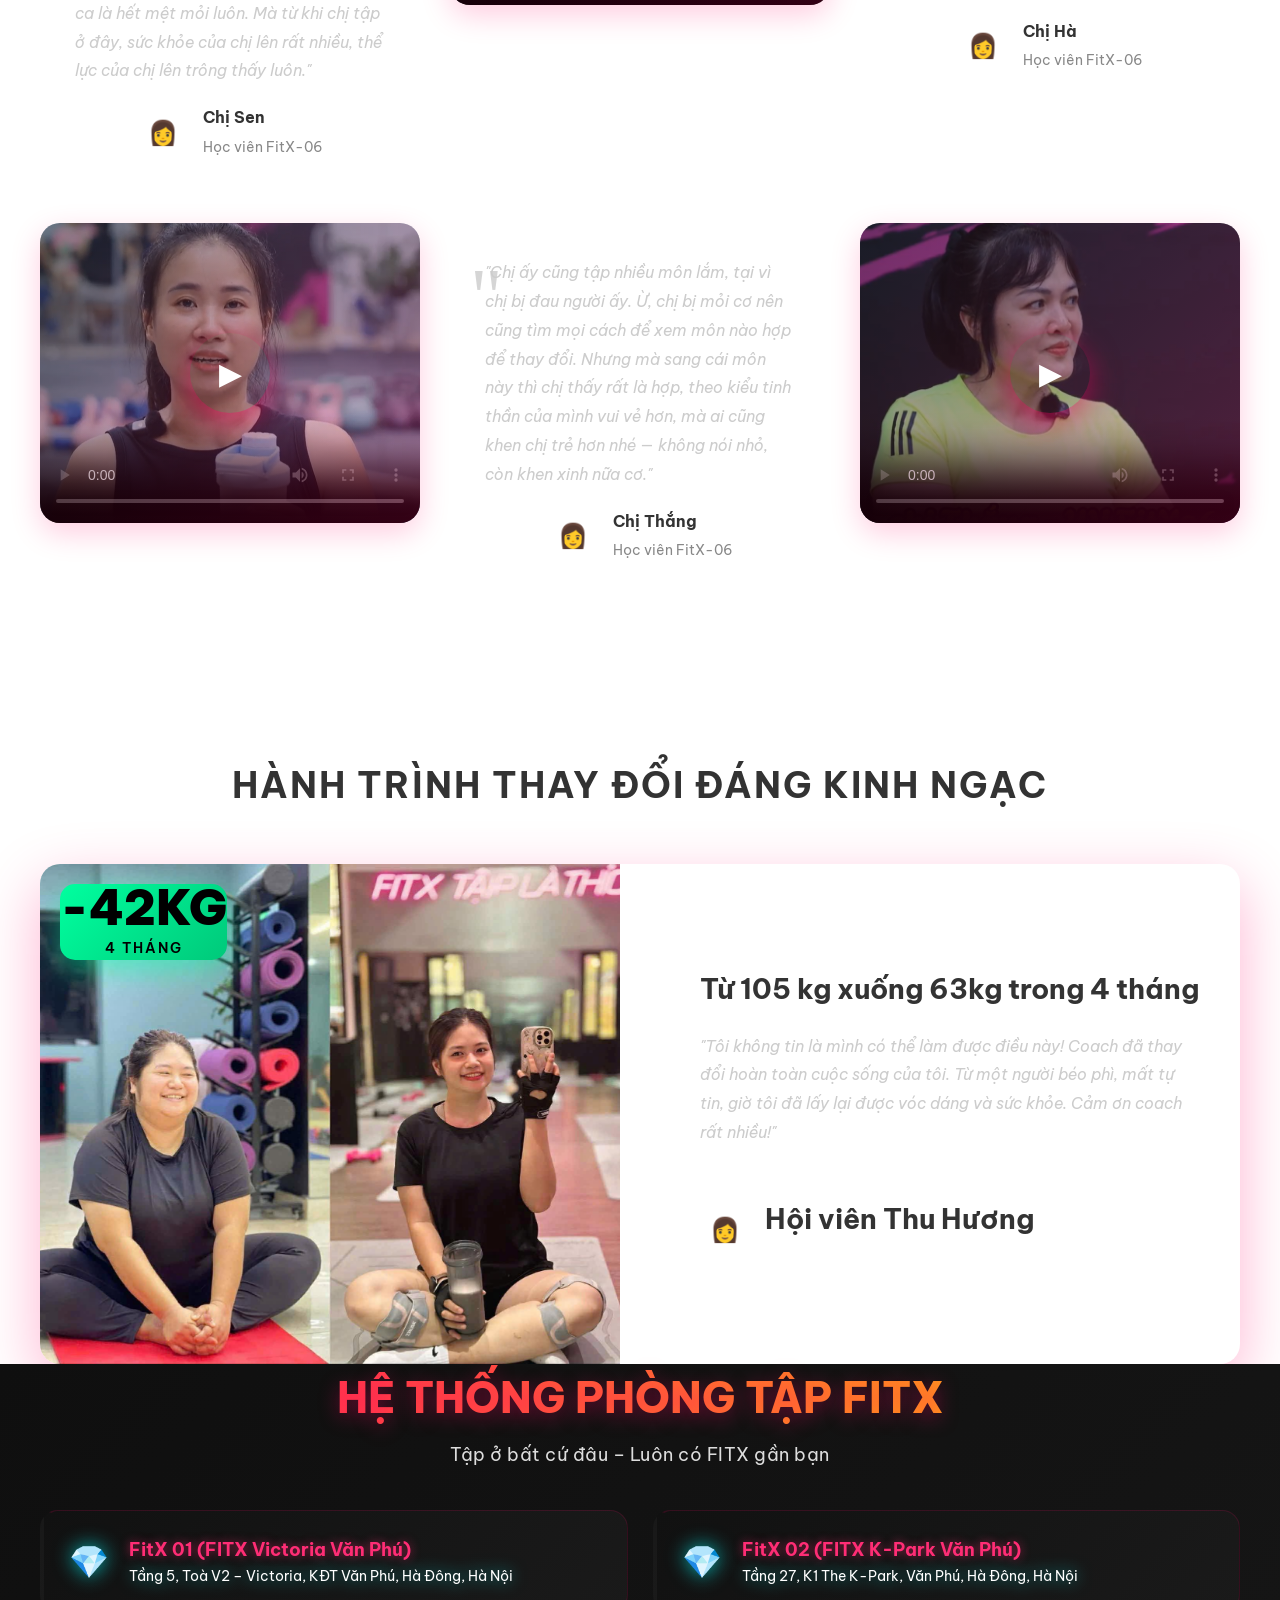
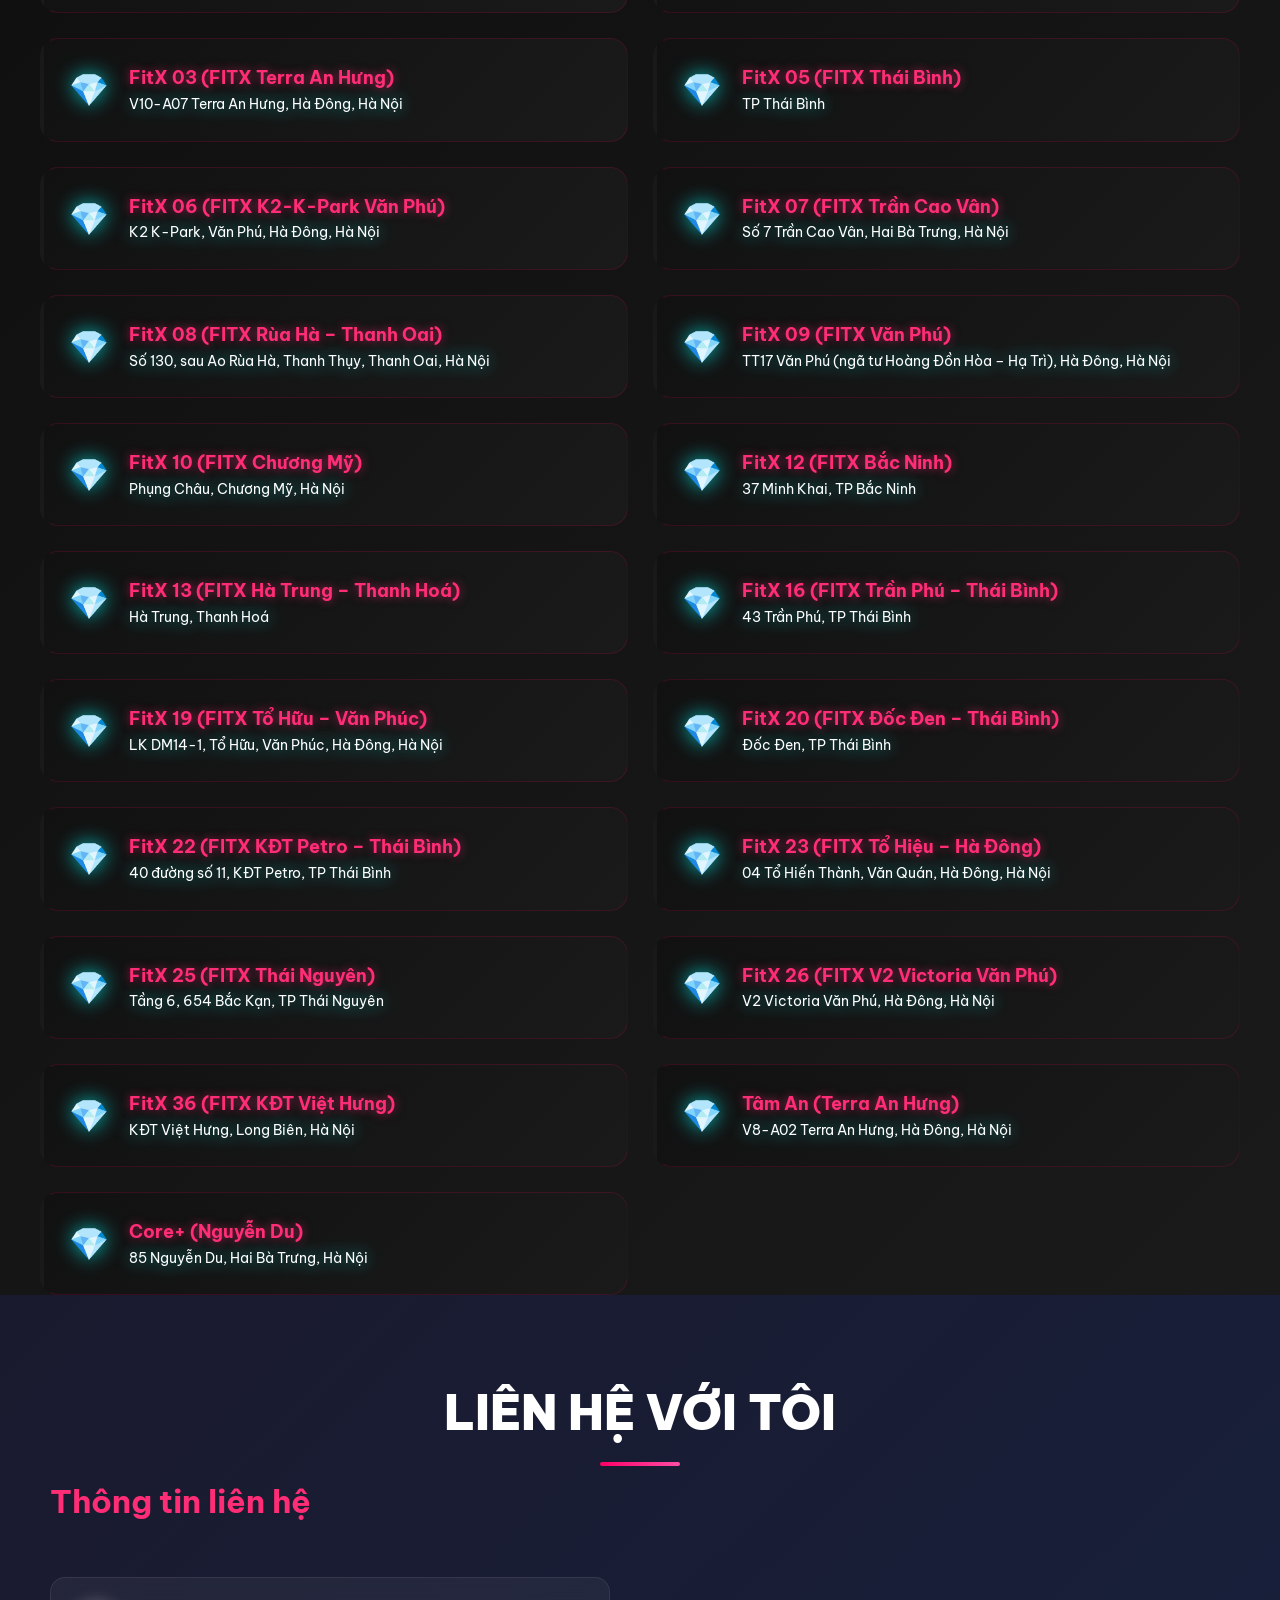
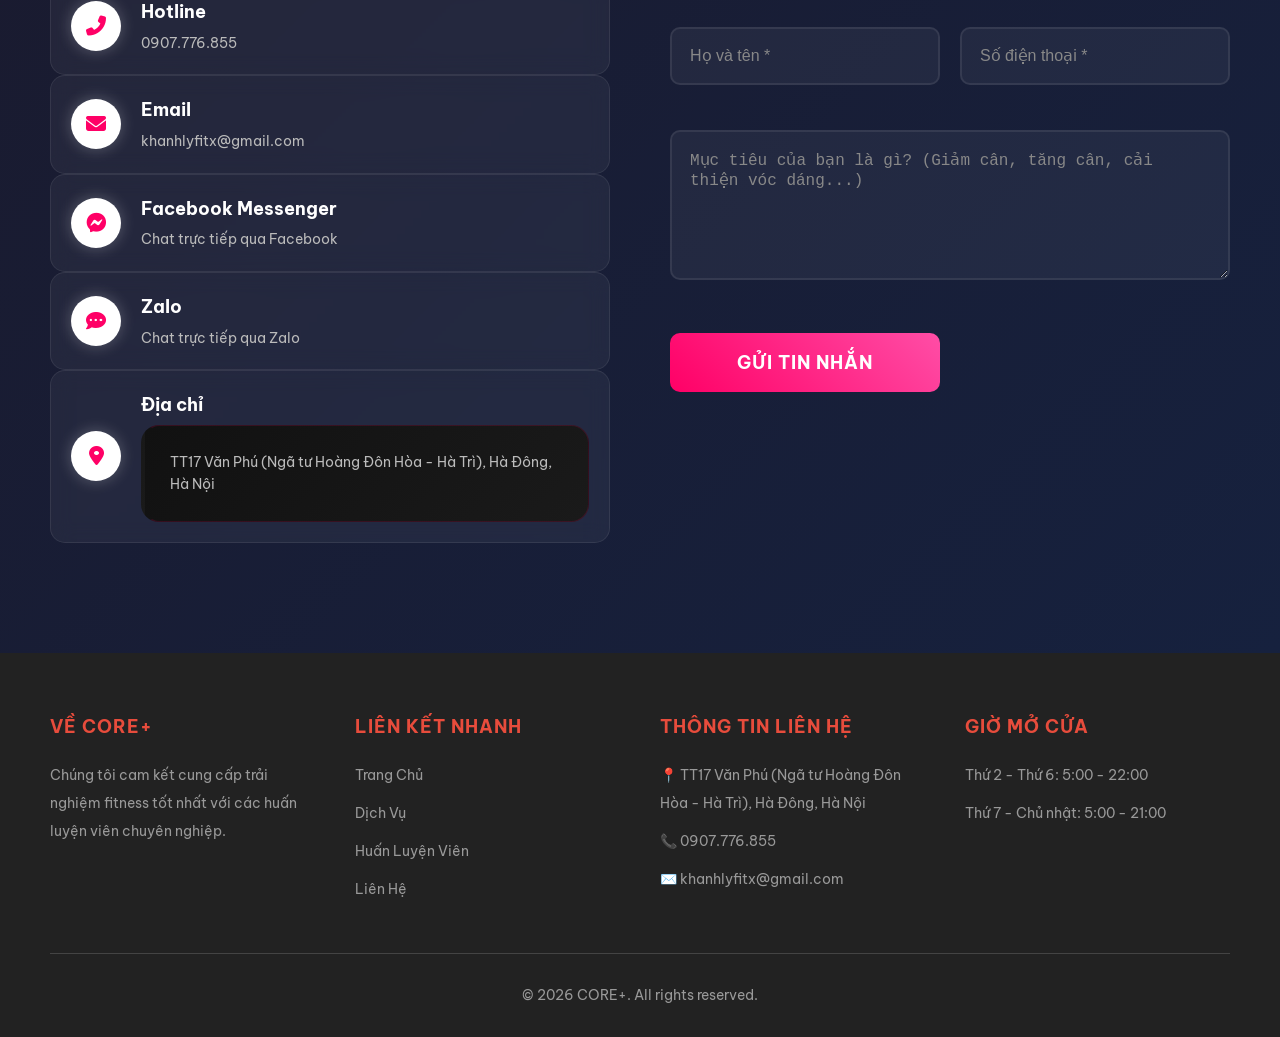
==== commit 0b41fd2d: "fix mobile reponsive 5" ====
--- a/index.html
+++ b/index.html
@@ -777,8 +777,8 @@
                 <ul>
                     <li><a href="#home">Trang Chủ</a></li>
                     <li><a href="#services">Dịch Vụ</a></li>
-                    <li><a href="#schedule">Lịch Tập</a></li>
-                    <li><a href="#pricing">Bảng Giá</a></li>
+                    <li><a href="#about">Huấn Luyện Viên</a></li>
+                    <li><a href="#contact">Liên Hệ</a></li>
                 </ul>
             </div>
             <div class="footer-section">
--- a/css/style.css
+++ b/css/style.css
@@ -371,39 +371,6 @@
     }
 }
 
-@media (max-width: 768px) {
-    .slide-title {
-        font-size: 70px;
-        letter-spacing: -2px;
-    }
-    
-    .slide-title:first-of-type {
-        left: 50%;
-        transform: translate(-100%, -50%);
-        top: 30%;
-    }
-    
-    .slide-title-front {
-        left: 50%;
-        transform: translate(0, -50%);
-        top: 30%;
-    }
-    
-    .slide-image {
-        opacity: 0.5 !important;
-    }
-    
-    .slide-image img {
-        height: 60vh;
-    }
-}
-
-@media (max-width: 480px) {
-    .slide-title {
-        font-size: 50px;
-        letter-spacing: -1px;
-    }
-}
 
 .slide-2 .slide-content,
 .slide-3 .slide-content {
--- a/css/reponsive.css
+++ b/css/reponsive.css
@@ -756,54 +756,52 @@
 /* ===================================
    SLIDE 1 MOBILE/DESKTOP TOGGLE
    =================================== */
-
-/* Desktop: ẩn mobile layout */
 .slide-1-mobile { display: none; }
 .slide-1-desktop { display: contents; }
 
-/* Mobile */
-@media (max-width: 768px) {
-
-    /* Ẩn desktop layout */
+@media (max-width: 768px) {
+
     .slide-1-desktop { display: none; }
 
-    /* Hiện mobile layout */
     .slide-1-mobile {
+        position: absolute;
+        top: 0;
+        left: 0;
+        width: 100%;
+        height: 100%;
         display: flex;
         flex-direction: column;
         align-items: center;
-        justify-content: flex-end;
-        width: 100%;
-        height: 100%;
-        padding-bottom: 50px;
-    }
-
-    /* Ảnh to chiếm phần lớn */
+        justify-content: center;
+    }
+
     .s1m-image {
         width: 100%;
-        flex: 1;
+        height: 60%;
         display: flex;
-        align-items: flex-end;
+        align-items: center;
         justify-content: center;
-        padding-top: 20px;
     }
 
     .s1m-image img {
-        height: 58vw;
-        max-height: 360px;
-        object-fit: contain;
-        width: auto;
-    }
-
-    /* Chữ FITX-06 to dưới */
+        width: 80% !important;
+        height: 100% !important;
+        max-height: none !important;
+        object-fit: contain !important;
+    }
+
     .s1m-text {
-        font-size: 19vw;
+        height: 20%;
+        display: flex;
+        align-items: center;
+        justify-content: center;
+        font-size: 20vw;
         font-weight: 900;
         color: #e74c3c;
         letter-spacing: -2px;
         line-height: 1;
         text-align: center;
-        margin-top: -10px;
+        width: 100%;
     }
 
     /* ---- SLIDE 2 & 3 ---- */
@@ -813,15 +811,16 @@
         flex-direction: column !important;
         align-items: center !important;
         justify-content: center !important;
-        padding: 20px 20px 60px !important;
+        padding: 30px 20px 60px !important;
         text-align: center;
         height: 100%;
-        gap: 0;
+        gap: 16px;
     }
 
     .slide-text-left {
         order: 1;
         width: 100%;
+        flex-shrink: 0;
         opacity: 1 !important;
         transform: none !important;
         animation: none !important;
@@ -830,45 +829,60 @@
     .slide-image-right {
         order: 2;
         width: 100%;
+        flex-shrink: 0;
         display: flex !important;
         justify-content: center;
         opacity: 1 !important;
         transform: none !important;
         animation: none !important;
-        margin-top: 8px;
     }
 
     .slide-image-right img {
-        height: 36vh !important;
-        max-height: 250px;
+        height: 32vh !important;
+        max-height: 220px !important;
         width: auto;
         object-fit: contain;
+        filter: none !important;
     }
 
     .slide-heading {
-        font-size: 30px !important;
-        margin-bottom: 8px;
+        font-size: 28px !important;
+        margin-bottom: 6px !important;
         line-height: 1.2;
+        opacity: 1 !important;
+        animation: none !important;
+        transform: none !important;
     }
 
     .slide-description {
         font-size: 14px !important;
-        margin-bottom: 14px;
+        margin-bottom: 12px !important;
         line-height: 1.5;
+        opacity: 1 !important;
+        animation: none !important;
+        transform: none !important;
+    }
+
+    .slide-text-left .cta-btn {
+        opacity: 1 !important;
+        transform: none !important;
+        animation: none !important;
+        padding: 12px 28px;
+        font-size: 13px;
     }
 
     .slide-divider {
-        margin: 0 auto 14px !important;
+        margin: 0 auto 12px !important;
         opacity: 1 !important;
         transform: scaleX(1) !important;
         animation: none !important;
     }
 
     .background-text {
-        opacity: 0.04 !important;
-        animation: none !important;
-        transform: none !important;
-        font-size: 55px;
+        opacity: 0.03 !important;
+        animation: none !important;
+        transform: none !important;
+        font-size: 50px;
     }
 
     .slide-dots-custom {
@@ -882,9 +896,57 @@
     .slide-indicators {
         bottom: 16px;
     }
-
-    .cta-btn {
-        padding: 12px 28px;
-        font-size: 13px;
+}
+
+@media (max-width: 768px) {
+
+    /* Fix slide-content cho slide 1 */
+    .slide-1 .slide-content {
+        display: block !important;
+        padding: 0 !important;
+    }
+
+    .slide-1-desktop { display: none !important; }
+
+    .slide-1-mobile {
+        position: absolute !important;
+        top: 0 !important;
+        left: 0 !important;
+        width: 100% !important;
+        height: 100% !important;
+        display: flex !important;
+        flex-direction: column !important;
+        align-items: center !important;
+        justify-content: center !important;
+    }
+
+    .s1m-image {
+        width: 100% !important;
+        height: 65% !important;
+        display: flex !important;
+        align-items: center !important;
+        justify-content: center !important;
+    }
+
+    .s1m-image img {
+        width: 85% !important;
+        height: 100% !important;
+        max-height: none !important;
+        object-fit: contain !important;
+    }
+
+    .s1m-text {
+        width: 100% !important;
+        height: 20% !important;
+        display: flex !important;
+        align-items: center !important;
+        justify-content: center !important;
+        font-size: 20vw !important;
+        font-weight: 900 !important;
+        color: #e74c3c !important;
+        letter-spacing: -2px !important;
+        line-height: 1 !important;
+        margin: 0 !important;
+        padding: 0 0 20px 0 !important;
     }
 }
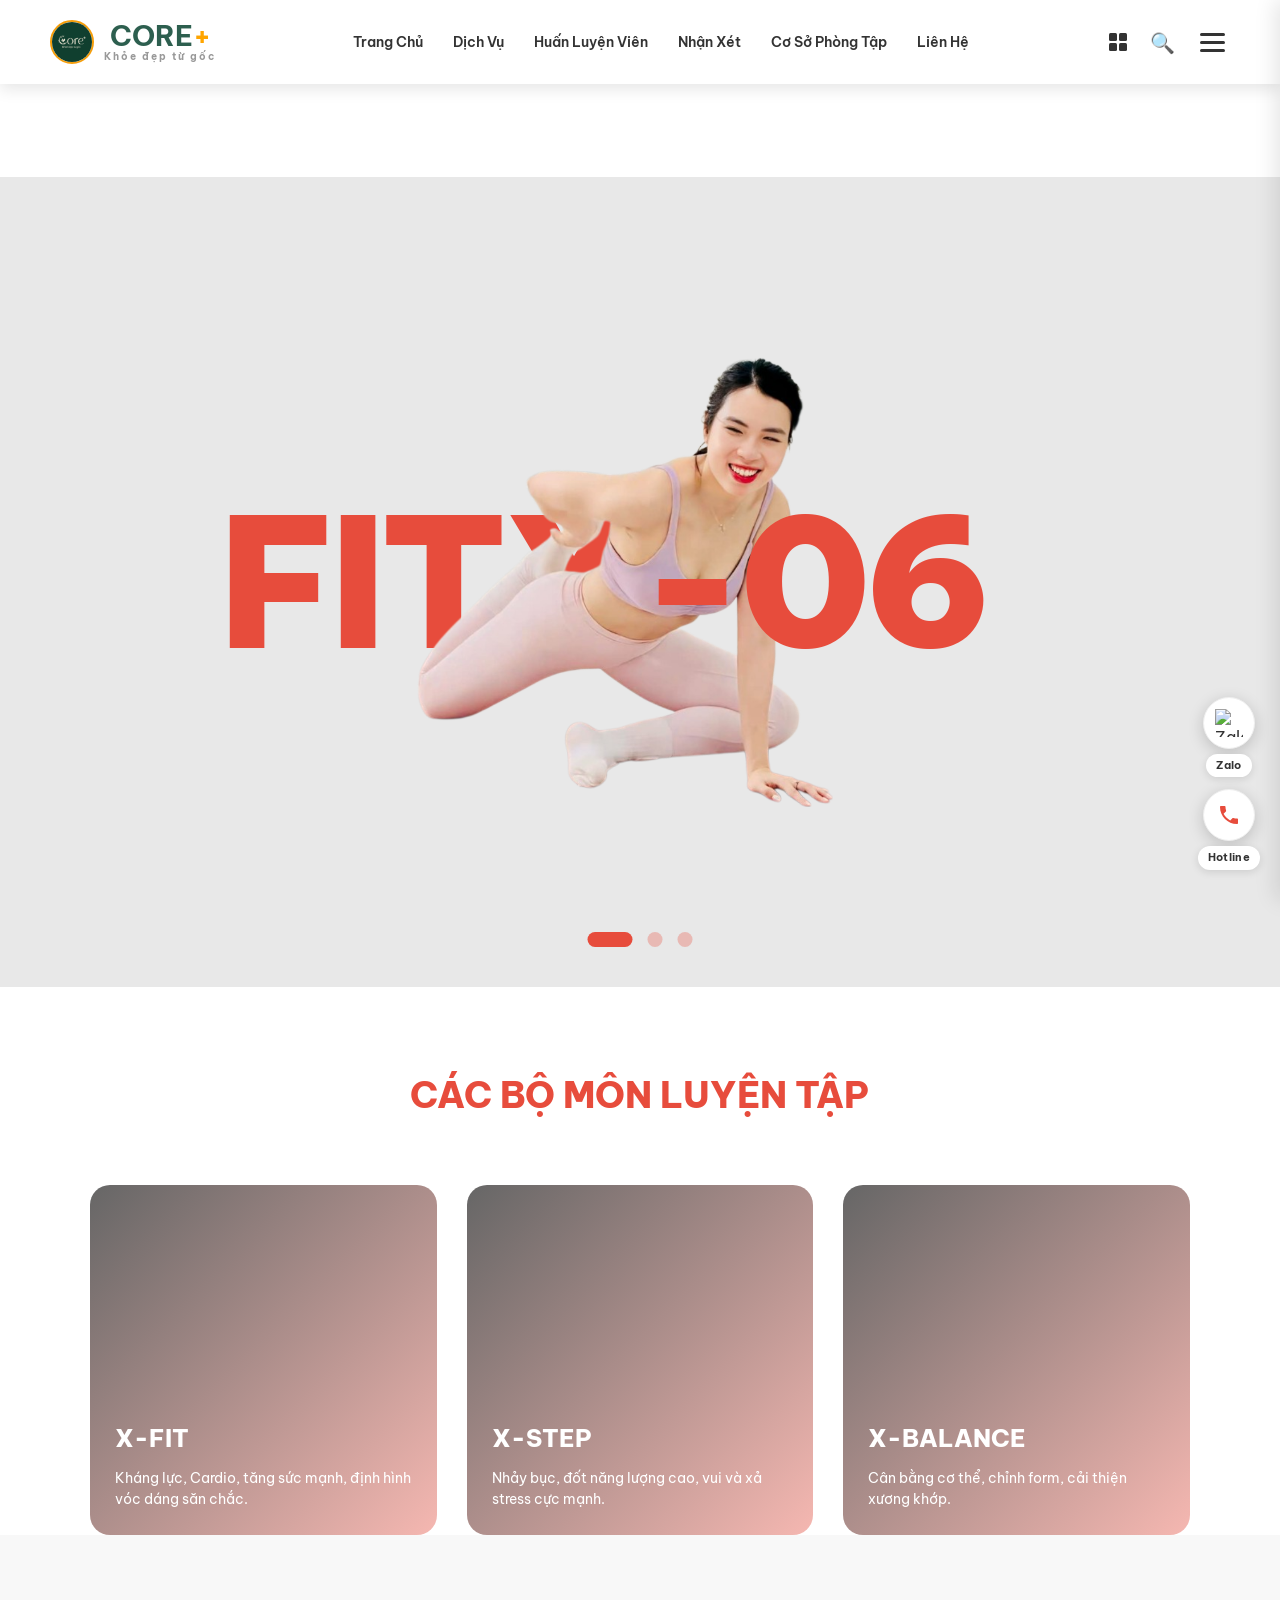
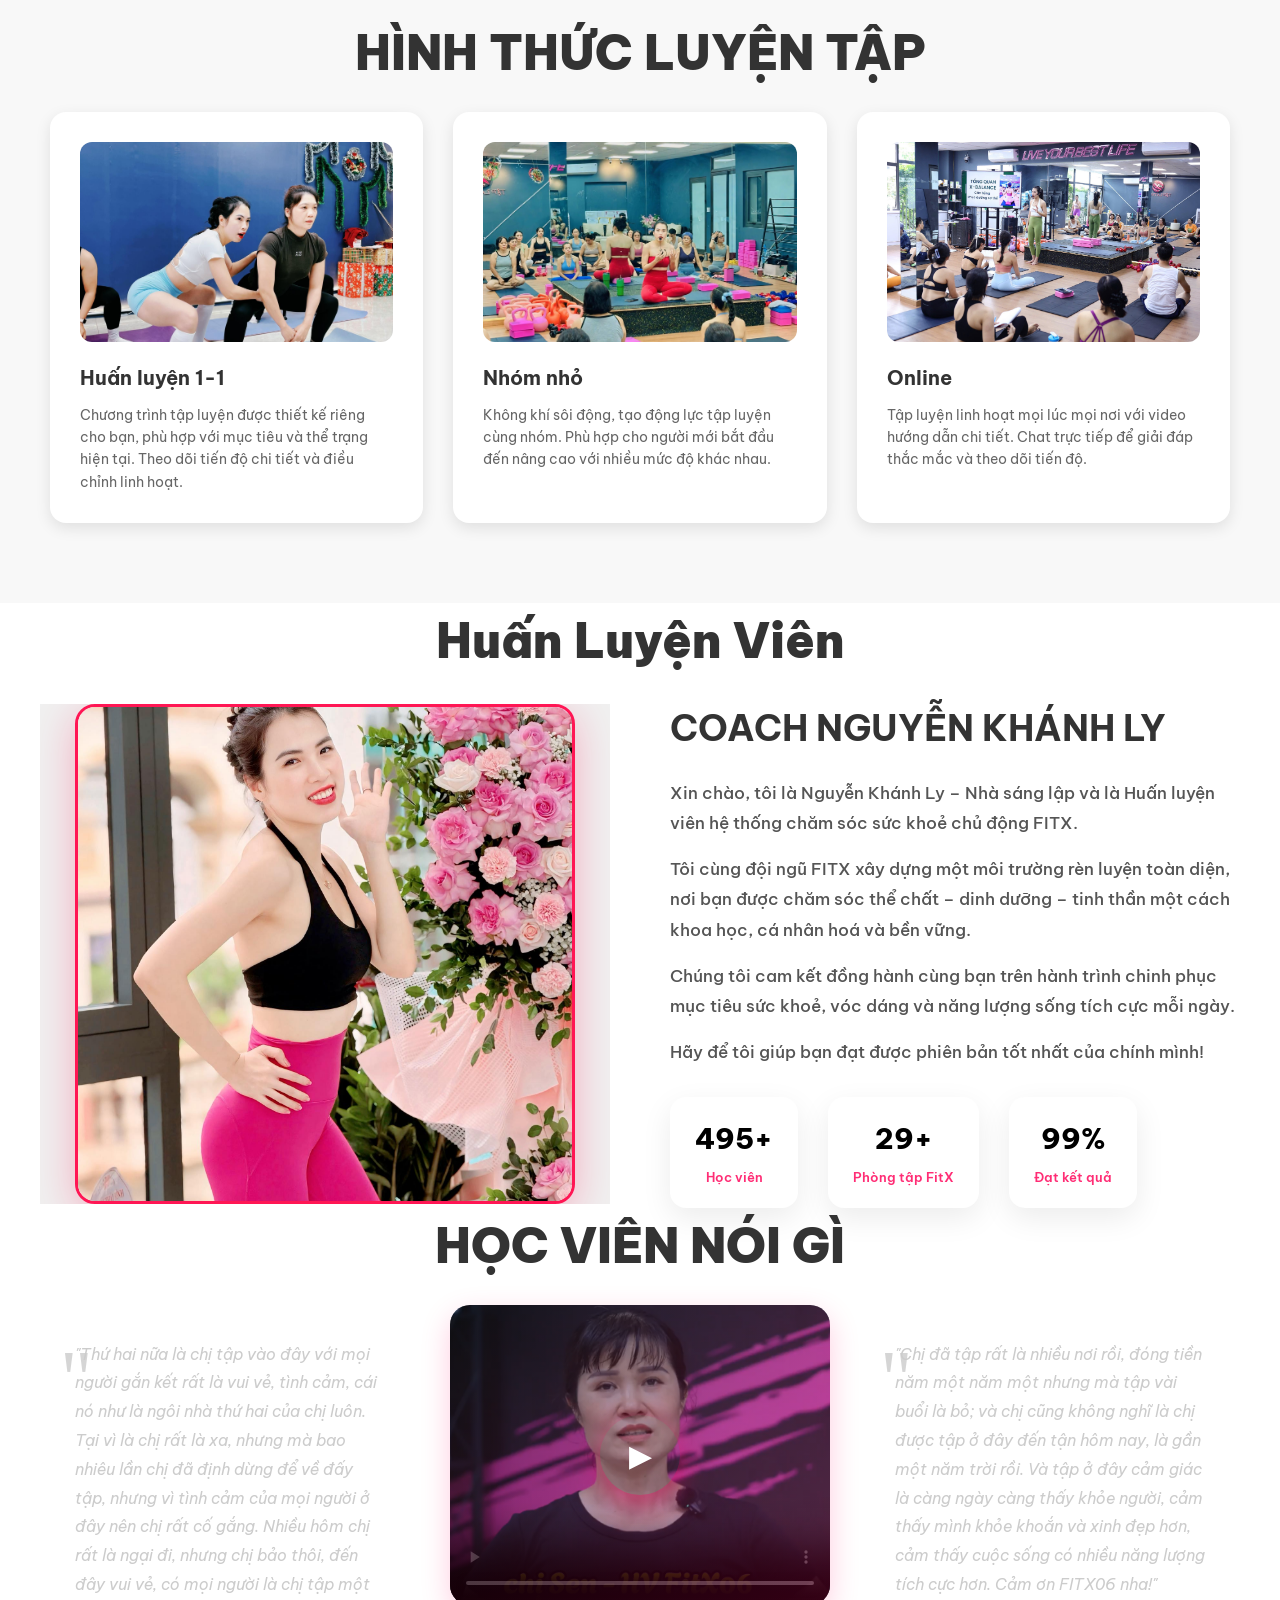
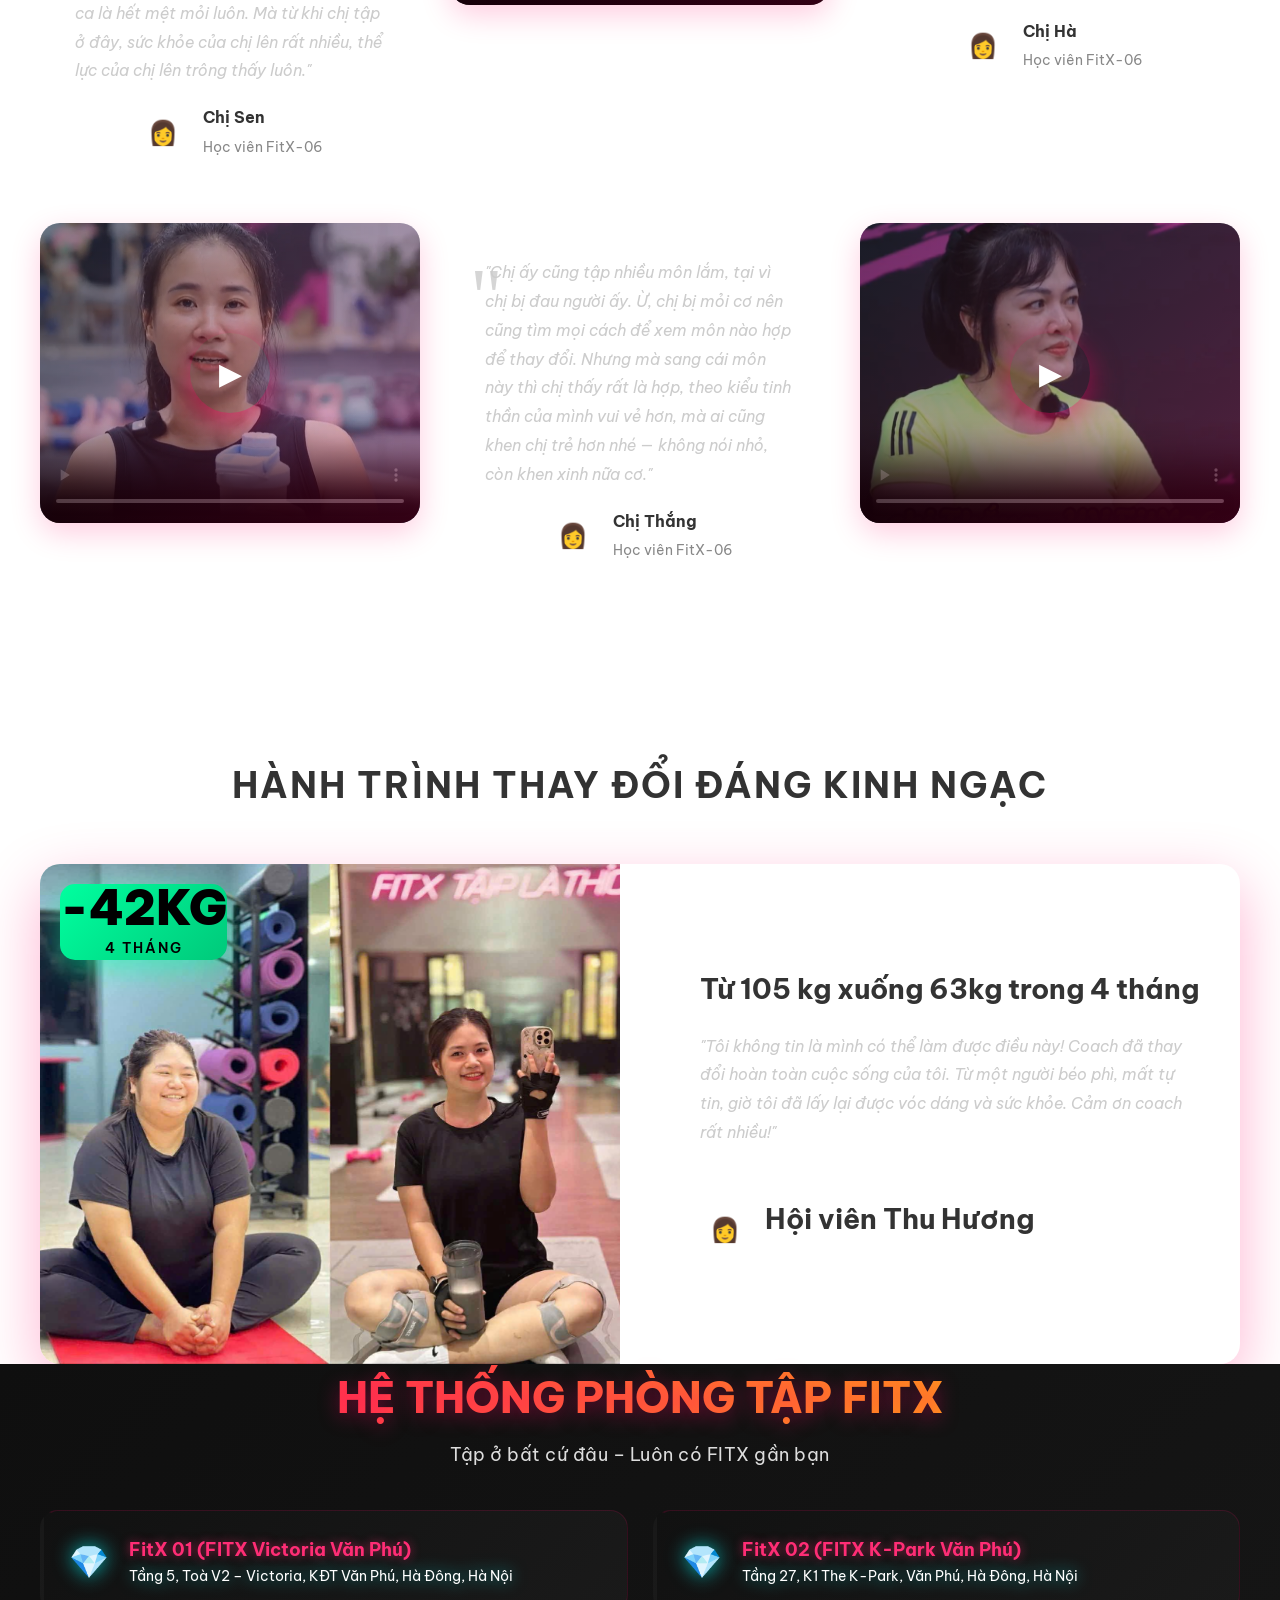
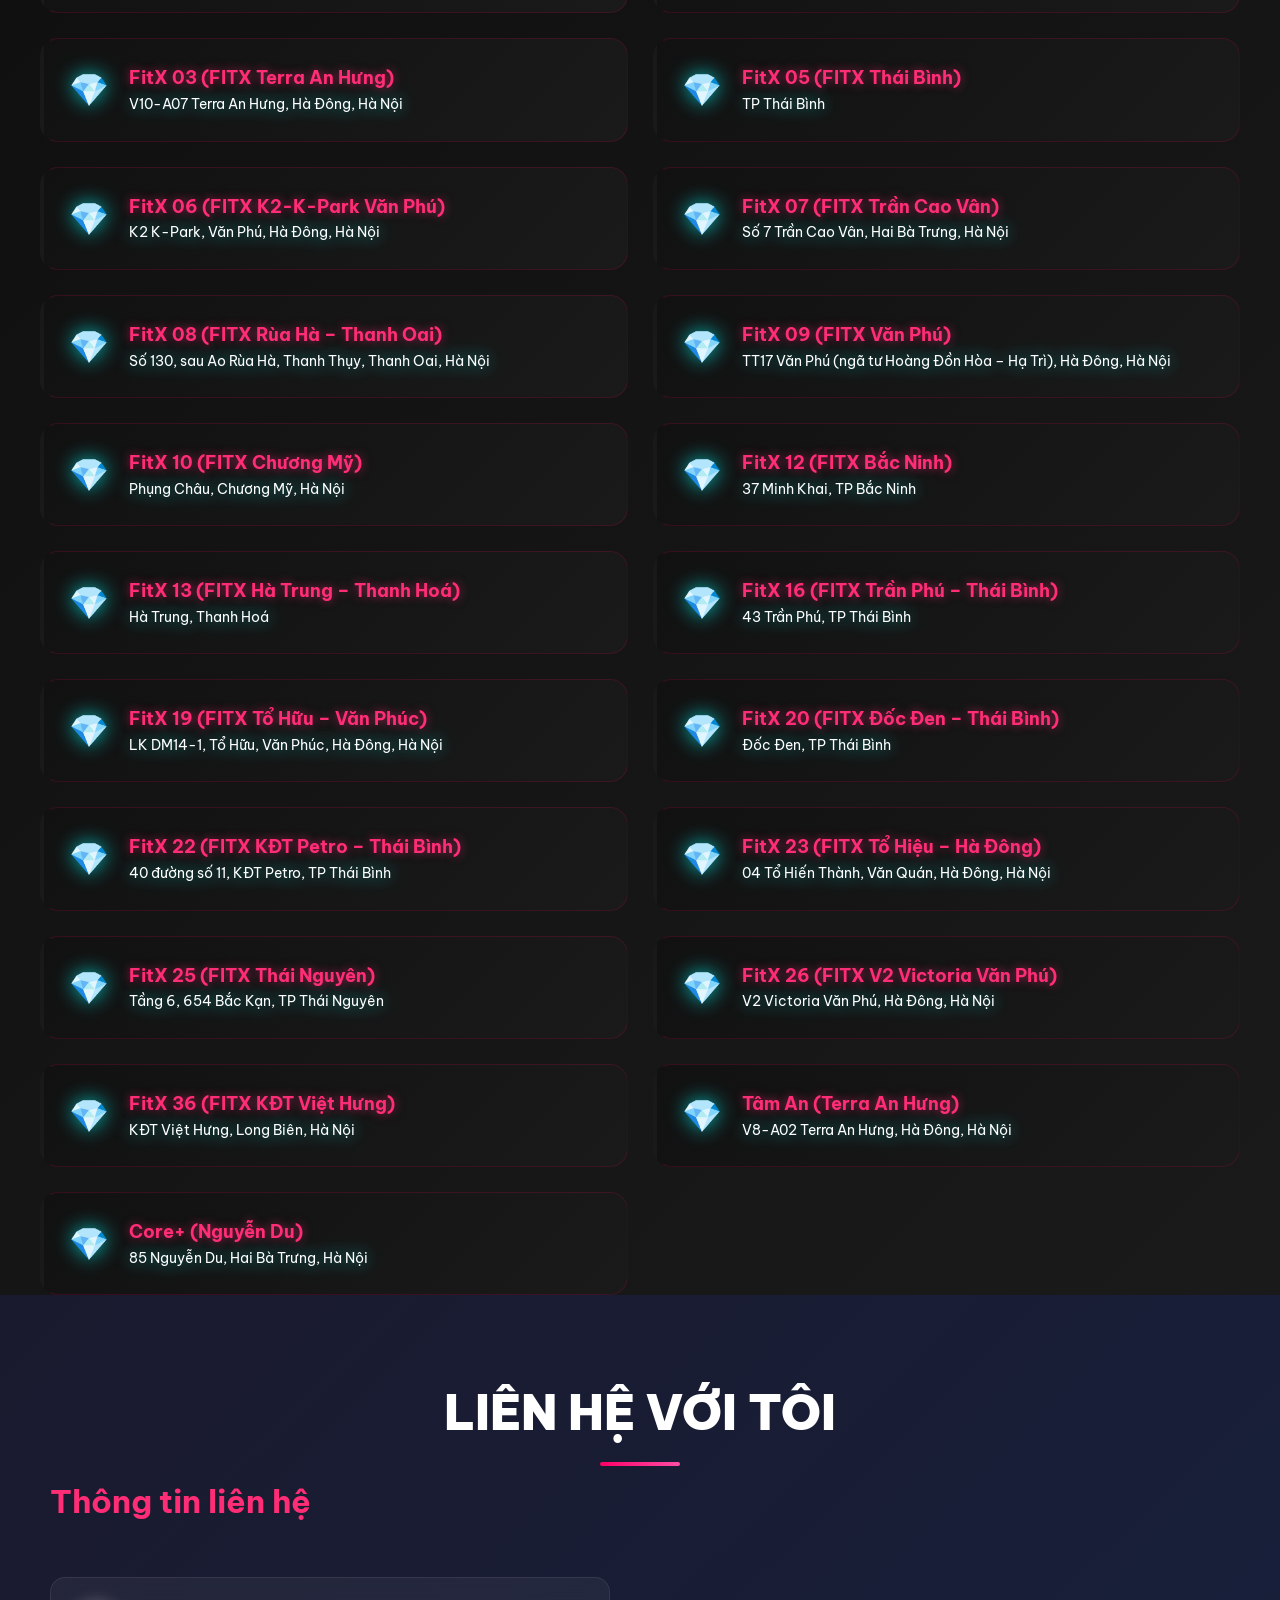
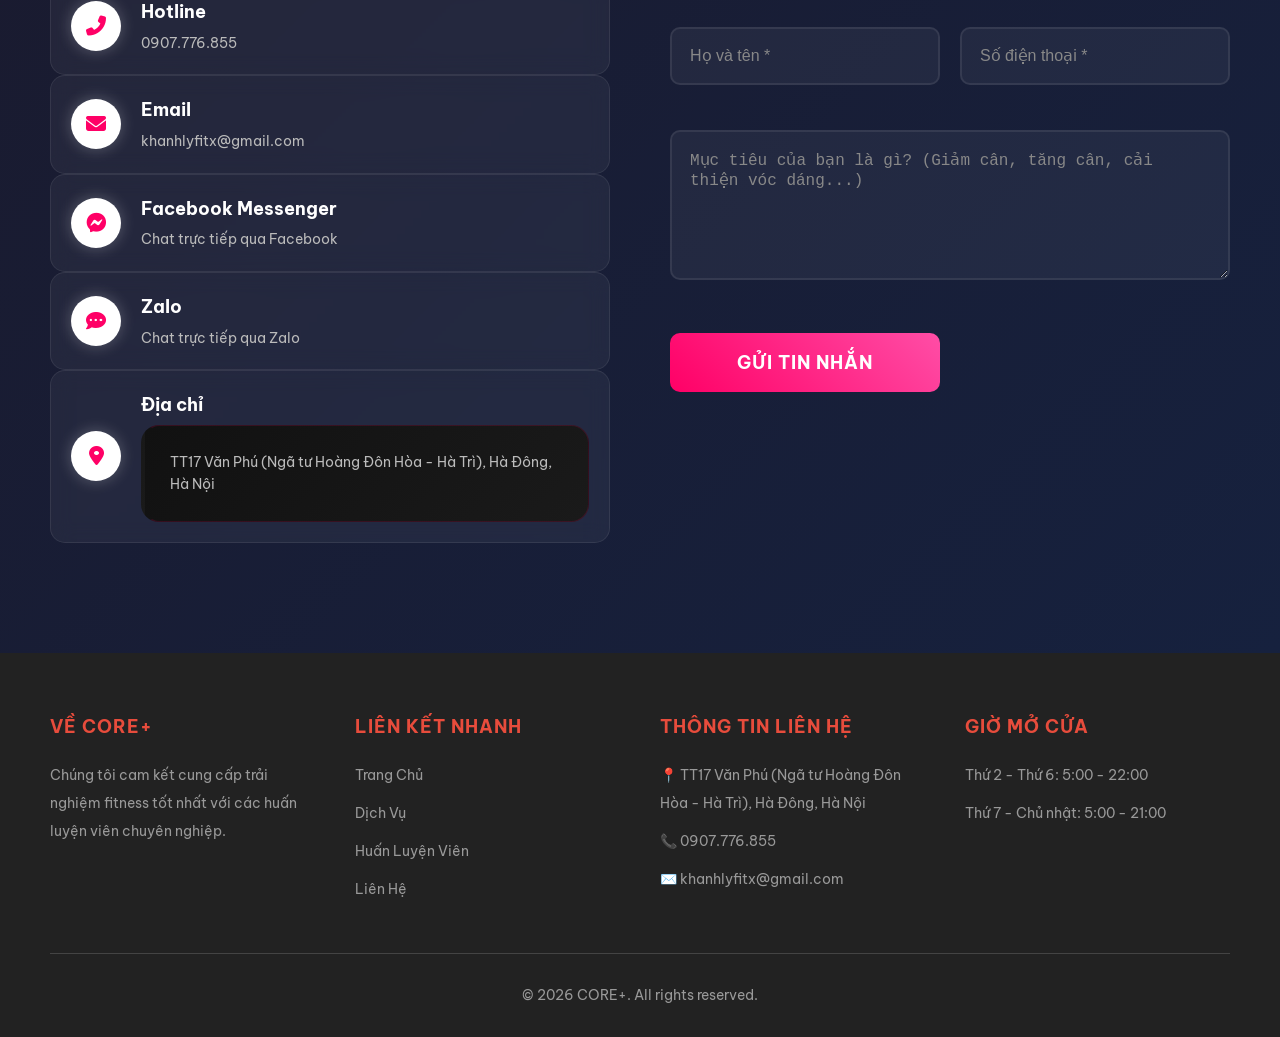
==== commit 73656b79: "add btn hotline" ====
--- a/index.html
+++ b/index.html
@@ -231,6 +231,23 @@
     </section>
 </section>
 
+<!-- Floating Bubbles -->
+<div class="float-bubbles">
+    <a href="http://zaloapp.com/qr/p/179fopxpahncp" target="_blank" class="float-bubble float-zalo">
+        <div class="bubble-icon">
+            <img src="https://page.widget.zalo.me/static/images/2.0/Logo.svg" alt="Zalo" width="28" height="28">
+        </div>
+        <span class="bubble-label">Zalo</span>
+    </a>
+    <a href="tel:0907776855" class="float-bubble float-phone">
+        <div class="bubble-icon">
+            <svg width="24" height="24" viewBox="0 0 24 24" fill="#E74C3C">
+                <path d="M6.6 10.8c1.4 2.8 3.8 5.1 6.6 6.6l2.2-2.2c.3-.3.7-.4 1-.2 1.1.4 2.3.6 3.6.6.6 0 1 .4 1 1V20c0 .6-.4 1-1 1-9.4 0-17-7.6-17-17 0-.6.4-1 1-1h3.5c.6 0 1 .4 1 1 0 1.3.2 2.5.6 3.6.1.3 0 .7-.2 1L6.6 10.8z"/>
+            </svg>
+        </div>
+        <span class="bubble-label">Hotline</span>
+    </a>
+</div>
     <!-- Schedule Section -->
     <!-- <section id="schedule" class="schedule">
         <h2 class="section-title">LỊCH TẬP <span>LỚP HỌC</span></h2>
--- a/css/style.css
+++ b/css/style.css
@@ -2339,3 +2339,81 @@
     transform: scale(1.05);
     box-shadow: 0 10px 25px rgba(255, 0, 102, 0.4);
 }
+
+/* ===================================
+   FLOATING BUBBLES
+   =================================== */
+.float-bubbles {
+    position: fixed;
+    bottom: 30px;
+    right: 20px;
+    z-index: 9999;
+    display: flex;
+    flex-direction: column;
+    align-items: center;
+    gap: 12px;
+}
+
+.float-bubble {
+    display: flex;
+    flex-direction: column;
+    align-items: center;
+    gap: 5px;
+    text-decoration: none;
+    cursor: pointer;
+    transition: transform 0.2s ease;
+}
+
+.float-bubble:hover {
+    transform: scale(1.1);
+}
+
+.bubble-icon {
+    width: 52px;
+    height: 52px;
+    border-radius: 50%;
+    background: #fff;
+    display: flex;
+    align-items: center;
+    justify-content: center;
+    box-shadow: 0 4px 16px rgba(0,0,0,0.18);
+    border: 1.5px solid #eee;
+    transition: box-shadow 0.2s;
+}
+
+.float-bubble:hover .bubble-icon {
+    box-shadow: 0 6px 22px rgba(0,0,0,0.25);
+}
+
+.bubble-label {
+    font-size: 11px;
+    font-weight: 700;
+    color: #333;
+    background: #fff;
+    padding: 3px 10px;
+    border-radius: 20px;
+    box-shadow: 0 2px 8px rgba(0,0,0,0.12);
+    white-space: nowrap;
+    letter-spacing: 0.3px;
+}
+
+/* Pulse animation cho Zalo */
+.float-zalo .bubble-icon {
+    animation: bubblePulse 2s infinite;
+}
+
+@keyframes bubblePulse {
+    0%, 100% { box-shadow: 0 4px 16px rgba(0,0,0,0.18); }
+    50% { box-shadow: 0 4px 20px rgba(0,180,100,0.4); }
+}
+
+/* Pulse animation cho Phone */
+.float-phone .bubble-icon {
+    animation: phonePulse 2s infinite;
+    animation-delay: 0.5s;
+}
+
+@keyframes phonePulse {
+    0%, 100% { box-shadow: 0 4px 16px rgba(0,0,0,0.18); }
+    50% { box-shadow: 0 4px 20px rgba(231,76,60,0.4); }
+}
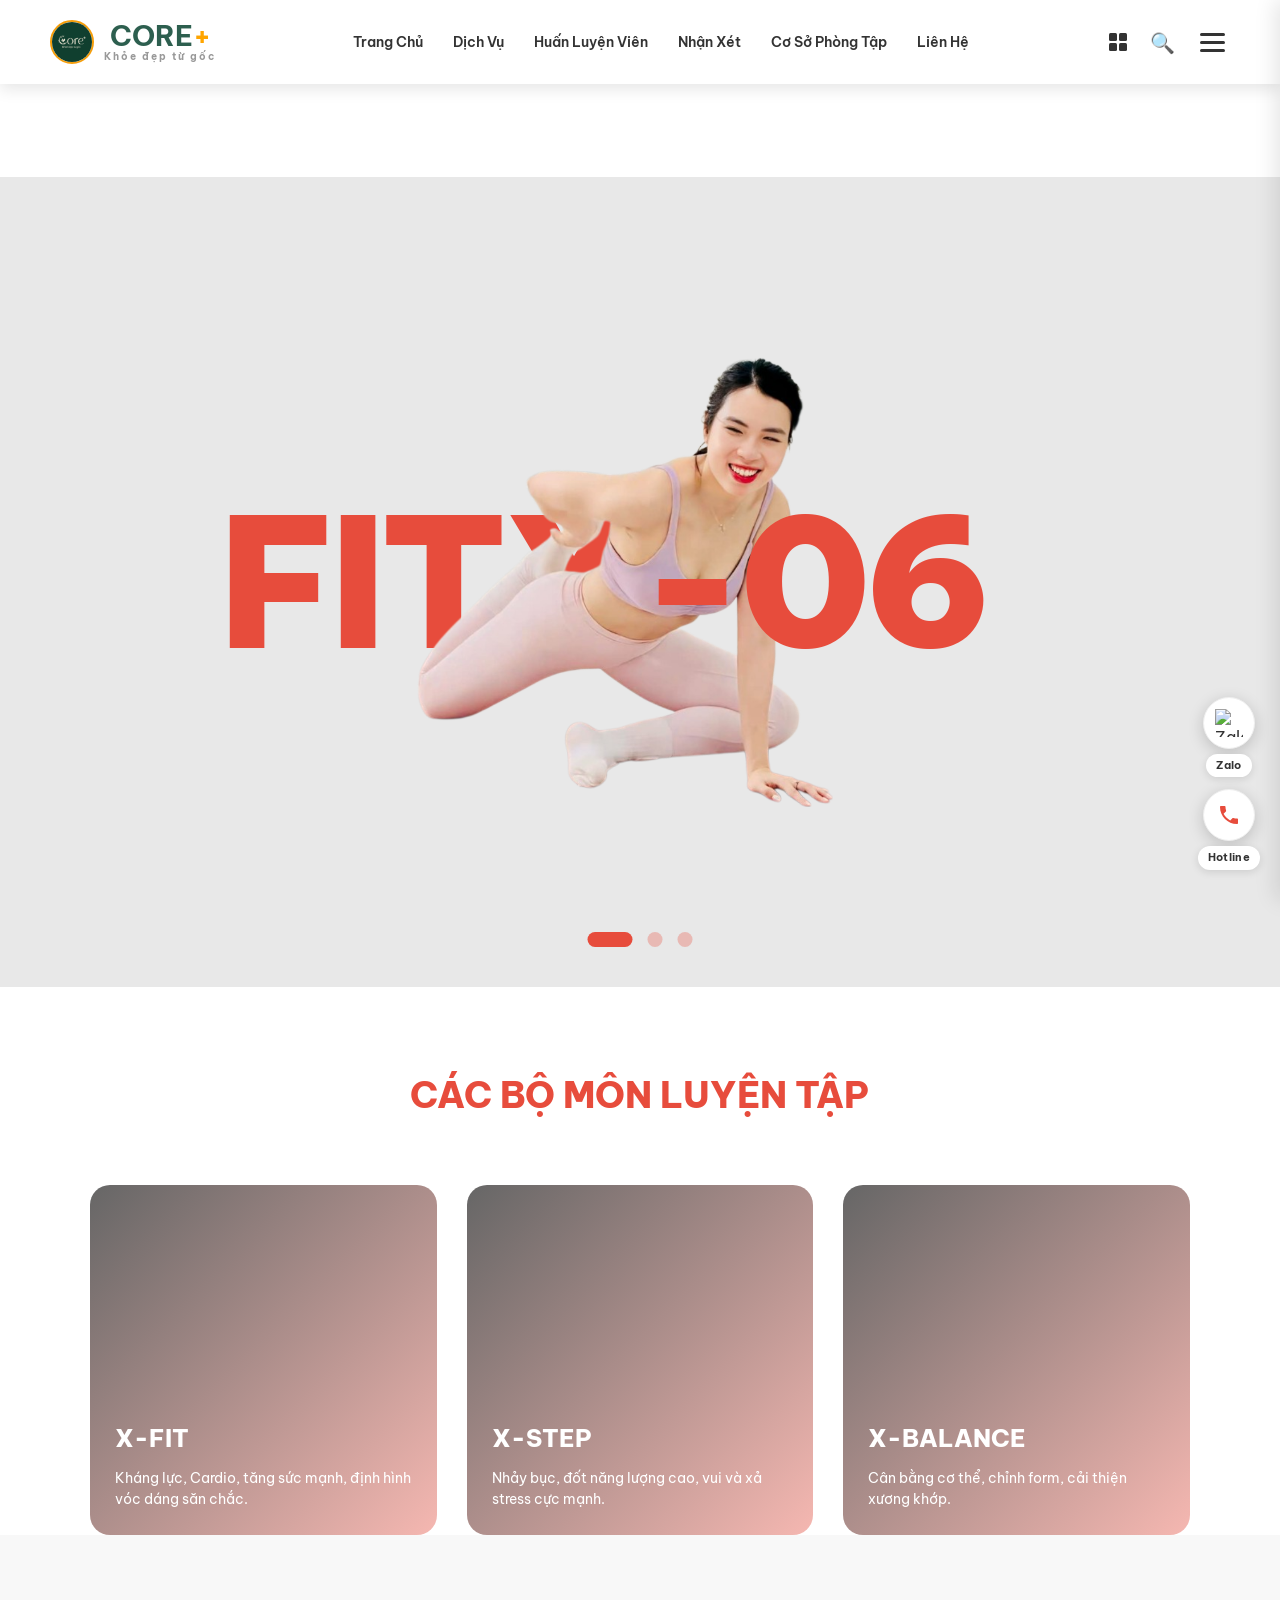
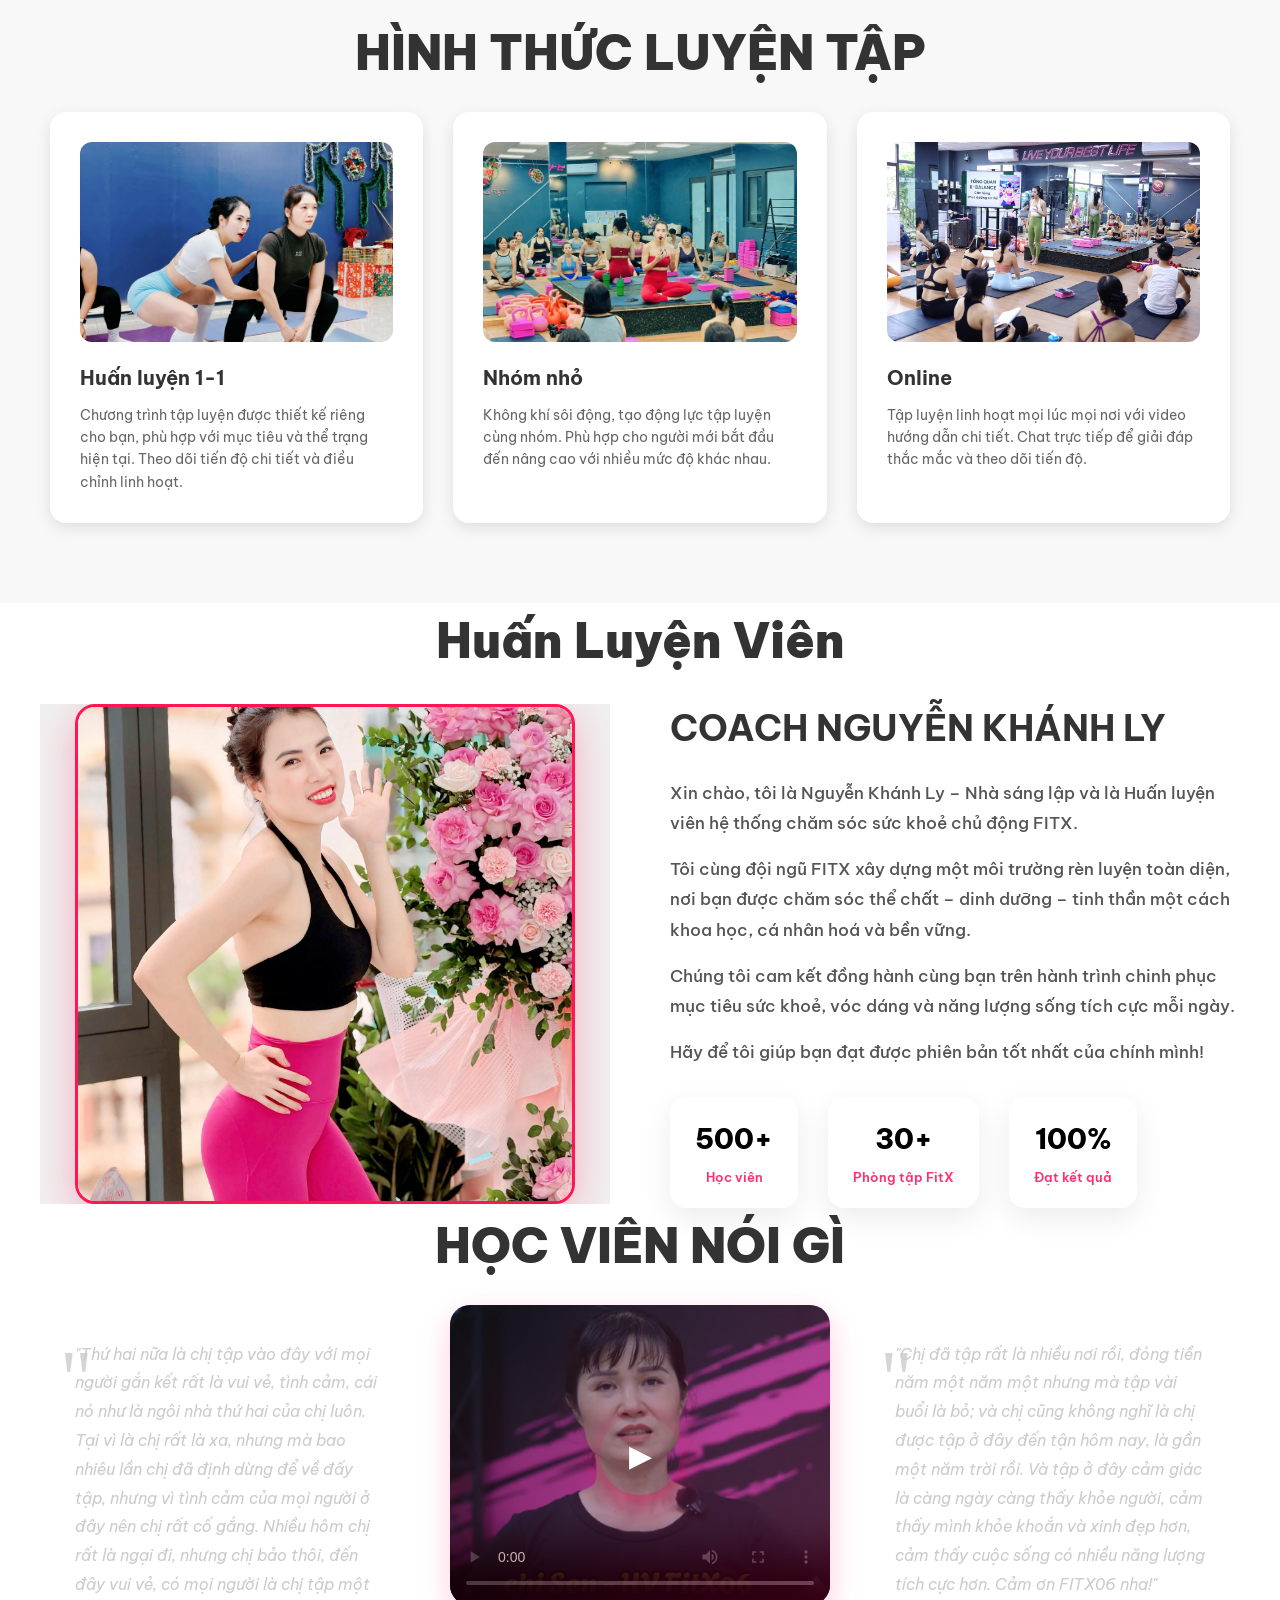
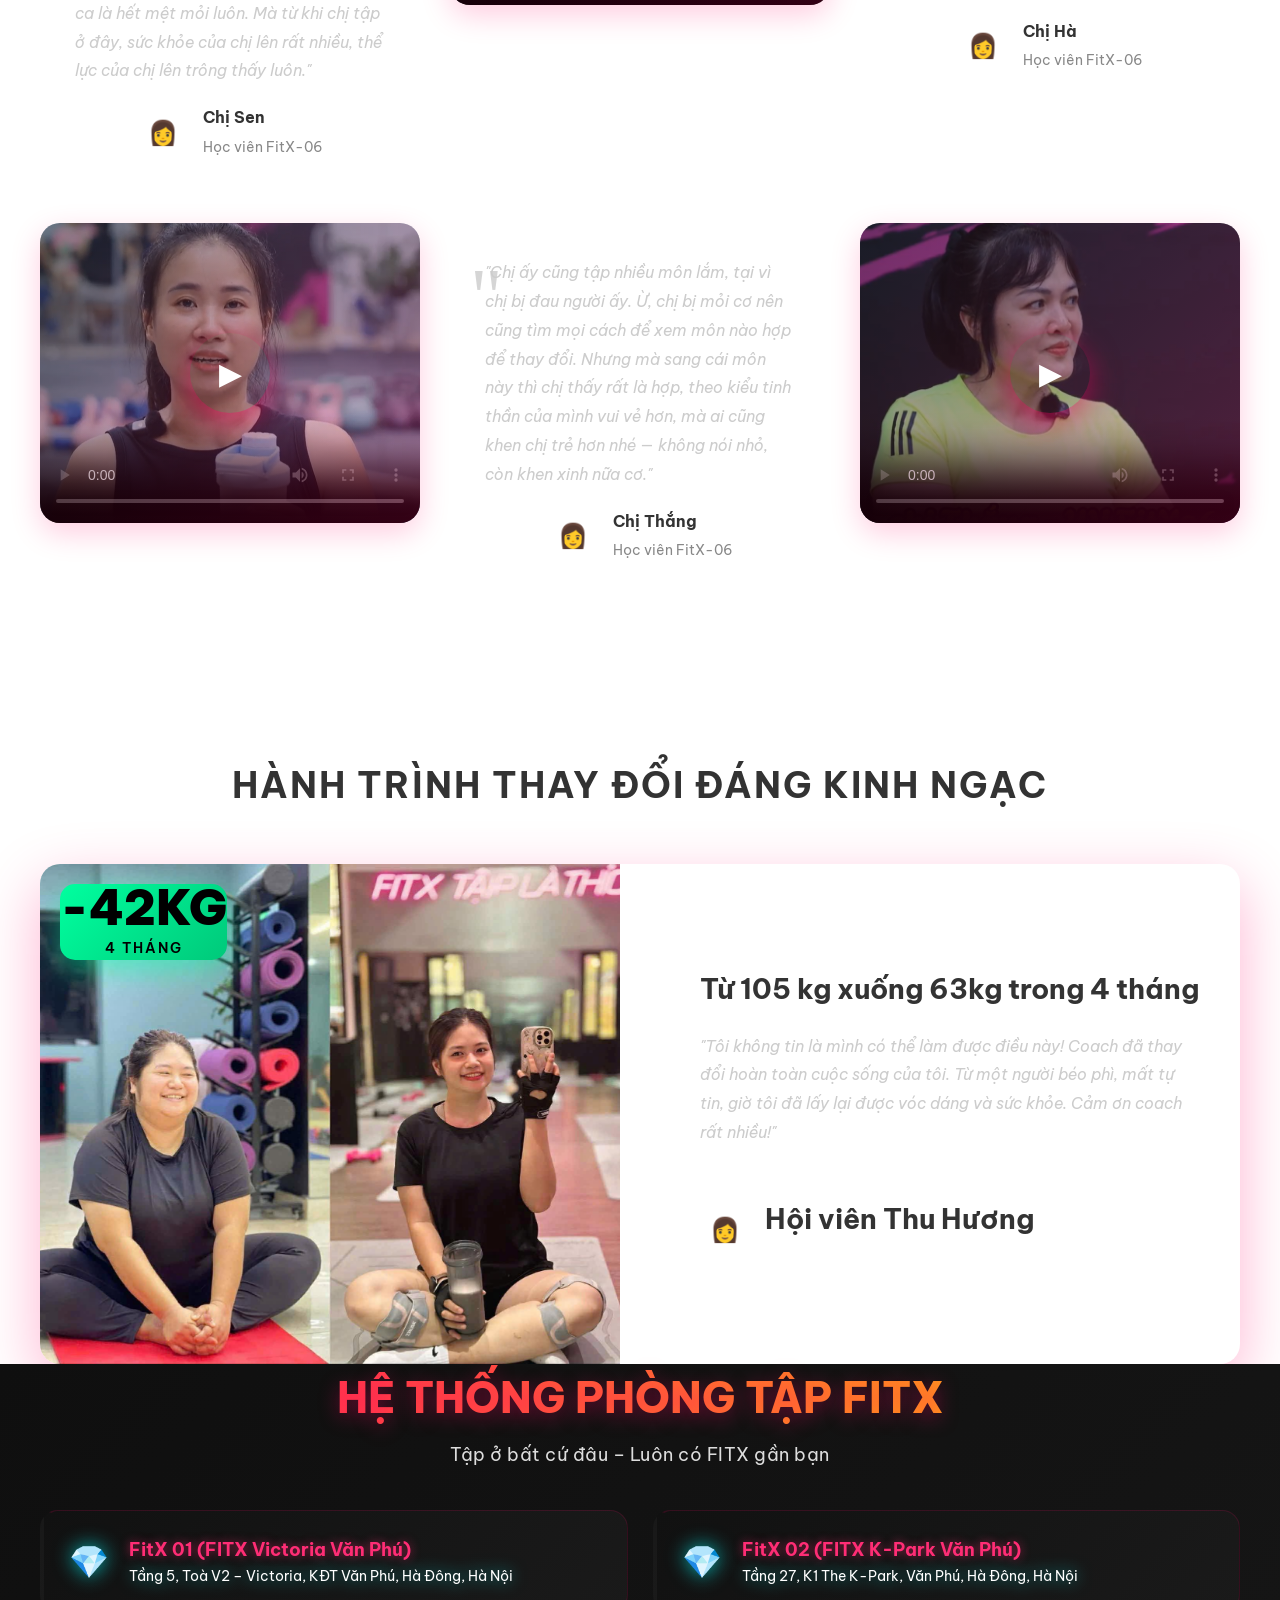
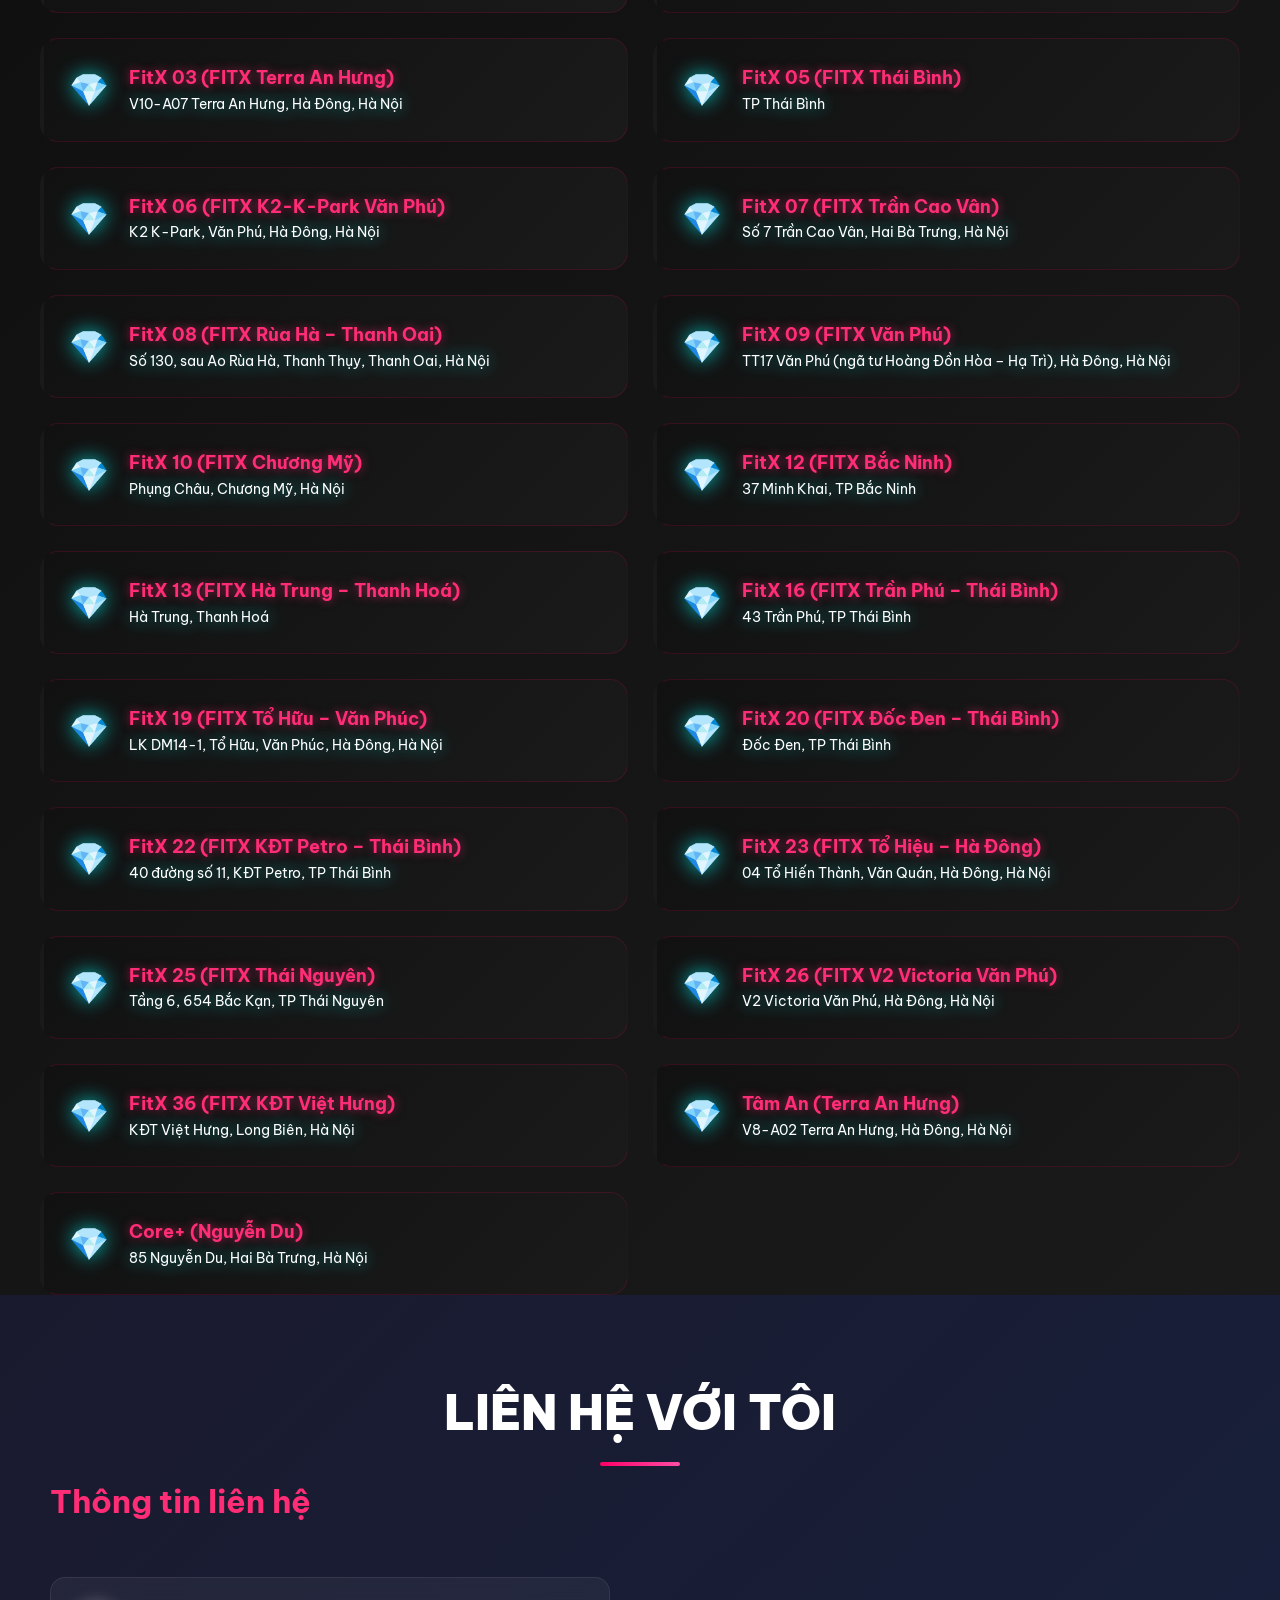
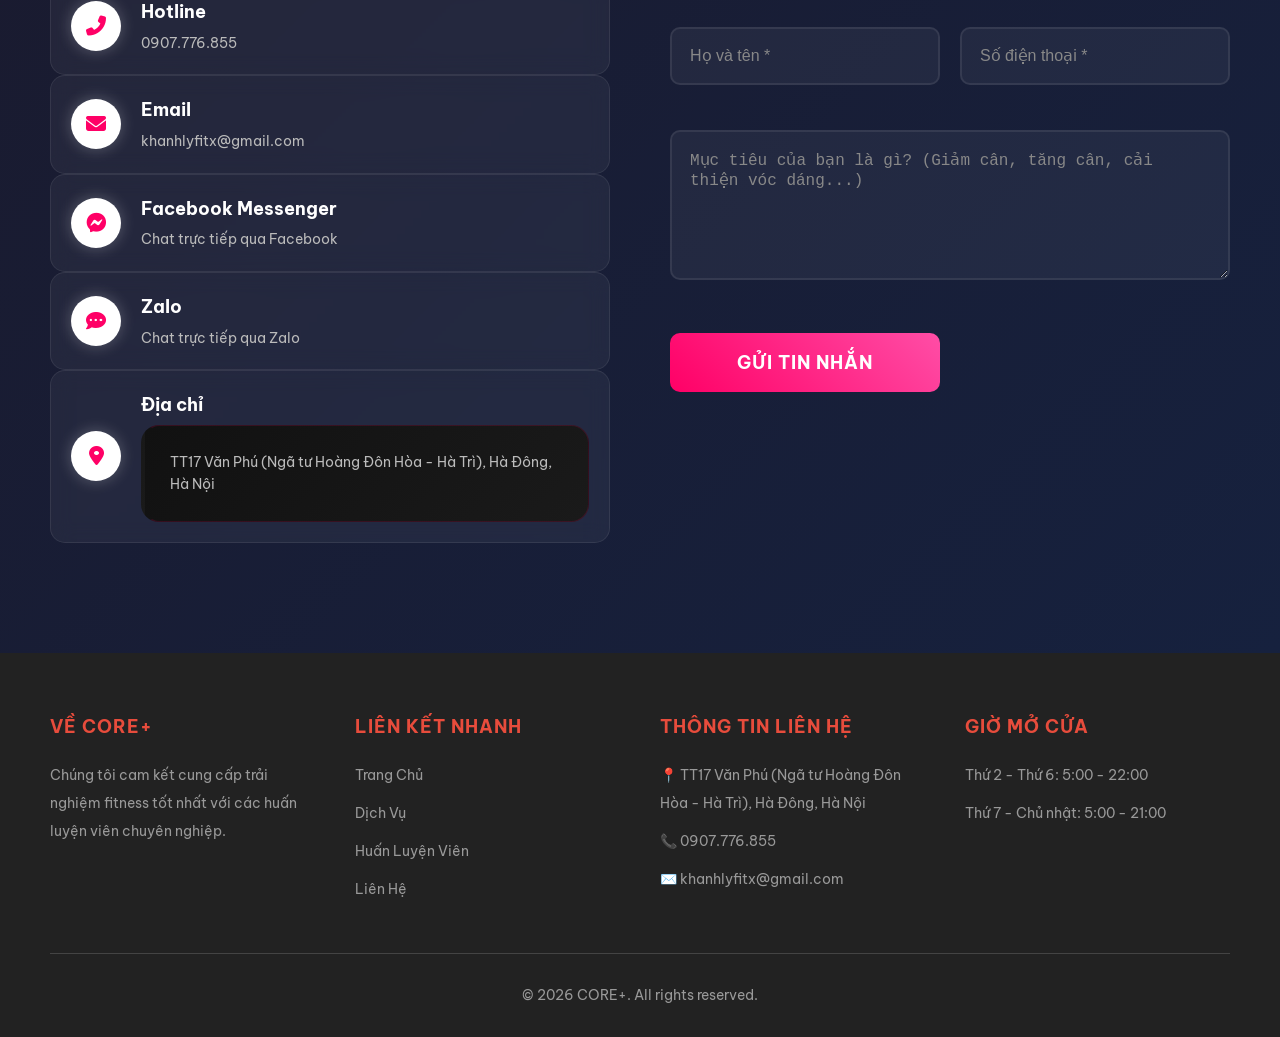
==== commit d9008c31: "load vid" ====
--- a/index.html
+++ b/index.html
@@ -163,7 +163,7 @@
         <!-- X-FIT -->
         <div class="program-card fade-in">
             <video class="program-video" autoplay muted loop playsinline preload="metadata">
-                <source src="./images/NỀN CHÍNH + X FIT.mp4" type="video/mp4">
+                <source src="./images/x-fit.mp4" type="video/mp4">
             </video>
             <div class="program-overlay"></div>
             <div class="program-content">
@@ -175,7 +175,7 @@
         <!-- X-STEP -->
         <div class="program-card fade-in">
             <video class="program-video" autoplay muted loop playsinline preload="metadata">
-                <source src="./images/X STEP - NHẢY BỤC.mp4" type="video/mp4">
+                <source src="./images/x-step.mp4" type="video/mp4">
             </video>
             <div class="program-overlay"></div>
             <div class="program-content">
@@ -187,7 +187,7 @@
         <!-- X-BALANCE -->
         <div class="program-card fade-in">
             <video class="program-video" autoplay muted loop playsinline preload="metadata">
-                <source src="./images/X BALANCE2.mp4" type="video/mp4">
+                <source src="./images/x-balance.mp4" type="video/mp4">
             </video>
             <div class="program-overlay"></div>
             <div class="program-content">
--- a/css/style.css
+++ b/css/style.css
@@ -2416,4 +2416,9 @@
 @keyframes phonePulse {
     0%, 100% { box-shadow: 0 4px 16px rgba(0,0,0,0.18); }
     50% { box-shadow: 0 4px 20px rgba(231,76,60,0.4); }
+}
+
+.float-bubbles {
+    cursor: grab;
+    user-select: none;
 }
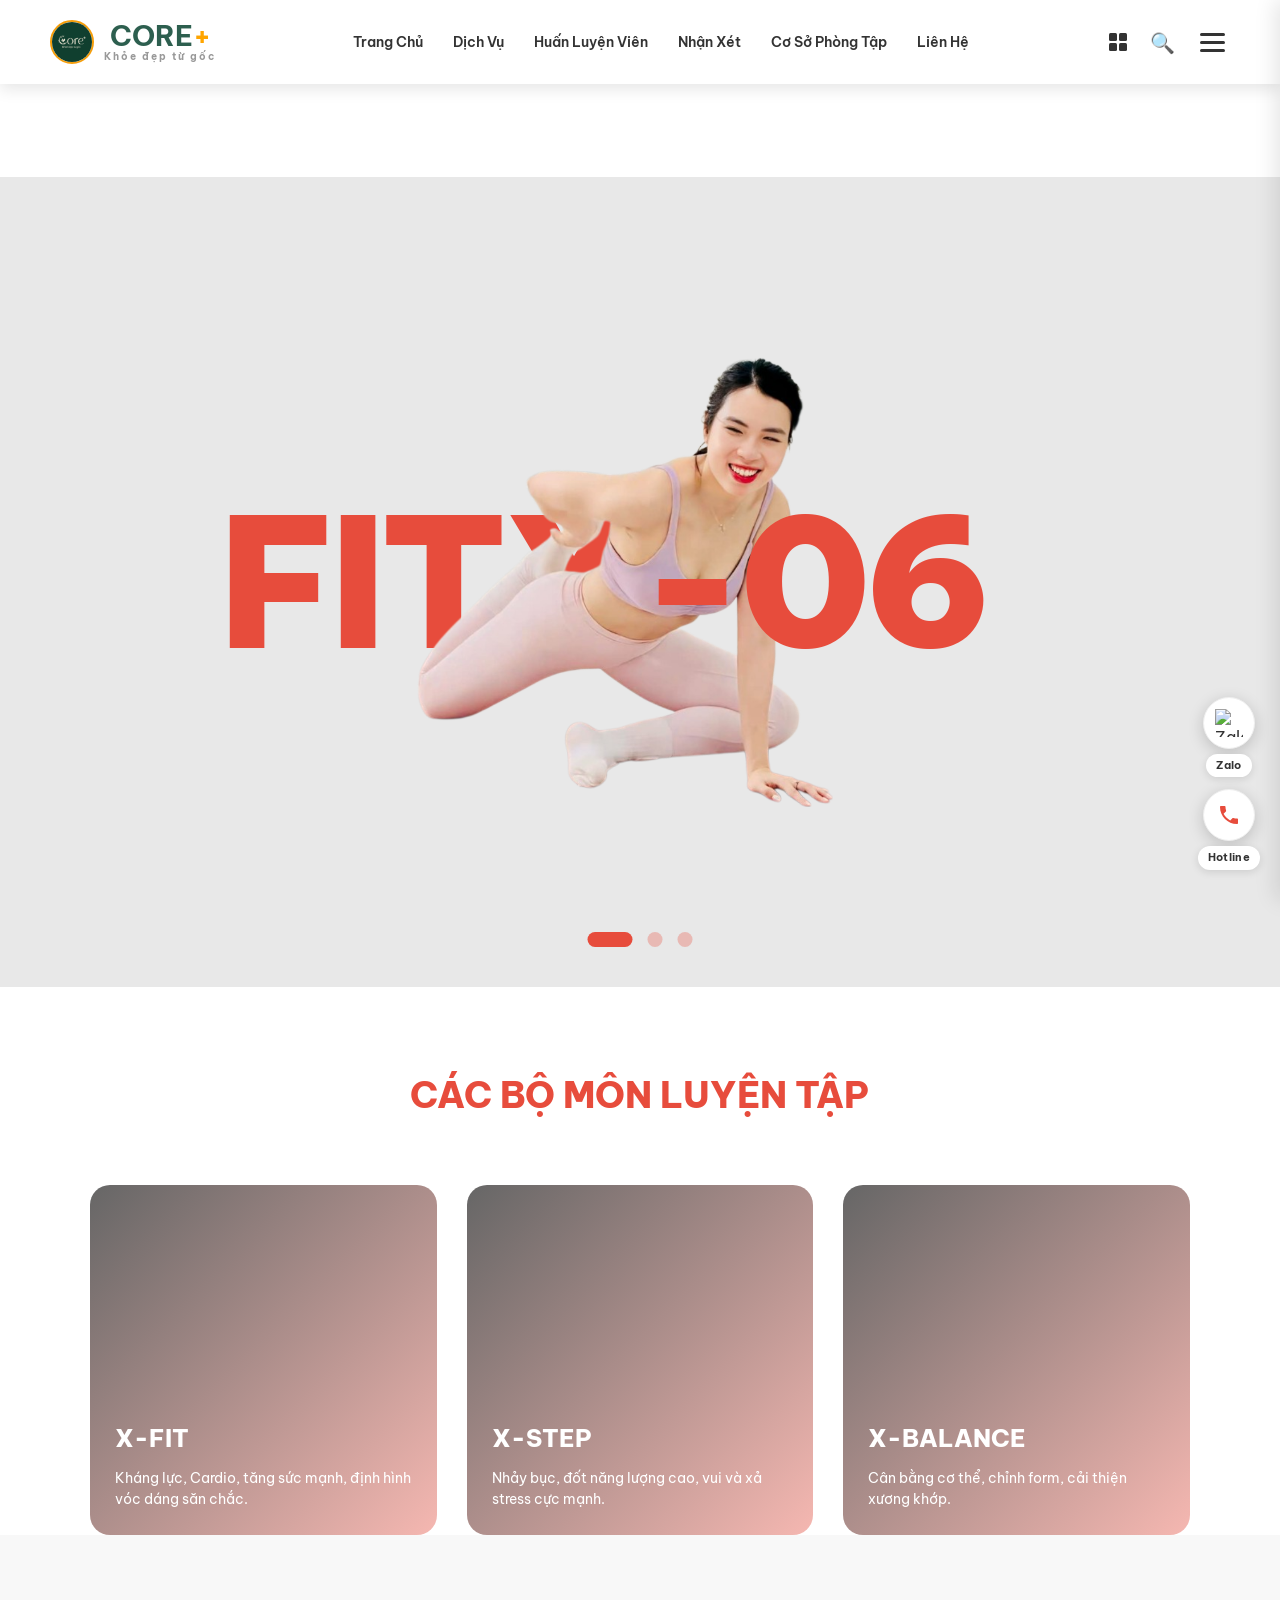
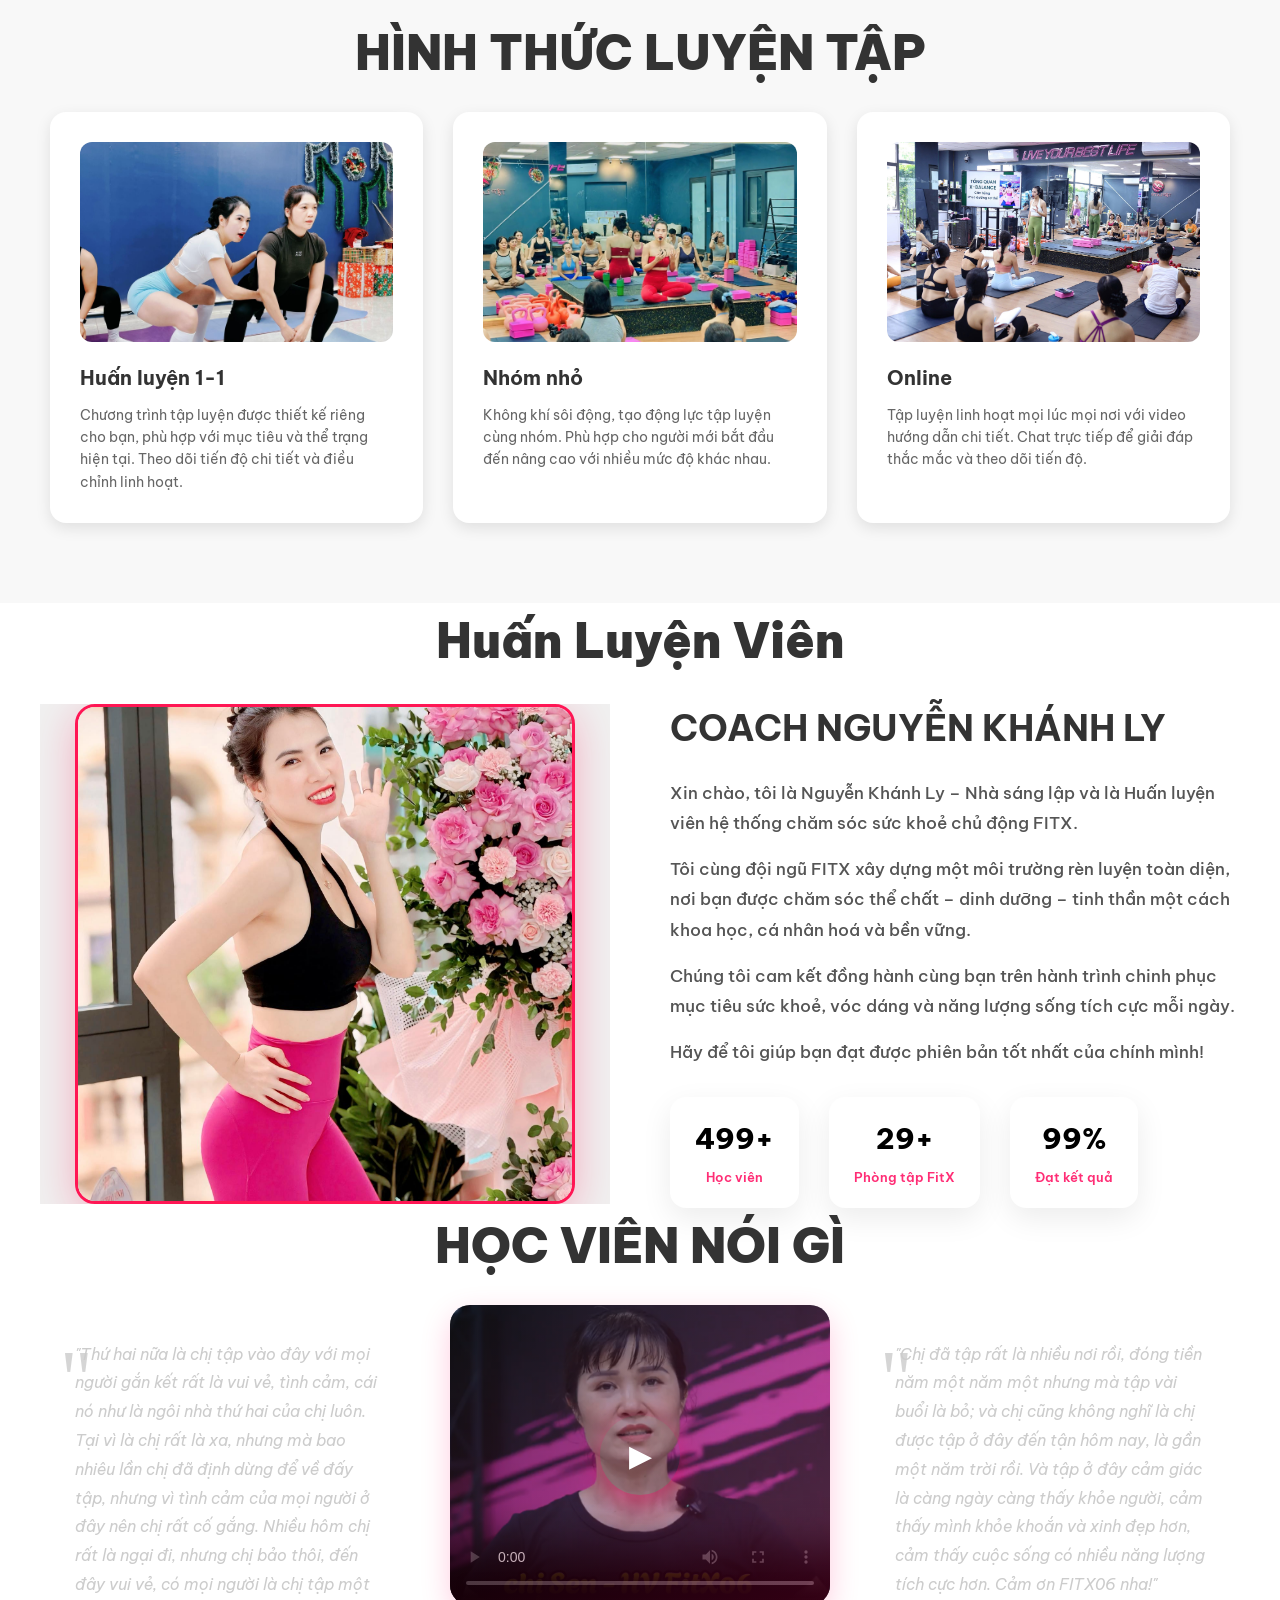
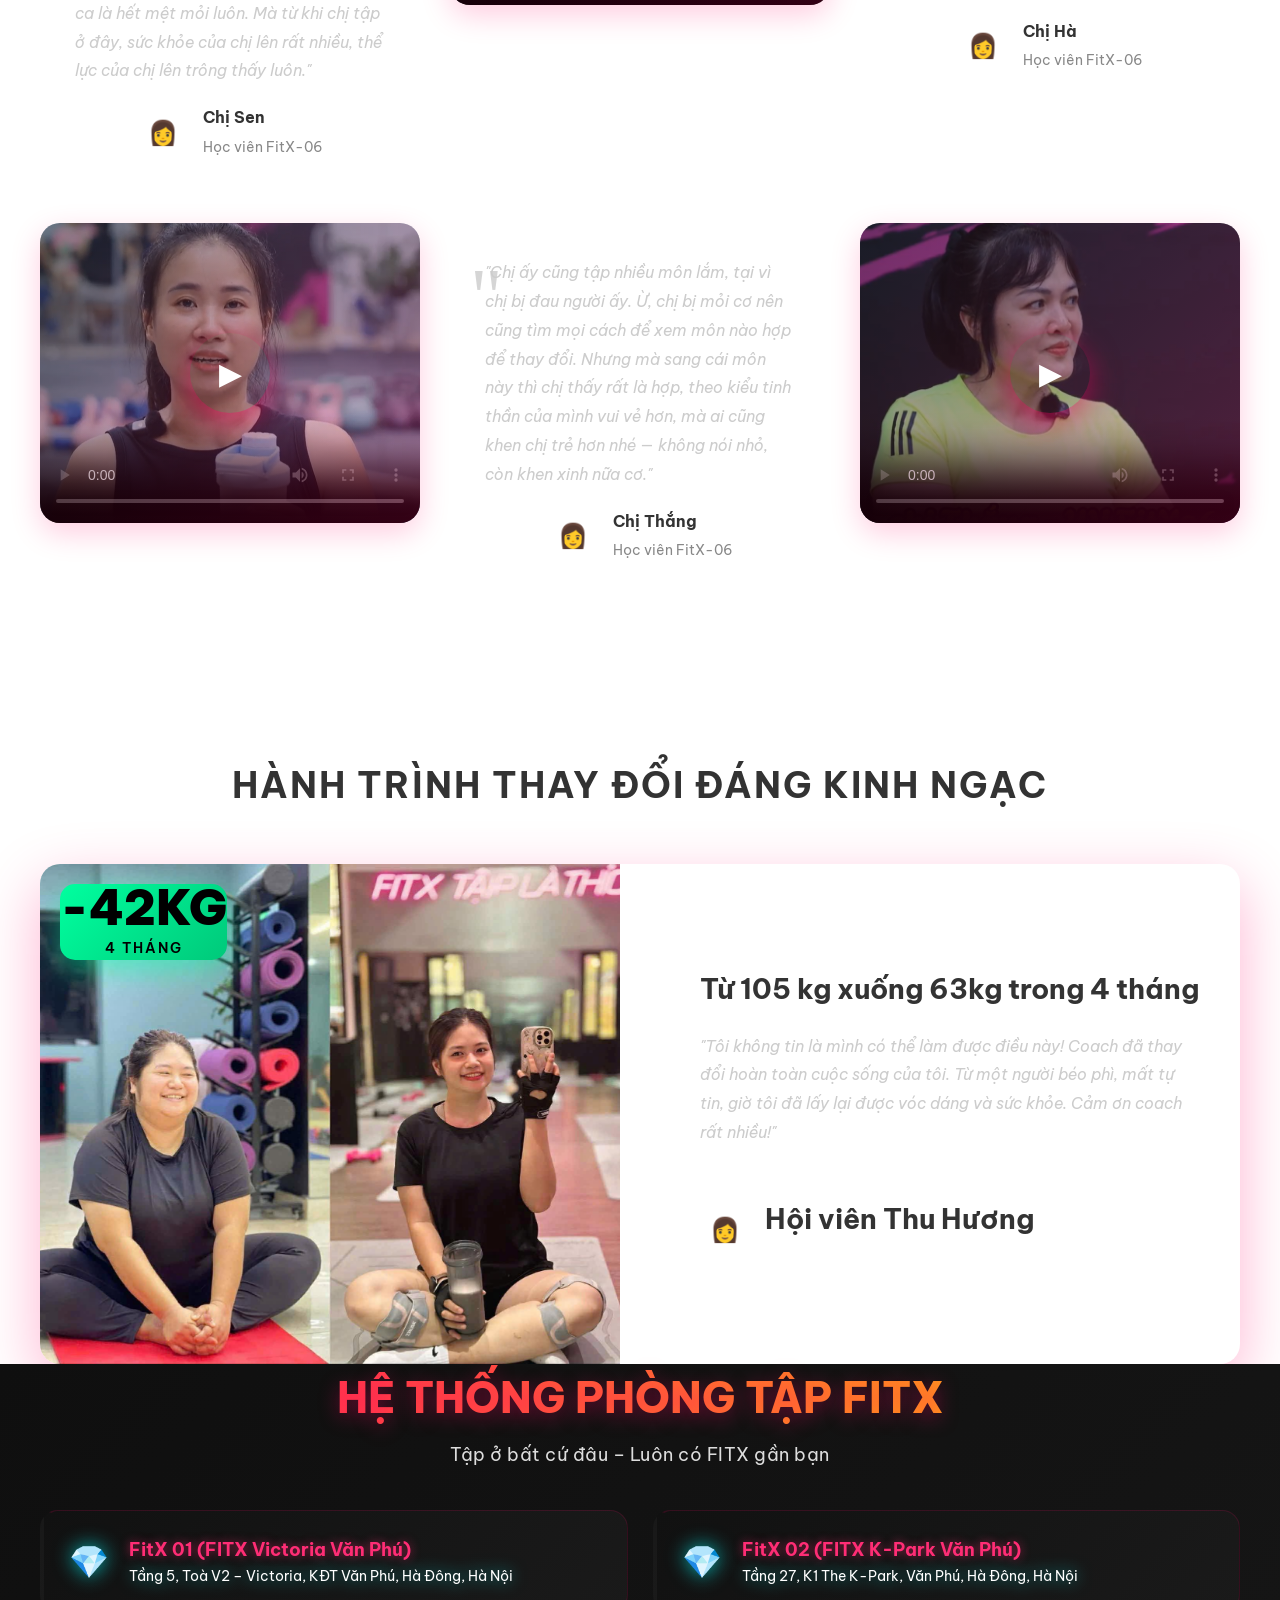
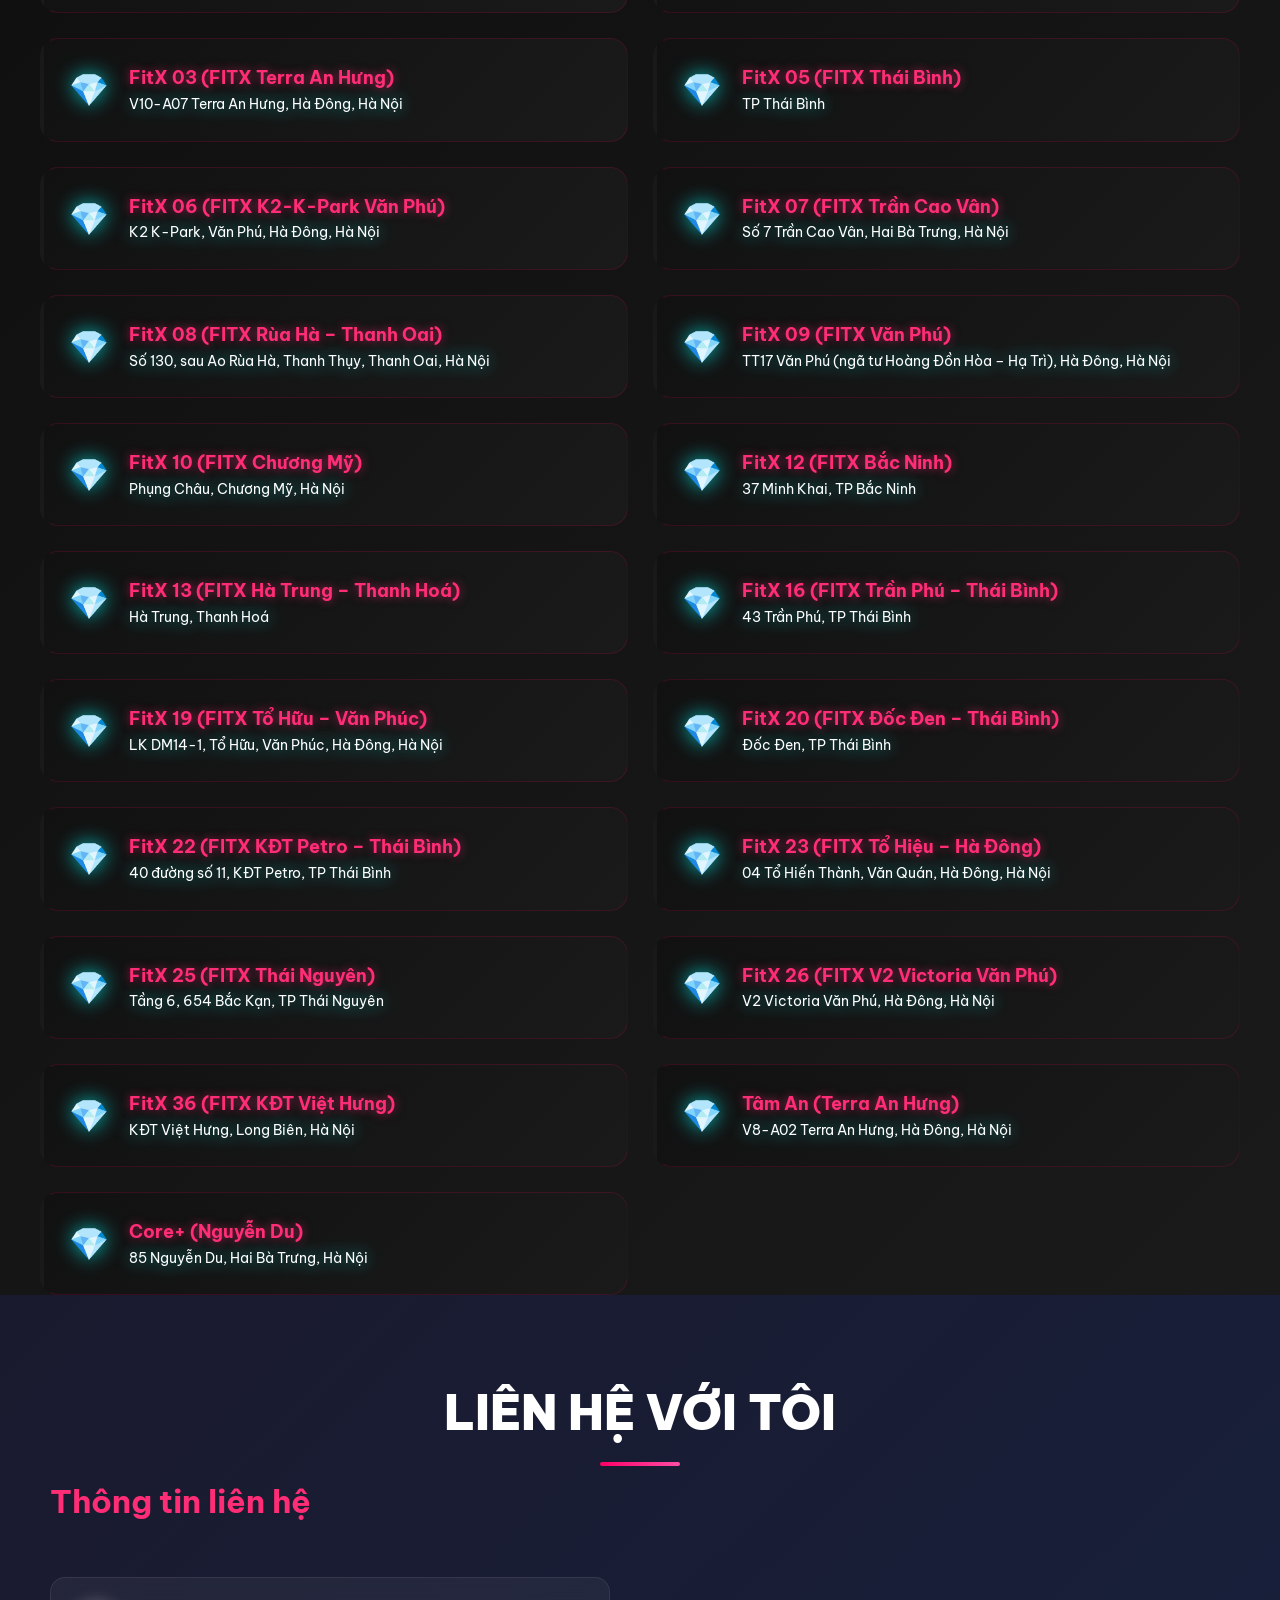
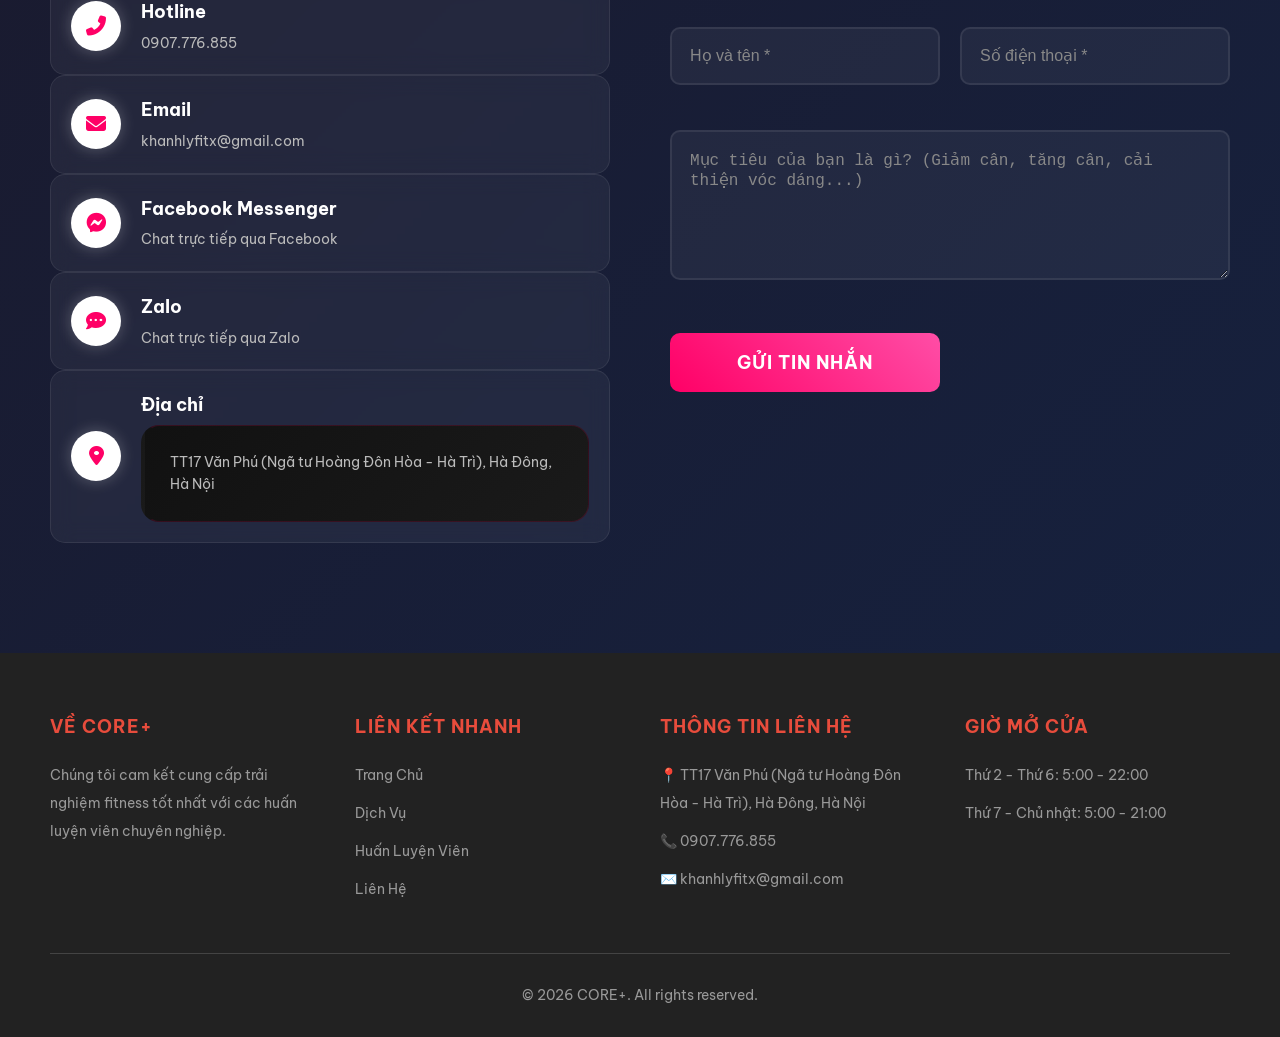
==== commit 2eb5052a: "fix load video" ====
--- a/index.html
+++ b/index.html
@@ -163,7 +163,7 @@
         <!-- X-FIT -->
         <div class="program-card fade-in">
             <video class="program-video" autoplay muted loop playsinline preload="metadata">
-                <source src="./images/x-fit.mp4" type="video/mp4">
+                <source src="./images/xfit.mp4" type="video/mp4">
             </video>
             <div class="program-overlay"></div>
             <div class="program-content">
@@ -175,7 +175,7 @@
         <!-- X-STEP -->
         <div class="program-card fade-in">
             <video class="program-video" autoplay muted loop playsinline preload="metadata">
-                <source src="./images/x-step.mp4" type="video/mp4">
+                <source src="./images/xstep.mp4" type="video/mp4">
             </video>
             <div class="program-overlay"></div>
             <div class="program-content">
@@ -187,7 +187,7 @@
         <!-- X-BALANCE -->
         <div class="program-card fade-in">
             <video class="program-video" autoplay muted loop playsinline preload="metadata">
-                <source src="./images/x-balance.mp4" type="video/mp4">
+                <source src="./images/xblance.mp4" type="video/mp4">
             </video>
             <div class="program-overlay"></div>
             <div class="program-content">
@@ -445,7 +445,7 @@
             <!-- ⭐ VIDEO TESTIMONIAL 1 ⭐ -->
             <div class="testimonial-video fade-in">
                 <video controls poster="./images/img_chi_sen.png">
-                    <source src="./images/CHI_SEN.mp4" type="video/mp4">
+                    <source src="./images/fb_c_sen.mp4" type="video/mp4">
                     Your browser does not support the video tag.
                 </video>
                 <div class="video-overlay">
@@ -469,7 +469,7 @@
             <!-- ⭐ VIDEO TESTIMONIAL 2 ⭐ -->
             <div class="testimonial-video fade-in">
                 <video controls poster="./images/img_chi_Ha.png">
-                    <source src="./images/FB_C_HÀ.mp4" type="video/mp4">
+                    <source src="./images/c_ha.mp4" type="video/mp4">
                     Your browser does not support the video tag.
                 </video>
                 <div class="video-overlay">
@@ -493,7 +493,7 @@
             <!-- ⭐ VIDEO TESTIMONIAL 3 ⭐ -->
             <div class="testimonial-video fade-in">
                 <video controls poster="./images/img_chị_thắng.png">
-                    <source src="./images/FB_C_Thắng.mp4" type="video/mp4">
+                    <source src="./images/c_thang.mp4" type="video/mp4">
                     Your browser does not support the video tag.
                 </video>
                 <div class="video-overlay">
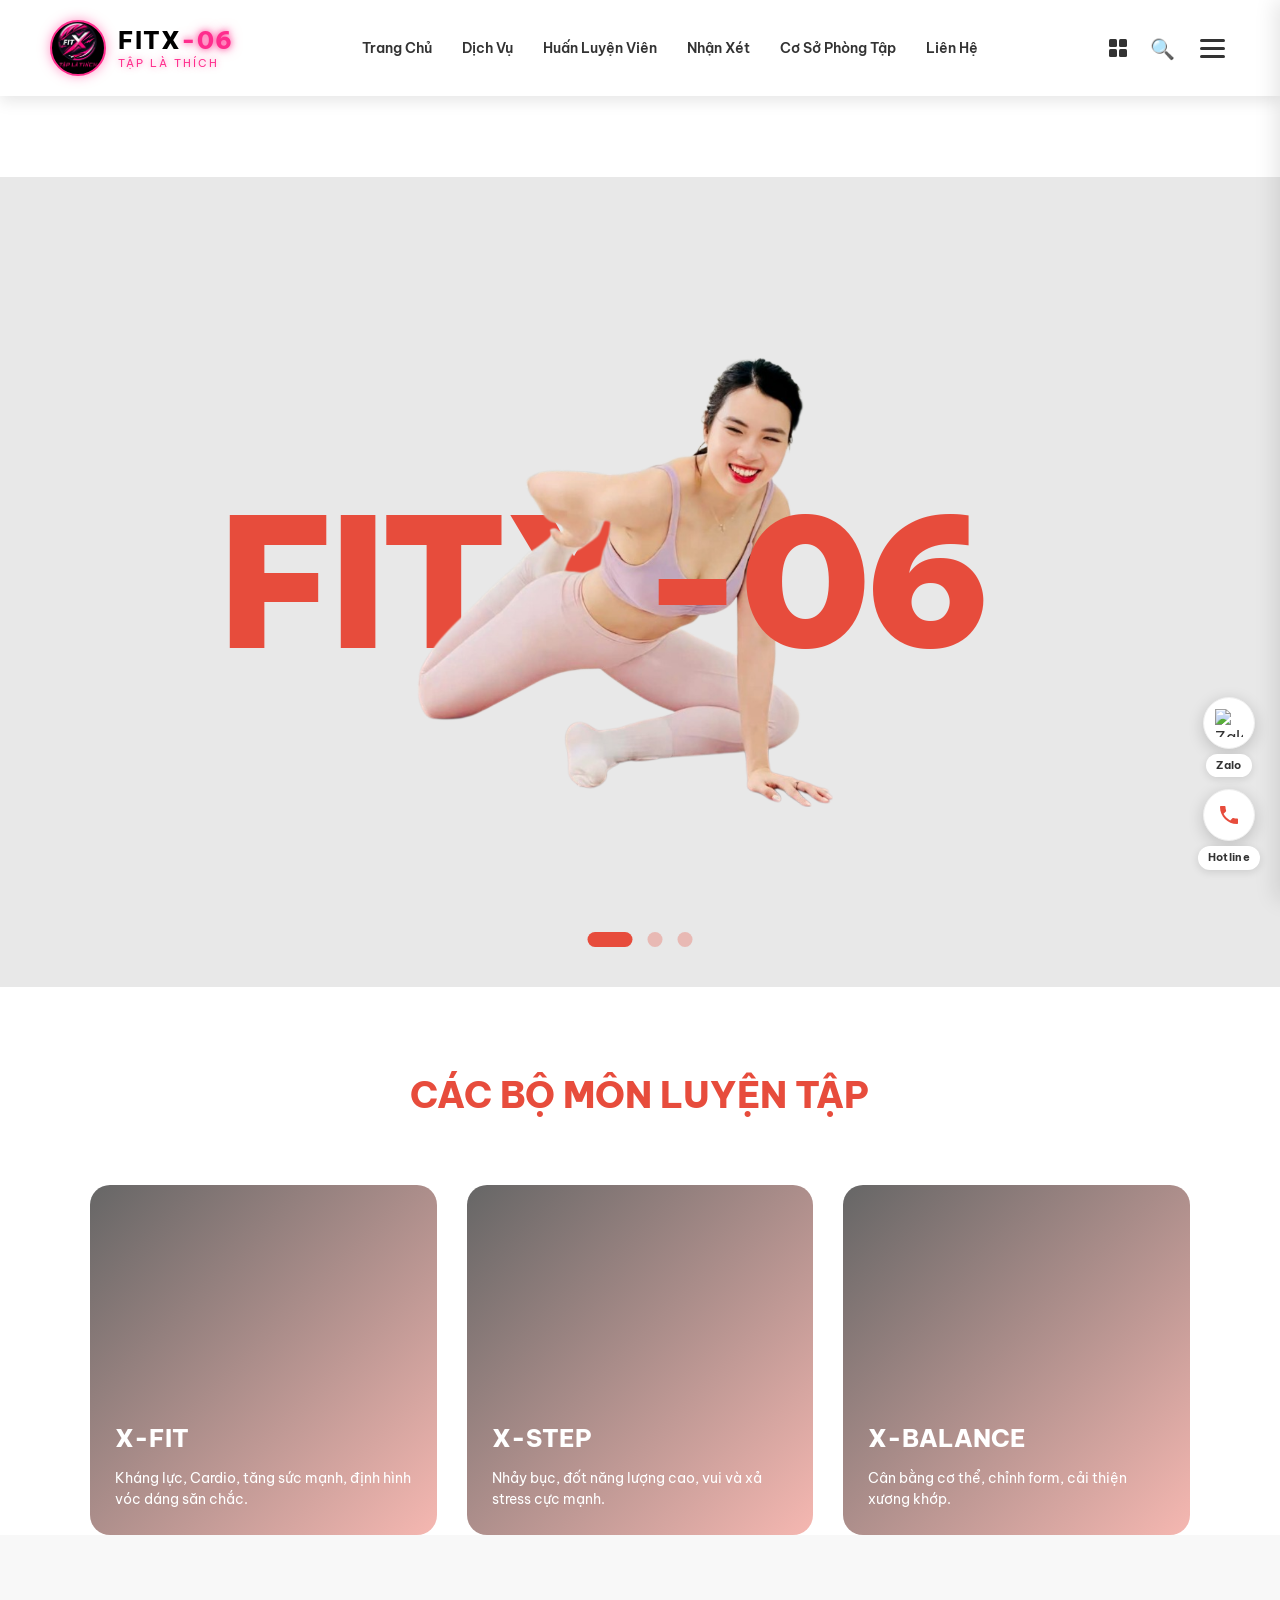
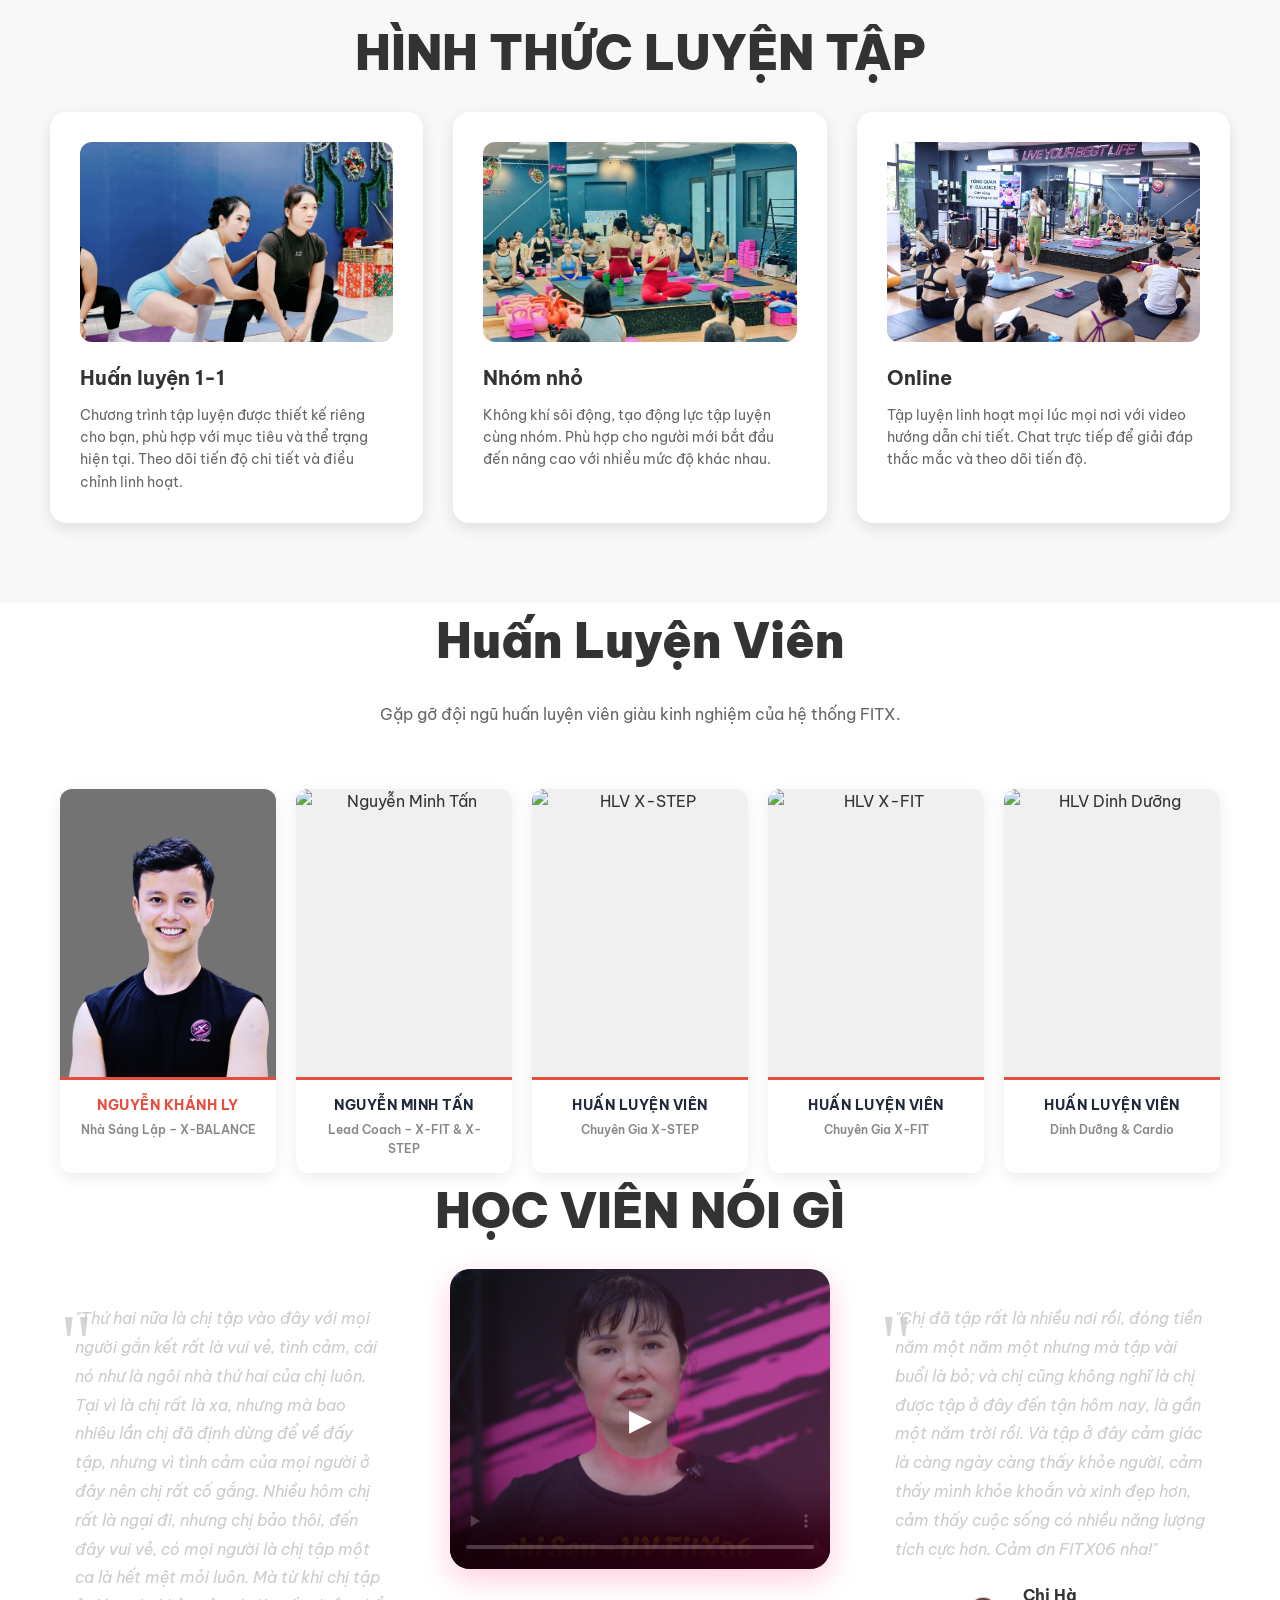
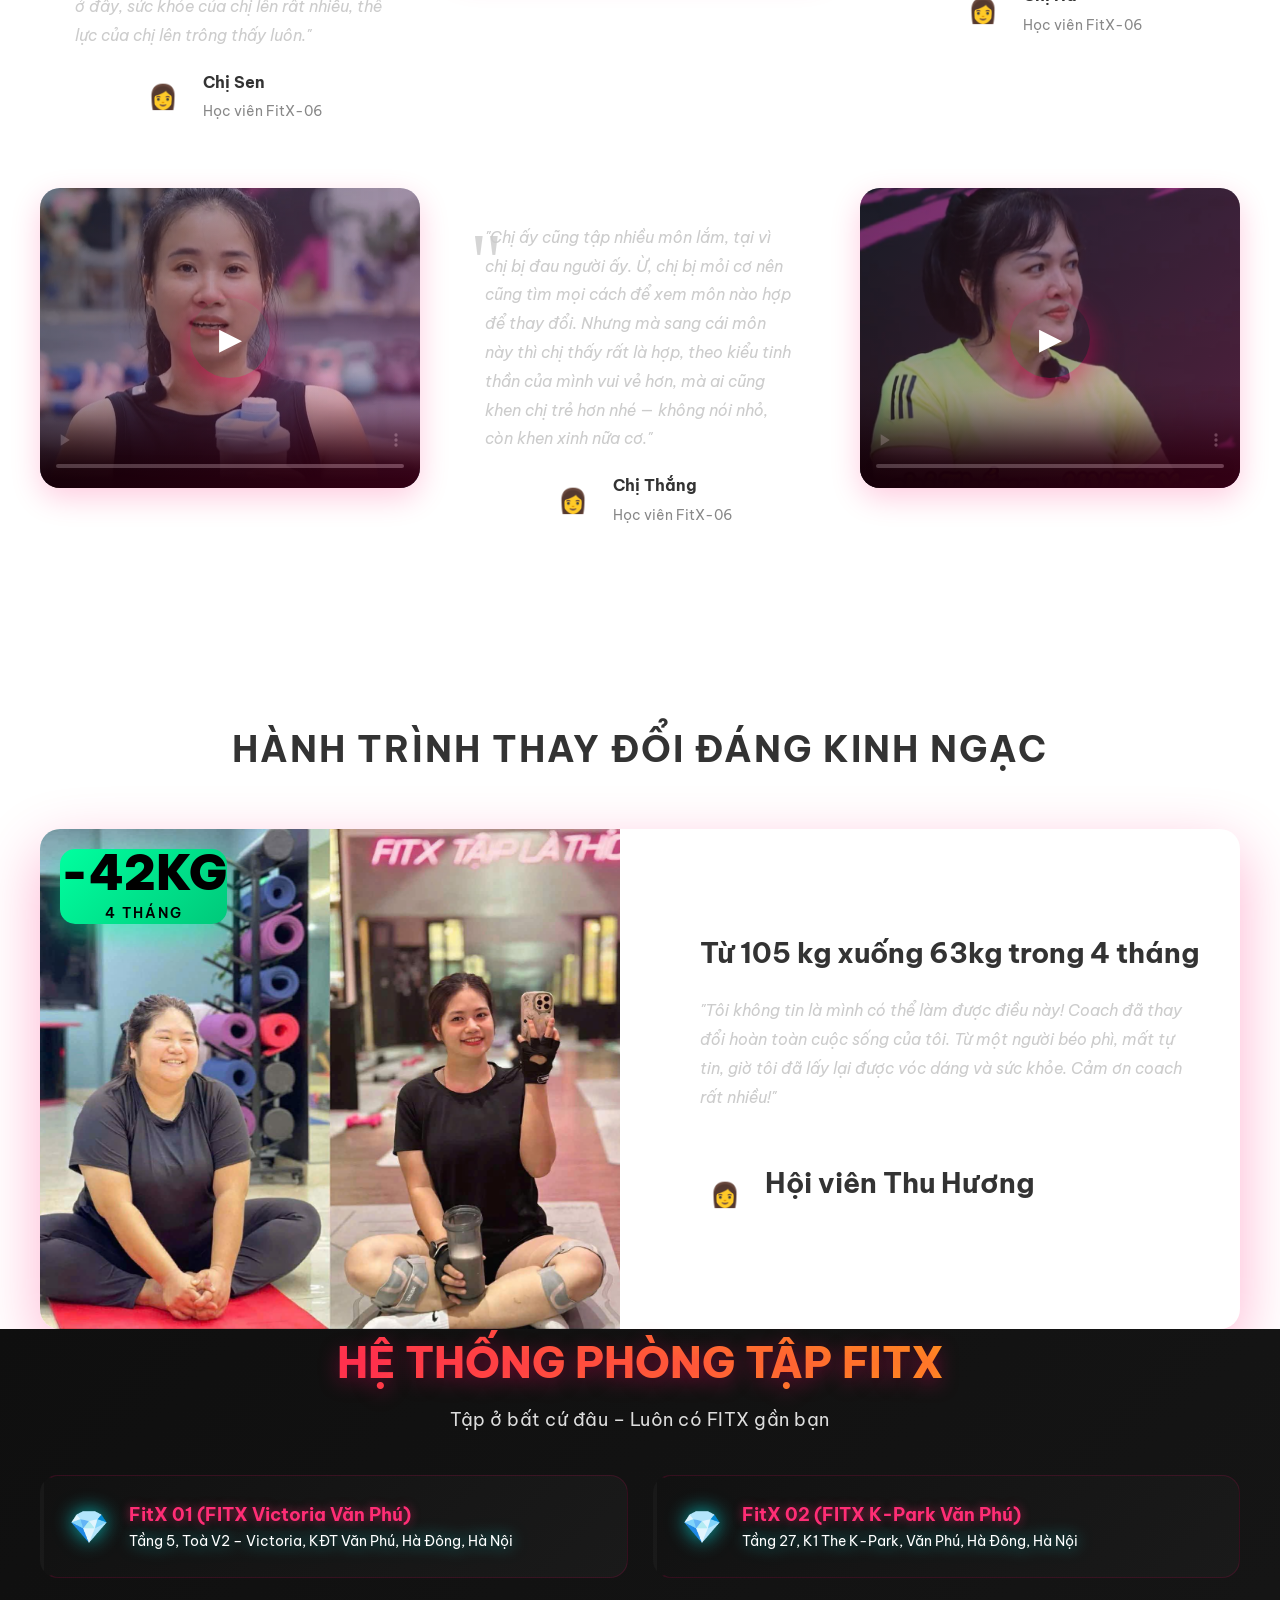
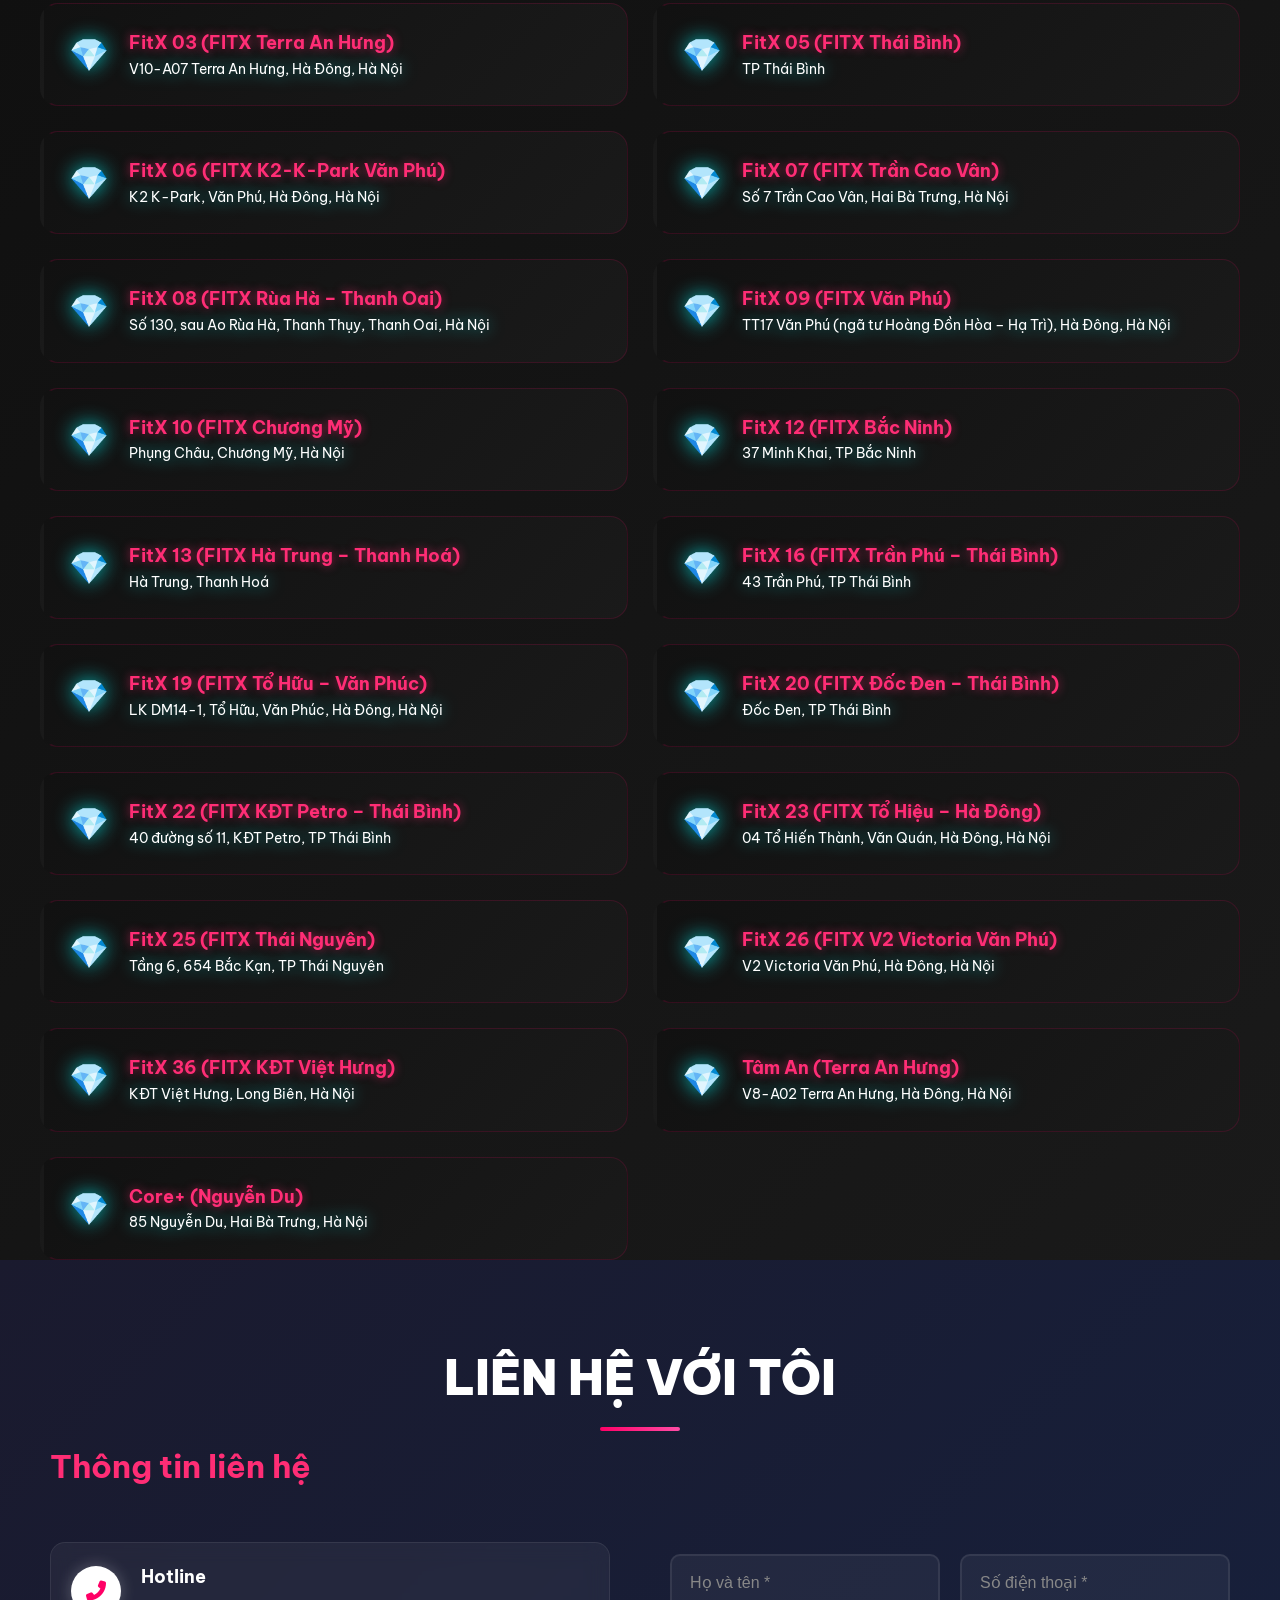
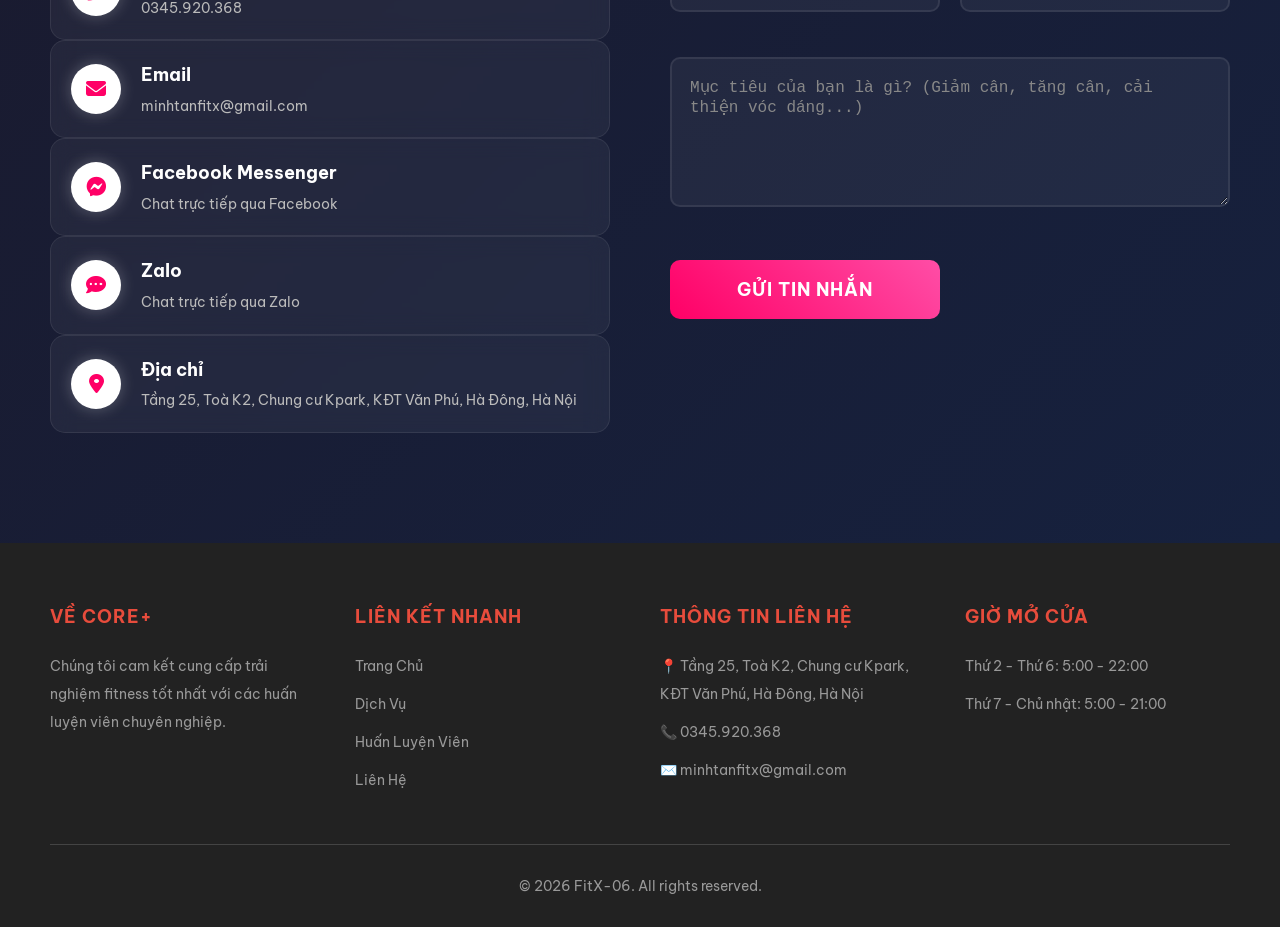
==== commit 80b9e632: "updated" ====
--- a/index.html
+++ b/index.html
@@ -3,9 +3,9 @@
 <head>
     <meta charset="UTF-8">
     <meta name="viewport" content="width=device-width, initial-scale=1.0">
-    <meta name="description" content="Core+ - Phòng tập Gym chuyên nghiệp với thiết bị hiện đại và huấn luyện viên giàu kinh nghiệm">
+    <meta name="description" content="FitX-06 - Tập Là Thích">
     <meta name="keywords" content="gym, fitness, phòng tập, thể hình, yoga, cardio">
-    <title>Core+ - Khỏe đẹp từ gốc</title>
+    <title>FitX-06 - Tập Là Thích</title>
     
    
     <link href="https://fonts.googleapis.com/css2?family=Be+Vietnam+Pro:wght@400;600;700;900&display=swap" rel="stylesheet">
@@ -20,12 +20,12 @@
     <header id="header">
         <div class="logo">
             <a href="index.html" class="logo">
-                <img src="./images/logo.jpg" alt="Core+ Logo">
+                <img src="./images/logo.png" alt="FitX-06 Logo">
                 <div class="logo-text">
                     <span class="logo-name">
-                        <span class="logo-white">CORE</span><span class="logo-orange">+</span>
+                        <span class="logo-white">FITX</span><span class="logo-orange">-06</span>
                     </span>
-                    <span class="logo-subtitle">Khỏe đẹp từ gốc</span>
+                    <span class="logo-subtitle">Tập Là Thích</span>
                 </div>
             </a>
         </div>
@@ -233,13 +233,13 @@
 
 <!-- Floating Bubbles -->
 <div class="float-bubbles">
-    <a href="http://zaloapp.com/qr/p/179fopxpahncp" target="_blank" class="float-bubble float-zalo">
+    <a href="https://zalo.me/0345920368" target="_blank" class="float-bubble float-zalo">
         <div class="bubble-icon">
             <img src="https://page.widget.zalo.me/static/images/2.0/Logo.svg" alt="Zalo" width="28" height="28">
         </div>
         <span class="bubble-label">Zalo</span>
     </a>
-    <a href="tel:0907776855" class="float-bubble float-phone">
+    <a href="tel:0345920368" class="float-bubble float-phone">
         <div class="bubble-icon">
             <svg width="24" height="24" viewBox="0 0 24 24" fill="#E74C3C">
                 <path d="M6.6 10.8c1.4 2.8 3.8 5.1 6.6 6.6l2.2-2.2c.3-.3.7-.4 1-.2 1.1.4 2.3.6 3.6.6.6 0 1 .4 1 1V20c0 .6-.4 1-1 1-9.4 0-17-7.6-17-17 0-.6.4-1 1-1h3.5c.6 0 1 .4 1 1 0 1.3.2 2.5.6 3.6.1.3 0 .7-.2 1L6.6 10.8z"/>
@@ -396,32 +396,80 @@
     <!-- About Section -->
     <section class="section" id="about">
         <h2 class="section-title fade-in">Huấn Luyện Viên</h2>
-        <div class="about-content">
-            <div class="about-image fade-in">
-                <img src="./images/AVA.jpg" alt="Huấn luyện viên" class="coach-photo">
-            </div>
-            <div class="about-text fade-in">
-                <h3>COACH NGUYỄN KHÁNH LY</h3>
-                <p>Xin chào, tôi là Nguyễn Khánh Ly – Nhà sáng lập và là Huấn luyện viên hệ thống chăm sóc sức khoẻ chủ động FITX.</p>
-                <p>Tôi cùng đội ngũ FITX xây dựng một môi trường rèn luyện toàn diện, nơi bạn được chăm sóc thể chất – dinh dưỡng – tinh thần một cách khoa học, cá nhân hoá và bền vững.</p>
-                <p>Chúng tôi cam kết đồng hành cùng bạn trên hành trình chinh phục mục tiêu sức khoẻ, vóc dáng và năng lượng sống tích cực mỗi ngày.</p>
-                <p>Hãy để tôi giúp bạn đạt được phiên bản tốt nhất của chính mình!</p>
-                
-                <div class="stats">
-                    <div class="stat-item">
-                        <div class="stat-number">500+</div>
-                        <div class="stat-label">Học viên</div>
-                    </div>
-                    <div class="stat-item">
-                        <div class="stat-number">30+</div>
-                        <div class="stat-label">Phòng tập FitX</div>
-                    </div>
-                    <div class="stat-item">
-                        <div class="stat-number">100%</div>
-                        <div class="stat-label">Đạt kết quả</div>
-                    </div>
-                </div>
-            </div>
+        <p class="section-desc fade-in">Gặp gỡ đội ngũ huấn luyện viên giàu kinh nghiệm của hệ thống FITX.</p>
+    
+        <div class="trainers-grid fade-in">
+    
+            <a href="trainer.html?id=0" class="trainer-card">
+                <div class="trainer-photo-wrap">
+                    <img src="./images/mrTan.png" alt="Nguyễn Minh Tấn" class="trainer-photo">
+                    <div class="trainer-overlay"></div>
+                    <div class="trainer-socials">
+                        <span>f</span><span>tw</span><span>in</span>
+                    </div>
+                </div>
+                <div class="trainer-meta">
+                    <h3 class="trainer-name">Nguyễn Khánh Ly</h3>
+                    <p class="trainer-role">Nhà Sáng Lập – X-BALANCE</p>
+                </div>
+            </a>
+    
+            <a href="trainer.html?id=1" class="trainer-card">
+                <div class="trainer-photo-wrap">
+                    <img src="./images/fit1.jpg" alt="Nguyễn Minh Tấn" class="trainer-photo">
+                    <div class="trainer-overlay"></div>
+                    <div class="trainer-socials">
+                        <span>f</span><span>tw</span><span>in</span>
+                    </div>
+                </div>
+                <div class="trainer-meta">
+                    <h3 class="trainer-name">Nguyễn Minh Tấn</h3>
+                    <p class="trainer-role">Lead Coach – X-FIT & X-STEP</p>
+                </div>
+            </a>
+    
+            <a href="trainer.html?id=2" class="trainer-card">
+                <div class="trainer-photo-wrap">
+                    <img src="./images/fit2.jpg" alt="HLV X-STEP" class="trainer-photo">
+                    <div class="trainer-overlay"></div>
+                    <div class="trainer-socials">
+                        <span>f</span><span>tw</span><span>in</span>
+                    </div>
+                </div>
+                <div class="trainer-meta">
+                    <h3 class="trainer-name">Huấn Luyện Viên</h3>
+                    <p class="trainer-role">Chuyên Gia X-STEP</p>
+                </div>
+            </a>
+    
+            <a href="trainer.html?id=3" class="trainer-card">
+                <div class="trainer-photo-wrap">
+                    <img src="./images/fit3.jpg" alt="HLV X-FIT" class="trainer-photo">
+                    <div class="trainer-overlay"></div>
+                    <div class="trainer-socials">
+                        <span>f</span><span>tw</span><span>in</span>
+                    </div>
+                </div>
+                <div class="trainer-meta">
+                    <h3 class="trainer-name">Huấn Luyện Viên</h3>
+                    <p class="trainer-role">Chuyên Gia X-FIT</p>
+                </div>
+            </a>
+    
+            <a href="trainer.html?id=4" class="trainer-card">
+                <div class="trainer-photo-wrap">
+                    <img src="./images/fit4.jpg" alt="HLV Dinh Dưỡng" class="trainer-photo">
+                    <div class="trainer-overlay"></div>
+                    <div class="trainer-socials">
+                        <span>f</span><span>tw</span><span>in</span>
+                    </div>
+                </div>
+                <div class="trainer-meta">
+                    <h3 class="trainer-name">Huấn Luyện Viên</h3>
+                    <p class="trainer-role">Dinh Dưỡng & Cardio</p>
+                </div>
+            </a>
+    
         </div>
     </section>
 
@@ -712,13 +760,13 @@
             <div class="contact-info fade-in">
                 <h3>Thông tin liên hệ</h3>
                 <div class="contact-methods">
-                    <div class="contact-method" onclick="window.open('tel:0907776855')">
+                    <div class="contact-method" onclick="window.open('tel:0345920368')">
                     <div class="contact-icon">
                         <i class="fas fa-phone-alt"></i>
                     </div>
                     <div class="contact-details">
                         <h4>Hotline</h4>
-                        <p>0907.776.855</p>
+                        <p>0345.920.368</p>
                     </div>
                 </div>
                 <div class="contact-method" onclick="window.open('mailto:minhtanfitx@gmail.com')">
@@ -727,10 +775,10 @@
                     </div>
                     <div class="contact-details">
                         <h4>Email</h4>
-                        <p>khanhlyfitx@gmail.com</p>
-                    </div>
-                </div>
-                <div class="contact-method" onclick="window.open('https://www.facebook.com/messages/t/548879625', '_blank')">
+                        <p>minhtanfitx@gmail.com</p>
+                    </div>
+                </div>
+                <div class="contact-method" onclick="window.open('http://m.me/minhtanfitx', '_blank')">
                     <div class="contact-icon">
                         <i class="fab fa-facebook-messenger"></i>
                     </div>
@@ -739,7 +787,7 @@
                         <p>Chat trực tiếp qua Facebook</p>
                     </div>
                 </div>
-                <div class="contact-method" onclick="window.open('http://zaloapp.com/qr/p/179fopxpahncp', '_blank')">
+                <div class="contact-method" onclick="window.open('https://zalo.me/0345920368', '_blank')">
                     <div class="contact-icon">
                         <i class="fas fa-comment-dots"></i>
                     </div>
@@ -754,9 +802,9 @@
                         </div>
                         <div class="contact-details">
                             <h4>Địa chỉ</h4>
-                            <a href="https://maps.app.goo.gl/QBvHxw7Px76w18ZQ8" target="_blank" class="location-item">
-                        <p>TT17 Văn Phú (Ngã tư Hoàng Đôn Hòa - Hà Trì), Hà Đông, Hà Nội</p>
-                        
+                            <a href="https://www.google.com/maps/place/K2+The+K+Park/@20.9587422,105.7644747,17z/data=!3m1!4b1!4m6!3m5!1s0x313453c6ac7dd3eb:0x26b544249802696a!8m2!3d20.9587372!4d105.7670496!16s%2Fg%2F11h_x8z55s?hl=vi&entry=ttu&g_ep=EgoyMDI1MTAxMi4wIKXMDSoASAFQAw%3D%3D" 
+                        target="_blank" >
+                        <p>Tầng 25, Toà K2, Chung cư Kpark, KĐT Văn Phú, Hà Đông, Hà Nội</p>
                         </a>
                         </div>
                     </div>
@@ -801,9 +849,9 @@
             <div class="footer-section">
                 <h3>THÔNG TIN LIÊN HỆ</h3>
                 <ul>
-                    <li>📍 TT17 Văn Phú (Ngã tư Hoàng Đôn Hòa - Hà Trì), Hà Đông, Hà Nội</li>
-                    <li>📞 0907.776.855</li>
-                    <li>✉️ khanhlyfitx@gmail.com</li>
+                    <li>📍 Tầng 25, Toà K2, Chung cư Kpark, KĐT Văn Phú, Hà Đông, Hà Nội</li>
+                    <li>📞 0345.920.368</li>
+                    <li>✉️ minhtanfitx@gmail.com</li>
                 </ul>
             </div>
             <div class="footer-section">
@@ -815,7 +863,7 @@
             </div>
         </div>
         <div class="footer-bottom">
-            <p>&copy; 2026 CORE+. All rights reserved.</p>
+            <p>&copy; 2026 FitX-06. All rights reserved.</p>
         </div>
     </footer>
 
@@ -823,12 +871,12 @@
     <div class="sidebar" id="sidebar">
         <div class="sidebar-header">
             <div class="logo">
-                <img src="./images/logo.jpg" alt="Core+" style="width:44px; height:44px; border-radius:50%; object-fit:cover;">
+                <img src="./images/logo.png" alt="Core+" style="width:44px; height:44px; border-radius:50%; object-fit:cover;">
                 <div class="logo-text">
                     <div style="font-size:20px; font-weight:900; letter-spacing:1px;">
-                        <span style="color:#222;">CORE</span><span style="color:#E74C3C;">+</span>
-                    </div>
-                    <div class="logo-subtitle" style="font-size:10px; letter-spacing:2px; color:#999;">FITNESS CLUB</div>
+                        <span style="color:#222;">FitX</span><span style="color:#E74C3C;">-</span><span style="color:#ff2d8d;">06</span>
+                    </div>
+                    <div class="logo-subtitle" style="font-size:10px; letter-spacing:2px; color:#999;">Tập Là Thích</div>
                 </div>
             </div>
             <button class="close-btn" id="closeBtn">✕</button>
@@ -836,24 +884,24 @@
 
         <div class="sidebar-content">
 
-            <h3 style="font-size:13px; font-weight:800; letter-spacing:2px; color:#222; margin-bottom:20px;">GET IN TOUCH</h3>
+            <h3 style="font-size:13px; font-weight:800; letter-spacing:2px; color:#222; margin-bottom:20px;">Liên Hệ</h3>
 
             <div class="contact-info" style="display:flex; flex-direction:column; gap:14px; margin-bottom:28px;">
                 <div class="contact-item" style="display:flex; align-items:flex-start; gap:12px;">
                     <span style="font-size:16px; margin-top:1px;">📍</span>
-                    <span style="font-size:14px; color:#444; line-height:1.5;">TT17 Văn Phú (Ngã tư Hoàng Đôn Hòa – Hà Trì),<br>Hà Đông, Hà Nội</span>
+                    <span style="font-size:14px; color:#444; line-height:1.5;">Tầng 25, Toà K2, Chung cư Kpark, KĐT Văn Phú, Hà Đông, Hà Nội</span>
                 </div>
                 <div class="contact-item" style="display:flex; align-items:center; gap:12px;">
                     <span style="font-size:16px;">📞</span>
-                    <span style="font-size:14px; color:#444;">0907.776.855</span>
+                    <span style="font-size:14px; color:#444;">0345.920.368</span>
                 </div>
                 <div class="contact-item" style="display:flex; align-items:center; gap:12px;">
                     <span style="font-size:16px;">✉️</span>
-                    <span style="font-size:14px; color:#444;">khanhlyfitx@gmail.com</span>
-                </div>
-            </div>
-
-            <div style="color:#E74C3C; font-weight:700; font-size:14px; letter-spacing:1px; margin-bottom:28px;">@core+</div>
+                    <span style="font-size:14px; color:#444;">minhtanfitx@gmail.com</span>
+                </div>
+            </div>
+
+            <div style="color:#E74C3C; font-weight:700; font-size:14px; letter-spacing:1px; margin-bottom:28px;">@fitx-06</div>
 
             <hr style="border:none; border-top:1px solid #eee; margin-bottom:24px;">
 
--- a/css/style.css
+++ b/css/style.css
@@ -83,51 +83,67 @@
 /* Logo */
 .logo {
   display: flex;
-  align-items: center; 
-  gap: 10px;
+  align-items: center;
+  gap: 12px;
   text-decoration: none;
-}
+  transition: 0.3s;
+}
+
 
 .logo img {
-  width: 44px;
-  height: 44px;
+  width: 56px;
+  height: 56px;
   border-radius: 50%;
   object-fit: cover;
-  background: #fff;
-  border: 2px solid #f59e0b; 
-}
+  background: #000;
+  border: 2px solid #ff2d8d; /* hồng neon */
+  box-shadow: 0 0 12px rgba(255, 45, 141, 0.5);
+}
+
 
 .logo-text {
-  font-size: 28px;
-  font-weight: 700;
-  line-height: 1; 
+  display: flex;
   flex-direction: column;
-  display: flex;
-  align-items: center;
-}
+  justify-content: center;
+  line-height: 1.1;
+}
+
+
 .logo-name {
-  font-size: 28px;
-  font-weight: 700;
-  white-space: nowrap; 
-}
-
+  font-size: 24px;
+  font-weight: 800;
+  letter-spacing: 1px;
+}
+
+
+.logo-white {
+  color: #000000;
+}
+
+
+.logo-orange {
+  color: #ff2d8d;
+  text-shadow: 
+    0 0 6px rgba(255, 45, 141, 0.8),
+    0 0 12px rgba(255, 45, 141, 0.5);
+}
+
+/* Subtitle */
+.logo-subtitle {
+  font-size: 11px;
+  color: #ff2d8d;
+  letter-spacing: 2px;
+  margin-top: 3px;
+  text-transform: uppercase;
+  text-shadow: 0 0 6px rgba(255, 45, 141, 0.6);
+}
+
+/* Hover hiệu ứng xịn */
 .logo:hover {
-    transform: scale(1.05);
-}
-
-.logo-white {
-    color: #2d5f4f;
-}
-
-.logo-orange {
-    color: #ffa500;
-}
-.logo-subtitle {
-    font-size: 10px;
-    color: var(--text-gray);
-    letter-spacing: 2px;
-    margin-top: 2px;
-}
+  transform: scale(1.08);
+}
+
+
 
 /* Navigation */
 .main-nav {
@@ -2421,4 +2437,67 @@
 .float-bubbles {
     cursor: grab;
     user-select: none;
-}+}
+
+.trainers-grid {
+    display: grid;
+    grid-template-columns: repeat(5, 1fr);
+    gap: 20px;
+    max-width: 1200px;
+    margin: 0 auto;
+    padding: 0 20px;
+}
+ 
+a.trainer-card { text-decoration: none; color: inherit; }
+ 
+.trainer-card {
+    border-radius: 12px; overflow: hidden;
+    background: #fff;
+    box-shadow: 0 4px 16px rgba(0,0,0,.08);
+    transition: transform .3s, box-shadow .3s;
+    position: relative; display: block;
+}
+.trainer-card:hover {
+    transform: translateY(-8px);
+    box-shadow: 0 12px 32px rgba(0,0,0,.15);
+}
+.trainer-photo-wrap {
+    position: relative; width: 100%;
+    aspect-ratio: 3/4; overflow: hidden; background: #f0f0f0;
+}
+.trainer-photo {
+    width: 100%; height: 100%;
+    object-fit: cover; object-position: top; display: block;
+    transition: transform .5s;
+}
+.trainer-card:hover .trainer-photo { transform: scale(1.06); }
+.trainer-overlay {
+    position: absolute; inset: 0;
+    background: linear-gradient(180deg, transparent 50%, rgba(0,0,0,.45) 100%);
+    opacity: 0; transition: opacity .3s;
+}
+.trainer-card:hover .trainer-overlay { opacity: 1; }
+.trainer-socials {
+    position: absolute; top: 0; right: 0;
+    display: flex; flex-direction: column;
+    opacity: 0; transition: opacity .25s;
+}
+.trainer-card:hover .trainer-socials { opacity: 1; }
+.trainer-socials span {
+    display: flex; align-items: center; justify-content: center;
+    width: 36px; height: 40px;
+    background: #E74C3C; color: #fff;
+    font-size: 12px; font-weight: 700;
+}
+.trainer-meta { padding: 14px 16px; border-top: 3px solid #E74C3C; }
+.trainer-name {
+    font-size: 14px; font-weight: 700;
+    text-transform: uppercase; letter-spacing: .5px;
+    margin: 0 0 4px; color: #E74C3C;
+}
+.trainer-card:not(:first-child) .trainer-name { color: #1f2937; }
+.trainer-role { font-size: 12px; color: #888; margin: 0; }
+ 
+@media (max-width: 1024px) { .trainers-grid { grid-template-columns: repeat(3,1fr); } }
+@media (max-width: 640px)  { .trainers-grid { grid-template-columns: repeat(2,1fr); gap: 12px; } }
+ 
